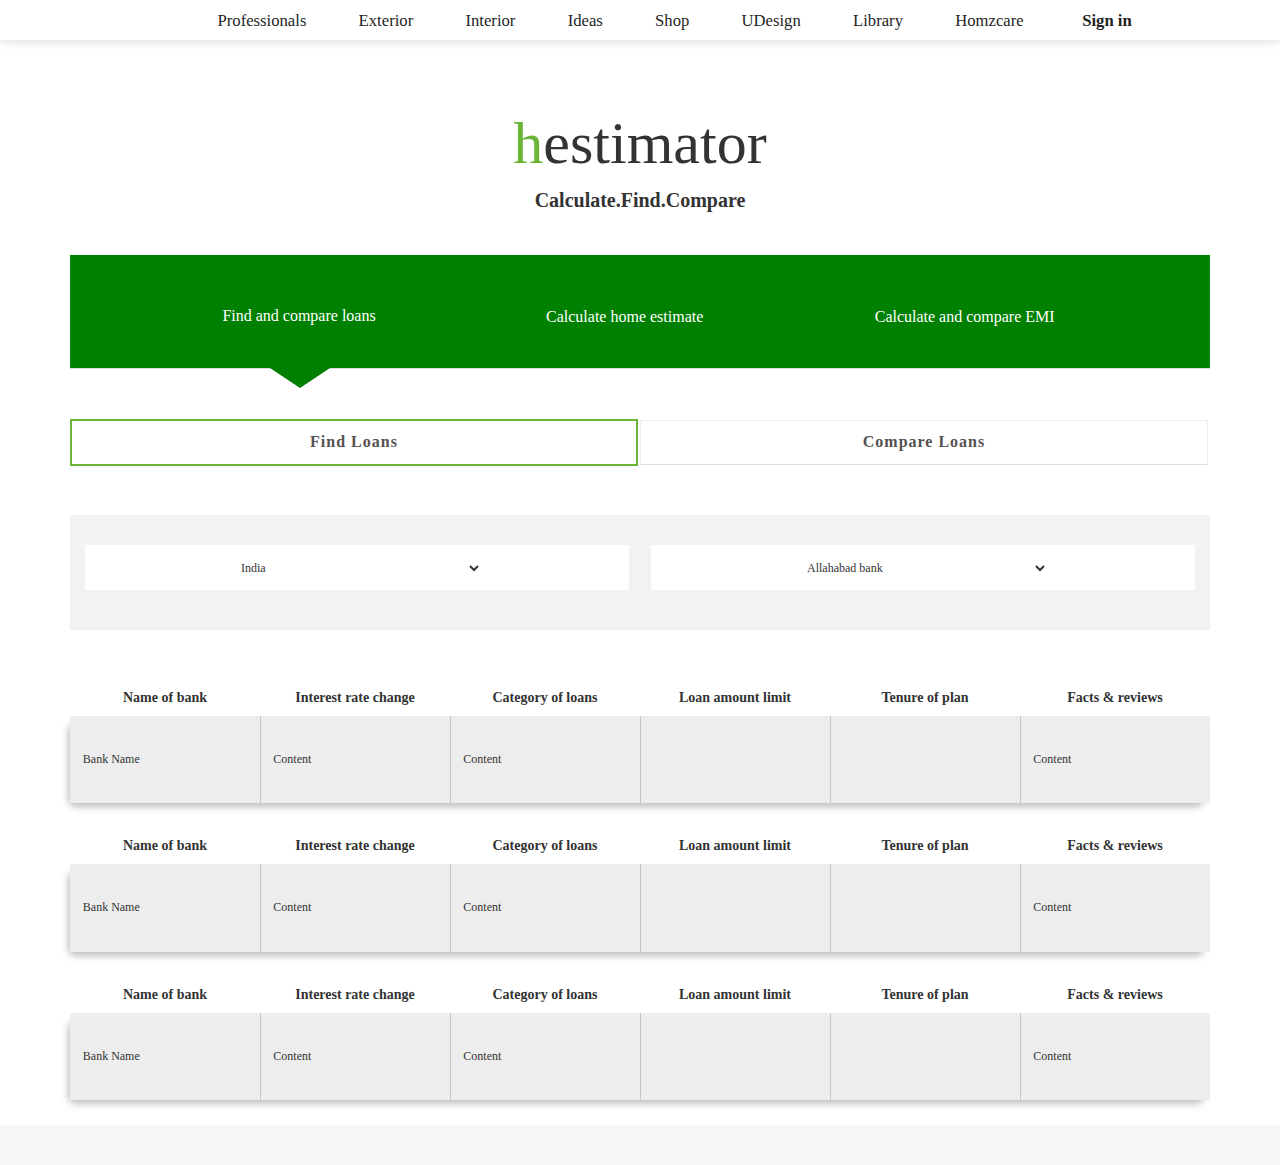
==== hestimator.html @ f02c5f38 "select box change" ====
<!DOCTYPE html>
<html lang="en">
	<head>
		<meta charset="utf-8">
		<meta http-equiv="X-UA-Compatible" content="IE=edge">
		<meta name="viewport" content="width=device-width, initial-scale=1">
		<!-- The above 3 meta tags *must* come first in the head; any other head content must come *after* these tags -->
		<title> HOMZ4ME </title>
		<link rel="shortcut icon" href="img/fav-icon.png" type="image/x-icon">
		<link href="https://fonts.googleapis.com/css?family=Raleway:100,200,300,400,500,600,700,800,900" rel="stylesheet">
		<!-- Bootstrap -->
		<link rel="stylesheet" href="css/bootstrap.min.css">
		<link href="css/bootstrap.css" rel="stylesheet">
		<link href="css/font-awesome.css" rel="stylesheet">
		<link href="css/bootstrap-select.min.css" rel="stylesheet">
		<link href="css/bootstrap-multiselect.css" rel="stylesheet">
		<link href="css/registration-form.css" rel="stylesheet">
		<link href="css/main.css" rel="stylesheet">
		<link href="css/custom.css" rel="stylesheet">
		<link href="css/fontello.css" rel="stylesheet">
		<link href="css/magnific-popup.css" rel="stylesheet">
		<link href="css/owl.carousel.min.css" rel="stylesheet">
		<link href="css/video-player.css" rel="stylesheet">
		<link href="css/animate.css" rel="stylesheet">
		<link href="css/responsive-s.css" rel="stylesheet">
		<link href="css/main-s.css" rel="stylesheet">
		<link href="css/responsive.css" rel="stylesheet">
		<!-- <link href="css/jquery.scrollbar.css" rel="stylesheet"> -->
		<!-- HTML5 shim and Respond.js for IE8 support of HTML5 elements and media queries -->
		<!-- WARNING: Respond.js doesn't work if you view the page via file:// -->
		<!--[if lt IE 9]>
		<script src="https://oss.maxcdn.com/html5shiv/3.7.3/html5shiv.min.js"></script>
		<script src="https://oss.maxcdn.com/respond/1.4.2/respond.min.js"></script>
		<![endif]-->
	</head>
	<body>
		<!-- Login Modal -->
	<div class="modal fade" id="Login-popup" tabindex="-1" role="dialog" aria-labelledby="Login-popup">
	  <div class="modal-dialog" role="document">
		<div class="modal-content">
		  <div class="modal-header">
			<button type="button" class="close" data-dismiss="modal" aria-label="Close"><span><img src="img/close.svg"></span></button>
		  </div>
		  <div class="modal-body">
			<img src="img/logo-signin.jpg" />
			<h3>Enabling you to <span>design and decide.</span></h3>
			<form>
				<div class="form-group">
					<input type="text" class="form-control" placeholder="homz ID/ email ID">
				</div>
				<div class="form-group">
					<input type="password" class="form-control" placeholder="Password">
				</div>
				<div class="form-group text-left">
					<div class="checkbox-grp">
						<input type="checkbox" name="checkboxG1" id="rememberme" class="css-checkbox" />
						<label for="rememberme" class="css-label">Remember me</label>
					</div>
				</div>
				<div class="form-group text-left">
					<a href="" class="btn btn-signin">Sign In</a>
				</div>
				<div class="form-group text-left">
					<a href="" class="common">Forgot your ID or Password ?</a>
				</div>
				<div class="form-group text-left">
					<p class="color-grey d-inline-block">New to homz4me?</p>
					<a href="" class="Sign-Up pull-right">Sign Up</a>
				</div>
		    </form>
		  </div>
		  <div class="modal-footer clearfix"></div>
		</div>
	  </div>
	</div>


		<header class="header homz-menu">
		<nav class="navbar navbar-default">
		  <div class="container-fluid">
			<!-- Brand and toggle get grouped for better mobile display -->
			<div class="navbar-header">
			  <button type="button" class="navbar-toggle collapsed" data-toggle="collapse" data-target="#homz-menu" aria-expanded="false">
				<img src="img/navigation-mini.svg" alt="">
			  </button>
			</div>
			<!-- Collect the nav links, forms, and other content for toggling -->
			<div class="collapse navbar-collapse" id="homz-menu">
			  <ul class="nav navbar-nav navbar-right">
				<li><a href="#">Professionals</a></li>
				<li><a href="#">Exterior</a></li>
				<li><a href="#">Interior</a></li>
				<li><a href="#">ideas</a></li>
				<li><a href="#">Shop</a></li>
				<li><a href="#">UDesign</a></li>
				<li><a href="#">Library</a></li>
				<li><a href="#">homzcare</a></li>
				<li><a href="#" data-toggle="modal" data-target="#Login-popup"><img src="img/log-in.svg" alt=""><b>Sign in</b></a></li>
			  </ul>
			</div><!-- /.navbar-collapse -->
		  </div><!-- /.container-fluid -->
	</nav>
</header>

<div id="hestimator" class="hestimator-wrapper">
				<div class="l-middleContent">
					<div class="container">
						<div class="row">
							<div class="col-md-12">
								<h2><span>h</span>estimator</h2>
								<span class="title">Calculate.Find.Compare</span>
							</div>
						</div>












						<div class="tabbable boxed parentTabs">
						    <ul class="tabbed_menu nav nav-tabs">
						        <li class="active"><a href="#set1"><div class="cell tab-link" data-tab="tab-1"><img src="img/pro-green.svg" alt=""><span>Find and compare loans</span></div></a>
						        </li>
						        <li><a href="#set2"><div class="cell tab-link" data-tab="tab-2"><img src="img/bag-green.svg" alt=""><span> Calculate home estimate</span></div></a>
						        </li>
						        <li><a href="#set3"><div class="cell tab-link" data-tab="tab-3"><img src="img/library-gree.svg" alt=""><span> Calculate and compare EMI</span></div></a>
						        </li>
						    </ul>
						    <div class="tab-content">

						        	<div class="tab-pane fade active in" id="set1">
									<div class="tabbable">
									<ul class="nav nav-tabs compare-here">
									<li class="active"><a href="#sub11">Find Loans</a>
									</li>
									<li><a href="#sub12">Compare Loans</a>
									</li>
									</ul>
									<div class="tab-content">
									<div class="tab-pane fade active in" id="sub11">
									<div id="tab-1" class="tab-content current">
									
									<div class="container text-center select-box">
									<ul id="hestimator_select" role="tablist" aria-multiselectable="true" class="col-md-10">
									<li class="card first_card">
									<form class="form-inline">
									<div class="form-group">
									<select class="selectpicker" data-live-search="true" title="Select Country">
									<option>India</option>
									<option>Oman</option>
									<option>U.A.E</option>
									</select>
									</div>
									</form>
									</li>
									<li class="card">
									<form class="form-inline">
									<div class="form-group">
										<select class="selectpicker" data-live-search="true" title="Select Bank">
											<option value="pro-allabank" id="ro-allabank" >Allahabad bank</option>
								            <option value="pro-andhra" id="ro-andhra">Andhra bank</option>
								            <option value="pro-axis" id="f-cust-id">Axis bank</option>
								             <option value="pro-bob" id="f-pro-id" >Bank of Baroda</option>
								            <option value="pro-boi" id="f-sup-id">Bank of India</option>
								            <option value="pro-bom" id="f-cust-id">Bank of Maharashtra</option>
								             <option value="pro-bmbank" id="f-pro-id" >Bharatiya mahila bank</option>
								            <option value="f-supplyer" id="f-sup-id">Canara Bank</option>
								            <option value="f-supplyer" id="f-sup-id">Catholic Syriyan bank</option>
								            <option value="f-customer" id="f-cust-id">Central bank of India</option>
								              <option value="f-customer" id="f-cust-id">City Union bank</option>
								             <option value="f-pro" id="f-pro-id" >Citi bank</option>
								             <option value="f-pro" id="f-pro-id" >Corporation bank</option>
								            <option value="f-supplyer" id="f-sup-id">Dena bank</option>
								            <option value="f-customer" id="f-cust-id">Developer credit bank</option>
								             <option value="f-pro" id="f-pro-id" >Dhanalaxmi bank</option>
								            <option value="f-supplyer" id="f-sup-id">D.H.F.L</option>
								            <option value="f-customer" id="f-cust-id">Federal bank</option>
								             <option value="f-pro" id="f-pro-id" >Grameen bank</option>
								            <option value="f-supplyer" id="f-sup-id">HDFC</option>
								            <option value="f-customer" id="f-cust-id">HSBC</option>
								              <option value="f-customer" id="f-cust-id">ICICI</option>
								             <option value="f-pro" id="f-pro-id" >IDBI</option>
								            <option value="f-supplyer" id="f-sup-id">IDFC</option>
								             <option value="f-pro" id="f-pro-id" >Indian bank</option>
								             <option value="f-customer" id="f-cust-id">Indusland bank</option>
								            <option value="f-supplyer" id="f-sup-id">IOB</option>
								             <option value="f-pro" id="f-pro-id" >Jammu & Kashmir bank</option>
								            <option value="f-supplyer" id="f-sup-id">Karnataka bank</option>
								            <option value="f-customer" id="f-cust-id">Karur vysya bank</option>
								             <option value="f-pro" id="f-pro-id" >Kotak Mahindra</option>
								            <option value="f-supplyer" id="f-sup-id">Lakshmi Vilas bank</option>
								            <option value="f-customer" id="f-cust-id">LIC Housing</option>
								             <option value="f-pro" id="f-pro-id" >Nainital bank</option>
								            <option value="f-supplyer" id="f-sup-id">Oriental Bank of Commerce</option>
								            <option value="f-customer" id="f-cust-id">Punjab & Sindh bank</option>
								             <option value="f-pro" id="f-pro-id" >Punjab National bank</option>
								            <option value="f-supplyer" id="f-sup-id">RBI bank</option>
								            <option value="pro-sbi" id="h-bsbi">State Bank of India</option>
								             <option value="f-pro" id="f-pro-id" >State Bank of Bikaner and Jaipur</option>
								            <option value="f-supplyer" id="f-sup-id">State Bank of hyderabad</option>
								            <option value="f-customer" id="f-cust-id">State Bank of Patiala</option>
								             <option value="f-pro" id="f-pro-id" >State Bank of Mysore</option>
								            <option value="f-supplyer" id="f-sup-id">State Bank of Travencore</option>
								            <option value="f-customer" id="f-cust-id">South Indian bank</option>
								             <option value="f-pro" id="f-pro-id" >Syndicate bank</option>
								            <option value="f-supplyer" id="f-sup-id">Tamil Nadu mercantile bank</option>
								            <option value="f-customer" id="f-cust-id">Union bank</option>
								             <option value="f-pro" id="f-pro-id" >UCO bank</option>
								            <option value="f-supplyer" id="f-sup-id">United Bank of India</option>
								            <option value="f-customer" id="f-cust-id">Vijaya bank</option>
								             <option value="f-customer" id="f-cust-id">YES bank</option>
										</select>
									</div>
									</form>
									</li>
									
									</div>
									<div class="table-wrap">
									<table class="table">
									<thead>
									<tr>
									<th>Name of bank</th>
									<th>Interest rate change</th>
									<th>Category of loans</th>
									<th>Loan amount limit</th>
									<th>Tenure of plan</th>
									<th>Facts & reviews</th>
									</tr>
									</thead>
									<tbody>
									<tr>
									<td>Bank Name</td>
									<td>Content</td>
									<td>Content</td>
									<td></td>
									<td></td>
									<td>Content</td>
									</tr>
									</tbody>
									</table>
									</div>
									<div class="table-wrap">
									<table class="table">
									<thead>
									<tr>
									<th>Name of bank</th>
									<th>Interest rate change</th>
									<th>Category of loans</th>
									<th>Loan amount limit</th>
									<th>Tenure of plan</th>
									<th>Facts & reviews</th>
									</tr>
									</thead>
									<tbody>
									<tr>
									<td>Bank Name</td>
									<td>Content</td>
									<td>Content</td>
									<td></td>
									<td></td>
									<td>Content</td>
									</tr>
									</tbody>
									</table>
									</div>
									<div class="table-wrap">
									<table class="table">
									<thead>
									<tr>
									<th>Name of bank</th>
									<th>Interest rate change</th>
									<th>Category of loans</th>
									<th>Loan amount limit</th>
									<th>Tenure of plan</th>
									<th>Facts & reviews</th>
									</tr>
									</thead>
									<tbody>
									<tr>
									<td>Bank Name</td>
									<td>Content</td>
									<td>Content</td>
									<td></td>
									<td></td>
									<td>Content</td>
									</tr>
									</tbody>
									</table>
									</div>
									</div>  
									</div>
									<div class="tab-pane fade" id="sub12">
									<div id="tab-1" class="tab-content current">
									<div class="container text-center compare-wrap">
									<form class="form-inline select-country">
									<div class="form-group">
									<select class="selectpicker" data-live-search="true" title="Select Country">
									<option>All Country</option>
									<option>India</option>
									<option>Oman</option>
									<option>U.A.E</option>
									<option>Others</option>
									</select>
									</div>
									</form>
									<div class="compare-bank">
									<select id="boot-multiselect-demo" multiple="multiple">
									<option value="State bank of India">State bank of India</option>
									<option value="State Bank of Bikaner and Jaipur">State Bank of Bikaner and Jaipur</option>
									<option value="State bank of Hyderbad">State bank of Hyderbad</option>
									<option value="State bank of Patiala" >State bank of Patiala</option>
									<option value="State bank of Travancore">State bank of Travancore</option>
									<option value="ICICI bank">ICICI bank</option>
									<option value="HDFC bank">HDFC bank</option>
									</select>
									</div>
									</div>
									
									<div class="table-wrap">
									<table class="table">
									<thead>
									<tr>
									<th>Name of bank</th>
									<th>Interest rate change</th>
									<th>Category of loans</th>
									<th>Loan amount limit</th>
									<th>Tenure of plan</th>
									<th>Facts & reviews</th>
									</tr>
									</thead>
									<tbody>
									<tr>
									<td>Bank Name</td>
									<td>Content</td>
									<td>Content</td>
									<td></td>
									<td></td>
									<td>Content</td>
									</tr>
									</tbody>
									</table>
									</div>
									<div class="table-wrap">
									<table class="table">
									<thead>
									<tr>
									<th>Name of bank</th>
									<th>Interest rate change</th>
									<th>Category of loans</th>
									<th>Loan amount limit</th>
									<th>Tenure of plan</th>
									<th>Facts & reviews</th>
									</tr>
									</thead>
									<tbody>
									<tr>
									<td>Bank Name</td>
									<td>Content</td>
									<td>Content</td>
									<td></td>
									<td></td>
									<td>Content</td>
									</tr>
									</tbody>
									</table>
									</div>
									<div class="table-wrap">
									<table class="table">
									<thead>
									<tr>
									<th>Name of bank</th>
									<th>Interest rate change</th>
									<th>Category of loans</th>
									<th>Loan amount limit</th>
									<th>Tenure of plan</th>
									<th>Facts & reviews</th>
									</tr>
									</thead>
									<tbody>
									<tr>
									<td>Bank Name</td>
									<td>Content</td>
									<td>Content</td>
									<td></td>
									<td></td>
									<td>Content</td>
									</tr>
									</tbody>
									</table>
									</div>
									</div>  
									</div>
									</div>
									</div>
									</div>			





									<div class="tab-pane fade" id="set2">
									<!-- <div class="tabbable"> -->
									<!-- <ul class="nav nav-tabs">
									<li class="active"><a href="#sub21">Tab 2.1</a>
									</li>
									<li><a href="#sub22">Tab 2.2</a>
									</li>
									</ul> -->
									<div class="tab-content">
									<div id="tab-2" class="tab-content">

									<div class="container-fluid">
									<h1>Calculate your home estimate.</h1>
									<p>An uncompromising design for all kind of people.It gives you the power to calculate your own home estimate.It is as simple as beautiful because it is the most advanced in its simplest form.</p>
									</div>

									<div class="container-fluid text-left"> 
									<form class="form-inline">
									<div class="form-group">
									<label for="usr">Country where home is preposed</label>
									<div class="form-group">
									<select class="selectpicker" data-live-search="true" title="Country">
										<option>All Country</option>
										<option>India</option>
										<option>Oman</option>
										<option>U.A.E</option>
										<option>Others</option>
									</select>
									</div>
									</div>
									</form>

									<form class="form-inline">
									<div class="form-group">
									<label for="usr">Select the Unit</label>
									<select class="selectpicker" data-live-search="true" title="Unit">
										<option>Unit</option>
										<option>test</option>
										<option>test</option>
										<option>test</option>
										<option>test</option>
									</select>
									</div>
									</form>

									<div class="form-group">
									<span class="label-title">Floor area details</span>
									<div class="checkbox">
									<label>Option 1<input type="checkbox" value=""></label>
									</div>
									<div class="checkbox">
									<label>Option 2<input type="checkbox" value=""></label>
									</div>
									<div class="checkbox disabled">
									<label>Option 3<input type="checkbox" value=""></label>
									</div>
									</div>



									<div class="form-group">
									<label for="usr">Type of stair handrail</label>
									<div class="selectbox-inline">
									<div class="form-group">
									<select class="selectpicker" data-live-search="true" title="Choose Type">
										<option>Choose Type</option>
										<option>test</option>
										<option>test</option>
										<option>test</option>
										<option>test</option>
									</select>
									</div>
									<div class="form-group">
									<select class="selectpicker" data-live-search="true" title="Quantity">
										<option>Quantity</option>
										<option>test</option>
										<option>test</option>
										<option>test</option>
										<option>test</option>
									</select>
									</div>
									</div>
									</div>



									<div class="form-group">
									<label for="usr">Type of stair door</label>
									<div class="selectbox-inline">
									<div class="form-group">
									<select class="selectpicker" data-live-search="true" title="Choose Type">
										<option>Choose Type</option>
										<option>test</option>
										<option>test</option>
										<option>test</option>
										<option>test</option>
									</select>
									</div>
									<div class="form-group">
									<select class="selectpicker" data-live-search="true" title="Quantity">
										<option>Quantity</option>
										<option>test</option>
										<option>test</option>
										<option>test</option>
										<option>test</option>
									</select>
									</div>
									</div>
									</div>

									<div class="form-group">
									<label for="usr">Type of windows / ventilator</label>
									<div class="selectbox-inline">
									<div class="form-group">
									<select class="selectpicker" data-live-search="true" title="Choose Type">
										<option>Choose Type</option>
										<option>test</option>
										<option>test</option>
										<option>test</option>
										<option>test</option>
									</select>
									</div>
									<div class="form-group">
									<select class="selectpicker" data-live-search="true" title="Quantity">
										<option>Quantity</option>
										<option>test</option>
										<option>test</option>
										<option>test</option>
										<option>test</option>
									</select>
									</div>
									</div>
									</div>

									<form>
									<div class="form-group">
									<label for="usr">Number of toilet + bath + w.c</label>
									<input type="text" class="form-control" placeholder="Enter total Number" id="usr">
									</div>
									<div class="form-group">
									<label for="pwd">Quality of Electrical fittings</label>
									<input type="password" class="form-control" placeholder="Choose Quantity" id="pwd">
									</div>
									<div class="form-group">
									<label for="pwd">Quality of Plumbing and Sabitary material</label>
									<input type="password" class="form-control" placeholder="Choose Quantity" id="pwd">
									</div>
									<div class="form-group">
									<label for="pwd">Type of painiting</label>
									<input type="password" class="form-control" placeholder="Choose Quantity" id="pwd">
									</div>
									</form>

									<div class="container-fluid text-left btn-wrap"> <button type="button" class="btn btn-success">Calculate</button></div>
									</div>
									</div>
									</div>
									</div>




									<div class="tab-pane fade" id="set3">
							            <div class="tabbable">
							                <ul class="nav nav-tabs compare-here">
												<li class="active"><a href="#sub31">Calculate</a></li>
												<li><a href="#sub32">compare</a></li>
											</ul>
							                <div class="tab-content">
							                    <div class="tab-pane fade active in" id="sub31">
							                    <div class="sub31">
							                    	<div>
								                        <h1>Know your home loan detail with a calculator</h1>
								                        <p>We design this calculator to enable all category of people to calculate and know the detail by themselves.
								                        It also make it easy to get the result by filling a simple form. A priceless result from beautifully simple.</p>
													</div>
							                        <div class="container-fluid text-left"> 
														<form class="form-inline">
														<div class="form-group">
														<label for="usr">Country where home is preposed</label>
														<div class="form-group">
														<select class="selectpicker" data-live-search="true" title="Country">
															<option>All Country</option>
															<option>India</option>
															<option>Oman</option>
															<option>U.A.E</option>
															<option>Others</option>
														</select>
														</div>
														</div>
														</form>

														<form class="form-inline">
														<div class="form-group">
														<label for="usr">Select Bank</label>
														<select class="selectpicker" data-live-search="true" title="Select Bank">
															<option>test</option>
															<option>test</option>
															<option>test</option>
															<option>test</option>
															<option>test</option>
														</select>
														</div>
														</form>
														<form class="form-inline">
														<div class="form-group">
														<label for="usr">Select Category</label>
														<select class="selectpicker" data-live-search="true" title="Select Category">
															<option>test</option>
															<option>test</option>
															<option>test</option>
															<option>test</option>
															<option>test</option>
														</select>
														</div>
														</form>
														<form class="form-inline">
														<div class="form-group">
														<label for="usr">Loan amount</label>
														<select class="selectpicker" data-live-search="true" title="Loan amount">
															<option>test</option>
															<option>test</option>
															<option>test</option>
															<option>test</option>
															<option>test</option>
														</select>
														</div>
														</form>
														<form>
															<div class="form-group">
															<label for="usr">Your loan amount</label>
															<input type="text" class="form-control" placeholder="Enter amount" id="usr">
															</div>
															<div class="form-group">
															<label for="usr">Tenure of Loan</label>
															<input type="text" class="form-control" placeholder="Enter duration" id="usr">
															</div>
															<div class="form-group">
															<label for="usr">Rate of interest</label>
															<input type="text" class="form-control" placeholder="Interest" id="usr">
															</div>
														</form>
														<div class="find-and-choose">
															<a href="" title="">Calculate</a>
														</div>
													</div>
							                    </div>
							                    </div>
							                    <div class="tab-pane fade" id="sub32">
													<div class="sub32">
													<div class="container-fluid text-left"> 
														<form class="form-inline">
														<div class="form-group">
														<label for="usr">Country where home is preposed</label>
														<div class="form-group">
														<select class="selectpicker" data-live-search="true" title="Country">
															<option>All Country</option>
															<option>India</option>
															<option>Oman</option>
															<option>U.A.E</option>
															<option>Others</option>
														</select>
														</div>
														</div>
														</form>

														<form class="form-inline">
														<div class="form-group">
														<label for="usr">Select Bank</label>
														<select class="selectpicker" data-live-search="true" title="Select Bank">
															<option>test</option>
															<option>test</option>
															<option>test</option>
															<option>test</option>
															<option>test</option>
														</select>
														</div>
														</form>
														<form class="form-inline">
														<div class="form-group">
														<label for="usr">Select Category</label>
														<select class="selectpicker" data-live-search="true" title="Select Category">
															<option>test</option>
															<option>test</option>
															<option>test</option>
															<option>test</option>
															<option>test</option>
														</select>
														</div>
														</form>
														<form class="form-inline">
														<div class="form-group">
														<label for="usr">Loan amount</label>
														<select class="selectpicker" data-live-search="true" title="Loan amount">
															<option>test</option>
															<option>test</option>
															<option>test</option>
															<option>test</option>
															<option>test</option>
														</select>
														</div>
														</form>
														<form>
															<div class="form-group">
															<label for="usr">Your loan amount</label>
															<input type="text" class="form-control" placeholder="Enter amount" id="usr">
															</div>
															<div class="form-group">
															<label for="usr">Tenure of Loan</label>
															<input type="text" class="form-control" placeholder="Enter duration" id="usr">
															</div>
															<div class="form-group">
															<label for="usr">Rate of interest</label>
															<input type="text" class="form-control" placeholder="Interest" id="usr">
															</div>
														</form>
													</div>
													<div class="container-fluid text-left"> 
														<form class="form-inline">
														<div class="form-group">
														<label for="usr">Country where home is preposed</label>
														<div class="form-group">
														<select class="selectpicker" data-live-search="true" title="Country">
															<option>All Country</option>
															<option>India</option>
															<option>Oman</option>
															<option>U.A.E</option>
															<option>Others</option>
														</select>
														</div>
														</div>
														</form>

														<form class="form-inline">
														<div class="form-group">
														<label for="usr">Select Bank</label>
														<select class="selectpicker" data-live-search="true" title="Select Bank">
															<option>test</option>
															<option>test</option>
															<option>test</option>
															<option>test</option>
															<option>test</option>
														</select>
														</div>
														</form>
														<form class="form-inline">
														<div class="form-group">
														<label for="usr">Select Category</label>
														<select class="selectpicker" data-live-search="true" title="Select Category">
															<option>test</option>
															<option>test</option>
															<option>test</option>
															<option>test</option>
															<option>test</option>
														</select>
														</div>
														</form>
														<form class="form-inline">
														<div class="form-group">
														<label for="usr">Loan amount</label>
														<select class="selectpicker" data-live-search="true" title="Loan amount">
															<option>test</option>
															<option>test</option>
															<option>test</option>
															<option>test</option>
															<option>test</option>
														</select>
														</div>
														</form>
														<form>
															<div class="form-group">
															<label for="usr">Your loan amount</label>
															<input type="text" class="form-control" placeholder="Enter amount" id="usr">
															</div>
															<div class="form-group">
															<label for="usr">Tenure of Loan</label>
															<input type="text" class="form-control" placeholder="Enter duration" id="usr">
															</div>
															<div class="form-group">
															<label for="usr">Rate of interest</label>
															<input type="text" class="form-control" placeholder="Interest" id="usr">
															</div>
														</form>
													</div>
													<div class="container-fluid text-left"> 
														<form class="form-inline">
														<div class="form-group">
														<label for="usr">Country where home is preposed</label>
														<div class="form-group">
														<select class="selectpicker" data-live-search="true" title="Country">
															<option>All Country</option>
															<option>India</option>
															<option>Oman</option>
															<option>U.A.E</option>
															<option>Others</option>
														</select>
														</div>
														</div>
														</form>

														<form class="form-inline">
														<div class="form-group">
														<label for="usr">Select Bank</label>
														<select class="selectpicker" data-live-search="true" title="Select Bank">
															<option>test</option>
															<option>test</option>
															<option>test</option>
															<option>test</option>
															<option>test</option>
														</select>
														</div>
														</form>
														<form class="form-inline">
														<div class="form-group">
														<label for="usr">Select Category</label>
														<select class="selectpicker" data-live-search="true" title="Select Category">
															<option>test</option>
															<option>test</option>
															<option>test</option>
															<option>test</option>
															<option>test</option>
														</select>
														</div>
														</form>
														<form class="form-inline">
														<div class="form-group">
														<label for="usr">Loan amount</label>
														<select class="selectpicker" data-live-search="true" title="Loan amount">
															<option>test</option>
															<option>test</option>
															<option>test</option>
															<option>test</option>
															<option>test</option>
														</select>
														</div>
														</form>
														<form>
															<div class="form-group">
															<label for="usr">Your loan amount</label>
															<input type="text" class="form-control" placeholder="Enter amount" id="usr">
															</div>
															<div class="form-group">
															<label for="usr">Tenure of Loan</label>
															<input type="text" class="form-control" placeholder="Enter duration" id="usr">
															</div>
															<div class="form-group">
															<label for="usr">Rate of interest</label>
															<input type="text" class="form-control" placeholder="Interest" id="usr">
															</div>
														</form>
													</div>
													<div class="find-and-choose-here">
														<div><h2><span>h</span>estimator</h2></div>
														<span class="heading-txt">Find and choose yourself</span>
														<a href="" title="">compare</a>
													</div>
													</div>
							                    </div>
							                </div>
							            </div>
							        </div>
									
						            <!-- </div> -->
						     </div>
						</div>
					</div>

				</div>
					
</div>
<!-- 
		<div class="mobile-footer visible-xs"> 
			<div class="container-fluid">
			<div class="row">
				<div class="col-xs-5"><h4>Popular Post</h4></div>
				<div class="col-xs-7 text-right">
					<div class="dropdown">
					  <button class="mobile-more" id="mobile-more" type="button" data-toggle="dropdown" aria-haspopup="true" aria-expanded="false">
						<i class="fa fa-bars" aria-hidden="true"></i>
					  </button>
					  <ul class="dropdown-menu mobile-more-ul" aria-labelledby="mobile-more">
						<li><a href="">Homz Messenger</a></li>
						<li><a href="">Hestimator</a></li>
					  </ul>
					</div>
				</div>
			</div>
				<div id="FooterSlid" class="owl-carousel owl-theme">
					<div class="item"><p>Rooom text</p><img src="img/footer-slide-01.jpg" alt=""/></div>
					<div class="item"><p>Rooom text</p><img src="img/footer-slide-01.jpg" alt=""/></div>
					<div class="item"><p>Rooom text</p><img src="img/footer-slide-01.jpg" alt=""/></div>
					<div class="item item-video">
						<section id="skin">
							<video style="margin-top: 6px;" id="myMovie" width="100%">
								<source src="img/video.mp4">
							</video>
							<nav>
								<div id="buttons">
									<button type="button" id="playButton">Play</button>
								</div>
								<div class="hidden-xs" id="defaultBar">
									<div id="progressBar">
									</div>
								</div>
								<div style="clear:both">
								</div>
							</nav>
						</section>
					</div>
					<div class="item"><span class="g-ad-icon">Ad</span><img src="img/footer-slide-01.jpg" alt=""/></div>
					<div class="item"><a href="" class="more-album">+10</a><p>Rooom text</p><img src="img/footer-slide-01.jpg" alt=""/></div>
					<div class="item"><p>Rooom text</p><img src="img/footer-slide-01.jpg" alt=""/></div>
					<div class="item"><p>Rooom text</p><img src="img/footer-slide-01.jpg" alt=""/></div>
				</div>
			</div>
		</div> -->
									
									<script src="js/jquery.min.js"></script>
									<script src="js/bootstrap.min.js"></script>
									<script src="js/bootstrap-select.min.js"></script>
									<script src="js/tether.min.js"></script>
									<script src="js/owl.carousel.min.js"></script>
									<script src="js/jquery.magnific-popup.min.js"></script>
									<script src="js/video-player.js"></script>
									<script src="js/bootstrap-multiselect.min.js"></script>
									<script src="js/bootstrap-multiselect.js"></script>
									<script>
										
										/* Scroll fixed menu */
										$(window).scroll(function () {
											if ($(window).scrollTop() >= 100) {
												$('.homz-menu').addClass('fixed-menu');
											} else {
												$('.homz-menu').removeClass('fixed-menu');
											}
										});
										//Same height div for border height
											$(document).ready(function() {
											$(".left-sec").css("height", $(".right-sec").height());
											});
										/* Owl carousel */
										$('#owl-one').owlCarousel({
											loop:true,
											margin:10,
											nav:false,
											responsive:{
												0:{
													items:3
												},
												600:{
													items:3
												},
												1000:{
													items:5
												}
											}
										})
										$('#owl-two, #owl-three').owlCarousel({
											loop:true,
											margin:10,
											nav:true,
											items:5,
											video:true,
											videoWidth: false,
											videoHeight: false,
											merge:true,
											lazyLoad:true,
											center:true,
											responsive:{
												0:{
													mergeFit:true
												},
												600:{
													mergeFit:true
												},
												1000:{
													mergeFit:true
												}
											}
										})
										
										$(".view-100-more").click(function(){
											$(".view-100-more").addClass("hide");
										});
										$(".more").click(function(){
											$(".more").addClass("hide");
										});
										$(".like-btn").click(function(){
											$(".like-btn").toggleClass("liked-icon");
										});
										$(".view-100-more").click(function(){
											$(".user-info-sm").addClass("overflow-view");
										});
										// Magnific popup
										$('.idea-item').each(function() { // the containers for all your galleries
											$(this).magnificPopup({
												delegate: 'a', // the selector for gallery item
												type: 'image',
												gallery: {
												enabled:true
												}
											});
										});
									</script>
									<script src="js/main-s.js"></script>
								</body>
							</html>
---- css/main.css ----
html {
    font-size: 100%;
    -webkit-text-size-adjust: 100%;
    -ms-text-size-adjust: 100%
}
body {
    background-color: #f8f8f8;
    font-family: 'Raleway', sans-serif
}
a {
    color: #69b429
}
a:hover,
a:focus {
    color: #569422
}
h3 {
    color: #000000;
    font-size: 24px
}
.img-responsive {
    width: 100%;
    max-width: 100%
}
.header {
    position: fixed;
    top: 0;
    left: 0;
    width: 100%;
    background: rgba(255, 255, 255, 0.95);
    box-shadow: 0 1px 2px rgba(0, 0, 0, 0.2);
    z-index: 9999
}
.header .navbar-toggler {
    float: right;
    margin: 10px 0px 0 0
}
.header .navbar-nav {
    margin: 0;
    text-transform: uppercase
}
.header .navbar-nav .nav-item.active .nav-link {
    color: #69b429
}
.header #navbar-header {
    clear: both;
    width: 100%
}
.hd-container {
    margin: 0 auto
}
.container {
    padding-right: 15px;
    padding-left: 15px;
    margin-right: auto;
    margin-left: auto
}
.logo {
    margin: 10px 0 10px 0;
    float: left
}
.search-container {
    margin-top: 80px;
    padding: 35px 0;
    position: relative
}
.search-container .form-control {
    position: relative;
    z-index: 1;
    padding-right: 50px;
    border-radius: 0;
    background-color: transparent
}
.search-container span.srchicon {
    position: absolute;
    z-index: 0;
    display: block;
    width: 50px;
    top: 0;
    right: 15px;
    height: 50px;
    background: url(../img/search.jpg) 15px 15px no-repeat
}
.filter-sec {
    margin-bottom: 30px
}
.filter-sec h3 {
    font-size: 24px;
    font-weight: 500
}
.container-middle {
    height: 100%
}
.loading {
    text-align: center
}
.list-item {
    background-color: #ffffff;
    padding: 15px;
    margin-bottom: 40px
}
.list-item .main-p {
    margin-top: 15px
}
.left-sec,
.right-sec {
    max-width: 285px;
    min-width: 285px;
    height: 100%;
    overflow: hidden;
    padding: 0 20px
}
.left-sec {
    float: right;
    border-right: solid 1px #c9c9c9
}
.right-sec {
    float: left;
    border-left: solid 1px #c9c9c9
}
.right-sec .add {
    margin-bottom: 30px
}
.left-nav a {
    margin-bottom: 10px;
    color: #000000;
    border-color: #c3c3c3;
    box-sizing: border-box;
}
.left-nav a:first-child {
    border-top-right-radius: 0;
    border-top-left-radius: 0
}
.left-nav a:last-child {
    margin-bottom: 0;
    border-bottom-right-radius: 0;
    border-bottom-left-radius: 0
}
.left-nav a .fnt-icon {
    margin-right: -10px;
    font-size: 18px
}
.top-dis,
.imgCard {
    clear: both;
    overflow: auto;
    margin-bottom: 20px
}
.top-dis h3,
.imgCard h3 {
    font-weight: 300;
    background-color: #69b429;
    padding: 8px 5px;
    color: #ffffff;
    text-align: center;
    display: block;
    margin-bottom: 0
}
.top-dis .likes a,
.imgCard .likes a {
    color: inherit
}
ul.rating-star {
    margin: 0;
    list-style: none;
    padding: 0;
    overflow: auto
}
ul.rating-star.right {
    float: right
}
ul.rating-star li {
    display: block;
    float: left;
    margin-left: -6px
}
ul.rating-star li:first-child {
    margin-left: -3px
}
ul.rating-star li i {
    color: #f39200
}
.user-info h5 {
    color: #000000;
    font-size: 16px;
    font-weight: 500;
    margin-bottom: 0
}
.user-info p {
    color: #7a7979;
    font-size: 12px;
    margin-bottom: 0
}
.user-info .more {
    background-color: #69b429;
    clear: both;
    color: #ffffff;
    display: block;
    float: right;
    padding: 5px 15px;
    line-height: 1em;
    text-decoration: none
}
.user-info .likes {
    padding: 5px 0;
    text-align: right
}
.user-info .likes span {
    margin-right: 5px
}
.left-sec .user-info {
    background: #f2f2f2;
    padding: 8px
}
.imgCard .cards {
    background: #f2f2f2;
    padding: 8px
}
.imgCard .cards figure {
    border: 1px solid #fff
}
.imgCard .cards figure img {
    width: 100%
}
.imgCard .cards strong {
    font-weight: 300;
    color: #69b429
}
.imgCard .follow {
    background-color: #69b429;
    clear: both;
    color: #ffffff;
    display: block;
    width: 80px;
    padding: 5px 15px;
    margin: 20px auto;
    line-height: 1em;
    text-align: center;
    text-decoration: none
}
.qbox {
    overflow: auto;
    background-color: #ffffff;
    padding: 8px;
    margin-top: 10px;
    line-height: 1.2em
}
.qbox .query {
    font-size: 18px;
    color: #000000;
    font-weight: 800
}
.qbox .query:before {
    content: 'Q: '
}
.qbox ul {
    padding: 0px;
    overflow: auto
}
.qbox ul li {
    padding: 15px 0 0;
    clear: both;
    font-size: 0.9em;
    list-style: none
}
.qbox ul li figure {
    height: 22px;
    border: 1px solid #adadad;
    width: 22px;
    margin-right: 10px;
    float: left
}
.qbox ul li p {
    font-size: 14px
}
.qbox ul li .rplyinfo {
    text-align: right;
    font-size: 12px
}
#accordion {
    padding: 0
}
#accordion .card {
    border-radius: 0
}
#accordion .card-header {
    padding: 0;
    background: #fff;
    border-bottom: none
}
#accordion .card-header a {
    display: block;
    padding: 0.75em;
    text-decoration: none;
    color: #000000
}
#accordion .card-header a.collapsed i:before {
    content: '\f105'
}
#accordion .card-block {
    border-top: 1px solid rgba(0, 0, 0, 0.125)
}
.selectlist {
    padding: 0;
    list-style: none;
    margin: 0px -1.25rem
}
.selectlist li {
    padding: 10px 1.25rem;
    position: relative;
    margin-bottom: 2px
}
.selectlist li:before {
    content: '';
    background-color: #ccc;
    height: 100%;
    width: 0px;
    position: absolute;
    left: 0;
    top: 0;
    margin-right: 4px
}
.selectlist li:hover {
    color: #69b429;
    background-color: #f8f8f8;
    cursor: pointer
}
.selectlist li.active {
    color: #69b429;
    background-color: #f8f8f8
}
.selectlist li.active:before {
    width: 3px;
    background-color: #69b429
}
.edit-user a {
    color: #000000
}
.edit-user .dropdown-toggle {
    font-size: 20px
}
.edit-user .avtr {
    width: 26px;
    height: 26px
}
.readmoreBold {
    font-weight: 800;
    text-decoration: none;
    display: block;
    float: right;
    clear: both;
    margin-top: 20px
}
.readmoreBold:after {
    content: '\f105\f105';
    font-family: "fontello";
    margin-left: 5px
}






@media only screen and (min-width: 768px) {
    .header .navbar-nav {
        margin-top: 1.5em;
        text-align: center
    }
    .header .navbar-nav li {
        display: inline-block;
        float: none
    }
    .header #navbar-header {
        width: auto;
        clear: none
    }
    .header .edit-user {
        margin-top: 15px;
        float: right
    }
}
@media only screen and (min-width: 1200px) {
    .hd-container {
        max-width: 98%
    }
    .list-item {
        padding: 20px 30px;
        margin-bottom: 40px
    }
    .header .navbar-nav a {
        padding: 0px 0.5em
    }
}

/*# sourceMappingURL=main.css.map */
---- css/custom.css ----
@font-face {
	font-family: 'Homz Lt';
	src: url('../fonts/HomzLt-Light.eot');
	src: url('../fonts/HomzLt-Light.eot?#iefix') format('embedded-opentype'),
		url('../fonts/HomzLt-Light.woff2') format('woff2'),
		url('../fonts/HomzLt-Light.woff') format('woff'),
		url('../fonts/HomzLt-Light.ttf') format('truetype');
	font-weight: 300;
	font-style: normal;
}
@font-face {
	font-family: 'Nunito Sans';
	src: url('../fonts/NunitoSans-SemiBold.eot');
	src: url('../fonts/NunitoSans-SemiBold.eot?#iefix') format('embedded-opentype'),
		url('../fonts/NunitoSans-SemiBold.woff') format('woff'),
		url('../fonts/NunitoSans-SemiBold.ttf') format('truetype');
	font-weight: 600;
	font-style: normal;
}
@font-face {
	font-family: 'Nunito Sans';
	src: url('../fonts/NunitoSans-Bold.eot');
	src: url('../fonts/NunitoSans-Bold.eot?#iefix') format('embedded-opentype'),
		url('../fonts/NunitoSans-Bold.woff') format('woff'),
		url('../fonts/NunitoSans-Bold.ttf') format('truetype');
	font-weight: bold;
	font-style: normal;
}
@font-face {
	font-family: 'Nunito Sans';
	src: url('../fonts/NunitoSans-Regular.eot');
	src: url('../fonts/NunitoSans-Regular.eot?#iefix') format('embedded-opentype'),
		url('../fonts/NunitoSans-Regular.woff') format('woff'),
		url('../fonts/NunitoSans-Regular.ttf') format('truetype');
	font-weight: 400;
	font-style: normal;
}

body {
	font-family: 'Nunito Sans' !important;
	font-size: 16px;
}
a {
	color: #ff8900;
	text-decoration: none !important;
}

:hover, :focus, :active, img, button {
  outline: 0;
}
a:focus {
    outline: none !important;
    outline-offset: !important;
}
.read-more {
	display: inline-block;
}
.no-pad{padding:0px;}
.chat-ico > a {    float: left;    margin-left: 0;    margin-top: 4px;}
.chat-head {
    background: #fff none repeat scroll 0 0;    border: 1px solid #e6e6e6;    float: left;    padding: 7px 0;    width: 100%;}
	.chat-list {
    list-style: outside none none;
    padding: 5px;
}
.chat-list a {
    color: #000;
    font-weight: 500;
}
.chat-list a:hover {
    text-decoration: none;
}
.chat-list img {
    padding-right: 5px;
}
.chat.c-active {
    background: #6bb537 none repeat scroll 0 0;
    border: 1px solid #5ca631;
    border-radius: 50%;
    box-shadow: 0 0 2px #2b7520;
    float: right;
    height: 10px;
    margin-right: 10px;
    width: 10px;
	margin-top: 6px;
}
.chat-list > li {
    border-bottom: 1px solid #e6e6e6;
    float: left;
    padding: 7px;
    width: 100%;
}
.chat-srch {
    margin: 0 3px;
    padding: 5px;
    width: 90%;
	border-radius: 0;
    box-shadow: none;
}
.chat-srch:focus {
	box-shadow: none;
}
.chat.c-offline{
	margin-top: 6px;
    background: #d6d6d6  none repeat scroll 0 0;
    border: 1px solid #9ce671;
    border-radius: 50%;
    box-shadow: 0 0 2px #2b7520;
    float: right;
    height: 10px;
    margin-right: 10px;
    width: 10px;
	
}
.chat-tab {
	padding-top: 6px;
}
#dropdownMenuButton {
	cursor: pointer;
}







.popup-box {
   background-color: #ffffff;
    border: 1px solid #b0b0b0;
    bottom: 0;
    display: none;
    height: 365px;
    position: fixed;
    right: 70px;
    width: 300px;
     
}
.round.hollow {
    margin: 40px 0 0;
}
.round.hollow a {
    border: 2px solid #ff6701;
    border-radius: 35px;
    color: red;
    color: #ff6701;
    font-size: 23px;
    padding: 10px 21px;
    text-decoration: none;
     
}
.round.hollow a:hover {
    border: 2px solid #000;
    border-radius: 35px;
    color: red;
    color: #000;
    font-size: 23px;
    padding: 10px 21px;
    text-decoration: none;
}
.popup-box-on {
    display: block !important;
}
.popup-box .popup-head {
    background-color: #fff;
    clear: both;
    color: #7b7b7b;
    display: inline-table;
    font-size: 21px;
    padding: 7px 10px;
    width: 100%;
      
}
.popup-box .popup-head {
    color: #606060; 
    font-size: 15px;
    font-weight: 600 !important;
}
.popup-head-left > img {
    height: 25px;
    margin-right: 4px;
    width: 25px !important;
}
.popup-box .popup-head .popup-head-right {
    margin: 0 7px !important;
}
.bg_none i {
    border: 1px solid #ff6701;
    border-radius: 25px;
    color: #ff6701;
    font-size: 17px;
    height: 33px;
    line-height: 30px;
    width: 33px;
}
.bg_none:hover i {
    border: 1px solid #000;
    border-radius: 25px;
    color: #000;
    font-size: 17px;
    height: 33px;
    line-height: 30px;
    width: 33px;
}
.bg_none {
    background: rgba(0, 0, 0, 0) none repeat scroll 0 0;
    border: medium none;
}
.popup-box .popup-head .popup-head-right {
    margin: 11px 7px 0;
}
.popup-box .popup-messages {
}
.popup-head-left img {
    border: 1px solid #7b7b7b;
    border-radius: 50%;
    width: 44px;
}
.popup-messages-footer > textarea {
    border-bottom: 1px solid #b2b2b2 !important;
    height: 34px !important;
    margin: 7px;
    padding: 5px !important;
     border: medium none;
    width: 95% !important;
}
.popup-messages-footer {
    background: #fff none repeat scroll 0 0;
    bottom: 0;
    position: absolute;
    width: 100%;
}
.popup-messages-footer .btn-footer {
    overflow: hidden;
    padding: 2px 5px 10px 6px;
    width: 100%;
}
.simple_round {
    background: #d1d1d1 none repeat scroll 0 0;
    border-radius: 50%;
    color: #4b4b4b !important;
    height: 21px;
    padding: 0 0 0 1px;
    width: 21px;
}
.search-container span.srchicon {
	top: 4px !important;
}
.popup-box .popup-messages {
    background: #e6e6e6 none repeat scroll 0 0;
    height: 275px;
    overflow: auto;
}
.direct-chat-messages {
    overflow: auto;
    padding: 10px;
    transform: translate(0px, 0px);
}
.popup-messages .chat-box-single-line {
    border-bottom: 1px solid #a4c6b5;
    height: 12px;
    margin: 7px 0 20px;
    position: relative;
    text-align: center;
}
.popup-messages abbr.timestamp {
    background: #3f9684 none repeat scroll 0 0;
    color: #fff;
    padding: 0 11px;
}

.popup-head-right .btn-group {
    display: inline-flex;
	margin: 0 8px 0 0;
	vertical-align: top !important;
}
.chat-header-button {
    background: transparent none repeat scroll 0 0;
    border: medium none;
    border-radius: 50%;
    font-size: 23px;
    height: 30px;
    line-height: 0;
    width: 30px;
}.popup-head-right .btn-group .dropdown-menu {
    border: medium none;
    min-width: 122px;
	padding: 0;
}
.popup-head-right .btn-group .dropdown-menu li a {
    font-size: 12px;
    padding: 3px 10px;
	color: #303030;
}

.popup-messages abbr.timestamp {
    background: #3f9684  none repeat scroll 0 0;
    color: #fff;
    padding: 0 11px;
}
.popup-messages .chat-box-single-line {
    border-bottom: 1px solid #a4c6b5;
    height: 12px;
    margin: 7px 0 20px;
    position: relative;
    text-align: center;
}
.popup-messages .direct-chat-messages {
    height: auto;
}
.popup-messages .direct-chat-text {
    background: #dfece7 none repeat scroll 0 0;
    border: 1px solid #dfece7;
    border-radius: 2px;
    color: #1f2121;
}

.popup-messages .direct-chat-timestamp {
    color: #fff;
    opacity: 0.6;
}

.popup-messages .direct-chat-name {
	font-size: 15px;
	font-weight: 600;
	margin: 0 0 0 49px !important;
	color: #fff;
	opacity: 0.9;
}
.popup-messages .direct-chat-info {
    display: block;
    font-size: 12px;
    margin-bottom: 0;
}
.popup-messages  .big-round {
    margin: -9px 0 0 !important;
}
.popup-messages  .direct-chat-img {
    border: 1px solid #fff;
	background: #3f9684  none repeat scroll 0 0;
    border-radius: 50%;
    float: left;
    height: 40px;
    margin: -21px 0 0;
    width: 40px;
}
.direct-chat-reply-name {
    color: #fff;
    font-size: 15px;
    margin: 0 0 0 10px;
    opacity: 0.9;
}
.direct-chat-img-reply-small
{
    border: 1px solid #fff;
    border-radius: 50%;
    float: left;
    height: 20px;
    margin: 0 8px;
    width: 20px;
	background:#3f9684;
}
.popup-messages .direct-chat-msg {
    margin-bottom: 10px;
    position: relative;
}
.popup-messages .doted-border::after {
	background: transparent none repeat scroll 0 0 !important;
    border-right: 2px dotted #fff !important;
	bottom: 0;
    content: "";
    left: 17px;
    margin: 0;
    position: absolute;
    top: 0;
    width: 2px;
	display: inline;
	z-index: -2;
}
.popup-messages .direct-chat-msg::after {
    background: #fff none repeat scroll 0 0;
    border-right: medium none;
    bottom: 0;
    content: "";
    left: 17px;
    margin: 0;
    position: absolute;
    top: 0;
    width: 2px;
	display: inline;
	z-index: -2;
}
.direct-chat-text::after, .direct-chat-text::before { 
    border-color: transparent #dfece7 transparent transparent;
}
.direct-chat-text::after, .direct-chat-text::before {
    -moz-border-bottom-colors: none;
    -moz-border-left-colors: none;
    -moz-border-right-colors: none;
    -moz-border-top-colors: none;
    border-color: transparent #d2d6de transparent transparent;
    border-image: none;
    border-style: solid;
    border-width: medium;
    content: " ";
    height: 0;
    pointer-events: none;
    position: absolute;
    right: 100%;
    top: 15px;
    width: 0;
}
.direct-chat-text::after {
    border-width: 5px;
    margin-top: -5px;
}
.popup-messages .direct-chat-text {
    background: #dfece7 none repeat scroll 0 0;
    border: 1px solid #dfece7;
    border-radius: 2px;
    color: #1f2121;
}
.direct-chat-text {
    background: #d2d6de none repeat scroll 0 0;
    border: 1px solid #d2d6de;
    border-radius: 5px;
    color: #444;
    margin: 5px 0 0 50px;
    padding: 5px 10px;
    position: relative;
}
.chat-person {
    background: #f3f3f3 none repeat scroll 0 0;
    border: 1px solid #c6c6c6;
    clear: both;
    float: left;
    height: auto;
    margin-left: 10px;
    padding: 10px;
    width: 80%;
}
.chat-us {
    background: #fff none repeat scroll 0 0;
    border: 1px solid #c6c6c6;
    float: right;
    margin-right: 10px;
    margin-top: 15px;
    padding: 10px;
    text-align: right;
    width: 80%;
}
.chat.c-active.big {
    height: 15px;
    margin-left: 3px;
    margin-right: 15px;
    margin-top: 7px;
    width: 15px;
}
.nav.nav-pills.chat-tab li a {
    float: left;
    padding: 0;
    width: 20px;
	background:none;
}
.nav.nav-pills.chat-tab li a img {
	width:100%;
}
ul.tab {
    list-style-type: none;
    margin: 0;
    padding: 0;
    overflow: hidden;
    border: 1px solid #ccc;
    background-color: #f1f1f1;
}
/* Float the list items side by side */

ul.tab li {float: left;}

/* Style the links inside the list items */
ul.tab li a {
    display: inline-block;
    color: black;
    text-align: center;
    padding: 14px 16px;
    text-decoration: none;
    transition: 0.3s;
    font-size: 17px;
}

/* Change background color of links on hover */
ul.tab li a:hover {
    background-color: #ddd;
}

/* Create an active/current tablink class */
ul.tab li a:focus, .active {
    background-color: #ccc;
}

/* Style the tab content */
.tabcontent {
    display: none;
    padding: 0;
    border: 1px solid #ccc;
    border-top: none;
}
.mini{display:none;}
.chat-container {
    background: #fff none repeat scroll 0 0;
    border: 1px solid #dfdfdf;
    border-top: 1px solid #fff;
    border-bottom: 1px solid #fff;
    float: left;
    padding: 0;
    width: 100%;
}
.tabcontent {
    border: medium none;
	float: left;
}
.group-ico {
    color: #6bb537;
    padding-right: 5px;
}
.chat-head {
    background: #fff none repeat scroll 0 0;
    border: 1px solid #e6e6e6;
    float: left;
	margin-bottom: 0;
    padding: 7px 0;
    width: 100%;
}
.sound {
    border: 1px solid #c8c8c8;
    float: right;
    padding: 2px 5px;
    text-align: center;
    width: 30px;
}
.sound .on{
	background:#69b429;
}
.sound.on {
    background: #69b429 none repeat scroll 0 0;
    color: #fff;
}
.modal.fade.in {
    margin-top: 20px;
    z-index: 9998;
    /*overflow: hidden;*/
}
.online-select {
    border: 1px solid #e6e6e6;
    border-radius: 0;
    margin-top: 8px;
    padding: 5px;
}
.online-select {
    border: 1px solid #e6e6e6;
    border-radius: 0;
    box-shadow: none;
    margin-top: 8px;
    padding: 5px;
}
.user-info p {
    font-size: 12px;
}
.online-light {
    line-height: 10px;
}
.online-light .chat.c-active {
    margin-left: 10px;
}
.online-light .chat.c-offline {
    margin-left: 10px;
}
.search-container {
	margin-top: 40px;
}
.search-container .form-control {
    height: 40px;
	background: #fff;
    border-radius: 5px;
	-webkit-box-shadow: 0 0.5px 1px rgba(0, 0, 0, 0.5);
    box-shadow: 0px 3px 10px -3px black;
	font-size: 16px;
}
.search-container .form-control:focus {
	border-color: #69b429;
}
.logo-text {
	font-size: 26px;
}
.logo-text img {
	float: left;
	margin-top: -7px;
    padding-right: 2px;
	max-width: 30px;
	padding-top: 4px;
}
.logo-text span {
	color: #ff8900;
}
.list-item {
    padding-bottom: 5px !important;
}
#collapse-3 input {
	width: 100%;
	height: 36px;
}
.header .navbar {
	margin-bottom: 0;
	min-height: 40px;
	padding: 0;
}
.header .navbar-nav {
    margin-top: 0;
}
.header .edit-user .dropdown-toggle{
    margin-top: 12px;
	font-size: 14px !important;
}
.logo {
    margin: 1px 0 5px -7px;
	height: auto;
    padding: 0;
    padding-top: 7px;
}
.header .navbar-nav .nav-link {
    text-transform: capitalize !important;
}
.header .edit-user {
    white-space: nowrap;
    text-overflow: ellipsis;
    max-width: 160px;
	margin-top: 5px;
}
.header .edit-user .open > .dropdown-menu {
    border-radius: 0;
    top: 40px;
}
.container-middle  a.read-more {
	display: inline !important;
	font-size: 16px;
	font-weight: normal;
}
.readmoreBold,
.container-middle  a.read-more {
	color: #69b429;
}
.readmoreBold:hover,
.container-middle  a.read-more:hover {
	color: #ff8900;
}
.container-middle  a.read-more:hover  {
	font-weight: bold;
}
.bootstrap-select.btn-group .dropdown-toggle .filter-option {
	font-size: 16px;
	line-height: 1;
}
.right-sec .add {
	margin-top: 0;
	margin-bottom: 19px;
}
.imgCard .cards figure {
    position: relative;
}
.imgCard .cards figure .controls {
	position: absolute;
    top: 36%;
    color: #333;
    font-size: 28px;
	opacity: 0;
	-o-transition: all .2s;
	-ms-transition: all .2s;
	-moz-transition: all .2s;
	-webkit-transition: all .2s;
	transition: all .2s;
}
.imgCard .cards figure .left-control {
	left: 0;
}
.imgCard .cards figure .right-control {
	right: 0;
}
.imgCard .cards figure:hover .controls {
	opacity: 1;
}
.user-info .likes span {
	float: right;
	margin-right: 0;
}
.user-info .likes .replies,
.user-info .likes .like {
	float: left;
	margin-right: 5px;
}
.card .dropdown-toggle {
	padding-left: 5px;
}








/* .user-offline,
.user-online {
	display: block;
    font-size: 12px;
    color: #5cb85c;
    padding: 0 0 0 10px;
    position: relative;
} */
.user-offline,
.user-online {
    position: relative;
}
.user-offline:after,
.user-online:after {
	content: '';
	width: 7px;
    height: 7px;
    background: #5cb85c;
    border-radius: 50%;
    position: absolute;
  
    right: -12px;
    top: 7px;
}
.user-offline:after {
	background: #aaa !important;
}
ul.rating-star li:last-child span {
	font-size: 12px;
    margin-top: 2px;
    display: block;
    padding-left: 8px;
}
.user-info h5 {
	margin-top: -3px;
	font-weight: 700;
	display: inline;
}
.mfp-bg {
	z-index: 9999 !important;
}
.mfp-wrap {
	z-index: 99999 !important;
}
.bootstrap-select .dropdown-toggle::after {
	content: '';
	border: none !important;
}
#Filter-list {
	padding: 0;
    list-style: none;
}
#Filter-list .form-inline .form-group {
	display: block;
}
.bootstrap-select:not([class*=col-]):not([class*=form-control]):not(.input-group-btn) {
	width: 100%;
}
#Filter-list .btn, .bootstrap-select .dropdown-toggle:focus, .bs-placeholder, .card , div#hestimator .btn-default{
    height: 45px;
    border-radius: 0;
    background: #fff;
    border: none !important;
}
#Filter-list .btn, div#hestimator .btn-default{
    border: 1px solid #dedede !important;
}
.bs-placeholder {
	border: none !important;
}
.bootstrap-select .dropdown-toggle:focus,
.bs-placeholder,
.bs-placeholder:focus {
	background: #fff !important;
	box-shadow: none !important;
}
.left-sec {
	overflow: visible;
}
.bootstrap-select .bs-caret {
	display: none;
}
.bootstrap-select .filter-option {
	position: relative;
}
.bootstrap-select .filter-option:after {
	content: '\f105';
    font-family: "fontello";
    margin-left: 5px;
	position: absolute;
    right: 8px;
	font-size: 20px;
    top: -2px;
}
.bootstrap-select.btn-group .dropdown-menu li a:hover {
	background: #D3D3D3;
}
.bootstrap-select>.dropdown-toggle {
    padding-right: 0;
}
button:focus {
	outline: none;
	box-shadow: none;
}
.bootstrap-select.btn-group .dropdown-menu li a {
	padding-left: 10px;
}
/* .bootstrap-select.open .filter-option:after {
	content: '';
}
.bootstrap-select.open .filter-option:before {
	content: '\f105';
    font-family: "fontello";
    margin-right: 5px
} */
.bootstrap-select .dropdown-menu > .active > a, 
.bootstrap-select .dropdown-menu > a:hover, 
.bootstrap-select .dropdown-menu > .active > a:focus {
	background: #69b429;
}
.imgCard .cards strong {
    font-weight: bold;
}
.imgCard ul.rating-star {
    padding-left: 3px;
    float: left;
	padding-top: 7px;
}
.imgCard  ul.rating-star li:nth-child(2) {
	padding-right: 9px;
}
.imgCard  ul.rating-star li:first-child {
    margin-left: 0;
	padding-right: 15px;
}
.imgCard  ul.rating-star .likes {
    margin-left: 0;
	padding-right: 11px;
}
.imgCard  ul.rating-star .likes img {
	width: 22px;
    padding-right: 4px;
	position: relative;
	top: -5px;
    left: 5px;
}
.imgCard  ul.rating-star .fa {
	padding-right: 3px;
}
.left-sec .user-info .bottominfo {
	float: left;
    width: 100%;
    padding-top: 5px;
}
ul.rating-star li i.icon-star {
	display: inline-block;
	-o-transition: all .2s;
	-ms-transition: all .2s;
	-moz-transition: all .2s;
	-webkit-transition: all .2s;
	transition: all .2s;
}
ul.rating-star li i.icon-star:hover { 
	-o-transform: rotate(15deg) scale(1.3);
	-ms-transform: rotate(15deg) scale(1.3);
	-moz-transform: rotate(15deg) scale(1.3);
	-webkit-transform: rotate(15deg) scale(1.3);
	transform: rotate(15deg) scale(1.3);
	color:#FFD700;
}
.bs-searchbox {
	display: none;
}
.filter-sec h3 {
    font-weight: 700;
}
.bottominfo .likes,
ul.rating-star li {
	font-size: 12px;
}
.user-info .rating-star .views {
	width: 30px;
	margin: 0;
}
.user-info .likes {
    width: 35px;
    padding: 0;
    padding-right: 9px;
}
.bottominfo .likes {
	width: 100%;
	padding: 2px 0 3px;
}
.bottominfo .likes img {
    padding-right: 4px;
    position: relative;
    top: -2px;
}
.imgCard .follow {
    display: inline-block;
    width: 80px;
    text-decoration: none;
    margin-left: 17px;
}
.qbox ul li p {
    line-height: 1.1;
}
.list-item .media-object {
	width: 70px;
}
.list-item .main-p {
    margin-top: 10px;
}
.list-item {
	position: relative;
	padding: 20px 10px;
	padding-right: 0;
}
.list-item .dropdown {
	position: absolute;
	right: 42px;
    top: 0;
	cursor: pointer;
	background: #f39200 url(../img/report-dropdown.svg) !important;
    padding-right: 4px;
    border-radius: 19px;
    display: block;
    width: 25px;
    height: 25px;
}
.list-item .dropdown,
.list-item .dropdown .dropdown-toggle::after {
	-webkit-transition:all 0.35s ease-in-out;
	-moz-transition:all 0.35s ease-in-out;
	-ms-transition:all 0.35s ease-in-out;
	-o-transition:all 0.35s ease-in-out;
	transition:all 0.35s ease-in-out;
}
.list-item .dropdown:hover {
	
}
.list-item .dropdown .dropdown-toggle::after {
	border: none;
}
.list-item .dropdown-toggle {
	margin-top: -2px;
    display: block;
}
.list-item .dropdown .repost {
	color: #ff2323;
}
.list-item .dropdown-menu-right {
	top: 20px;
	padding: 0;
}
.list-item .designation {
	color: #000;
    font-size: 14px;
    margin-top: 0;
    line-height: 1;
}
.rating-follower-grp {
	width: 100%;
	float: left;
}
.rating-follower-grp p {
	float: left;
}
.rating-follower-grp p.follower {
	padding: 0 10px;
	padding-right: 0;
}
.rating-follower-grp div.stars {
	width: 76px;
	top: 0;
	line-height: 1;
}
.top-dis div.stars {
	float: left;
	width: auto;
    top: 0;
}
.top-dis label.star,
.rating-follower-grp label.star {
    font-size: 100%;
}
.qbox .query {
	font-weight: 700;
}
.dropdown-menu-right {
	top: 40px;
}
.search-container a.srchicon {
    top: -7px !important;
}
.search-container a.srchicon {
    position: absolute;
    z-index: 10;
    display: block;
    width: 50px;
    top: 0;
    right: 20px;
    height: 50px;
    background: url(../img/lense.svg) 15px 15px no-repeat;
	background-size: 27px;
	-o-transition: all .2s;
	-ms-transition: all .2s;
	-moz-transition: all .2s;
	-webkit-transition: all .2s;
	transition: all .2s;
}
.search-container a.srchicon:hover {
	background-size: 30px;
}
.add a.how-it-works,
.edit-user a {
	-o-transition: all .2s;
	-ms-transition: all .2s;
	-moz-transition: all .2s;
	-webkit-transition: all .2s;
	transition: all .2s;
}
.edit-user a:hover,
.dropdown-menu > li > a:hover {
	color: #69b429 !important;
}
.left-sec, .right-sec {
    padding: 0 20px;
    padding-right: 10px;
	float: left;
}
.right-sec {
    float: right;
    padding-right: 20px;
    padding-left: 10px;
}
.add  {
	position: relative;
}
.add a {
	display: block;
	color: #000;
	text-align: center;
	position: absolute;
}
.add a.estimate {
	font-size: 42px;
	line-height: 1;
	bottom: 60px;
    width: 100%;
}
.add p {
	position: absolute;
    top: 20px;
    text-align: center;
    font-size: 26px;
    line-height: 1;
    font-weight: 600;
    width: 100%;
}
.add a.how-it-works,
.add a span {
	color: #69b429;
}
.add a.how-it-works {
	font-size: 16px;
	bottom: 35px;
    width: 100%;
	font-weight: normal;
}
.add a.how-it-works:hover {
	color: #ff8900;
}
.add a.how-it-works:after {
	content: '\f105';
    font-family: "fontello";
    margin-left: 15px;
	position: absolute;
	right: 45px;
    font-size: 20px;
    top: -3.5px
}
	/*============Ratings=================*/
	
div.stars {
	width: 80px;
	float: right;
	display: inline-block;
	margin-left: 0;
	margin-top: 0;
	position: relative;
	top: 3px;
}
input.star { 
	display: none; 
}
label.star {
	float: right;
	padding: 0px;
	font-size: 18px;
	color: #444;
	transition: all .2s;
}
input.star:checked ~ label.star:before {
	content: '★';
	color: #FE7 ;
	transition: all .25s;
	text-shadow: 0px 1px .5px red;
}
input.star-5:checked ~ label.star:before {
	color: #FFDF00;
}
input.star-1:checked ~ label.star:before {
	color: #FFD700;
}
input.star-1:checked ~ label.star:before { 
	color: #F62; 
}
label.star:hover { 
	transform: rotate(-15deg) scale(1.3); 
	color:#FFD700;
}
label.star:before {
	content: '★';
	color:gray;
}
/*chat corrections*/
.cht-ico{ height: 24px;  width: 26px !important; background-repeat:no-repeat;}
.ico1 {background: rgba(0, 0, 0, 0) url("../img/ico01-grey.jpg") repeat scroll 0 0 !important; }
.ico2 {background: rgba(0, 0, 0, 0) url("../img/ico02-grey.jpg") repeat scroll 0 0 !important; }
.ico3 {background: rgba(0, 0, 0, 0) url("../img/ico03-grey.jpg") repeat scroll 0 0 !important; }
.ico4 {background: rgba(0, 0, 0, 0) url("../img/ico04-grey.jpg") repeat scroll 0 0 !important; }

.cht-ico.ico1.active{background: rgba(0, 0, 0, 0) url("../img/ico01.jpg")!important;}
.cht-ico.ico2.active{background: rgba(0, 0, 0, 0) url("../img/ico02.jpg")!important;}
.cht-ico.ico3.active{background: rgba(0, 0, 0, 0) url("../img/ico03.jpg")!important;}
.cht-ico.ico4.active{background: rgba(0, 0, 0, 0) url("../img/ico04.jpg") !important;}


.chat-main{
    bottom: 0;
    left: 10px;
    position: fixed;
    width: 252px;
    z-index: 1000;
}
.ico-rot{background: rgba(0, 0, 0, 0) url("../img/ico04.jpg") !important;}
.tablinks.cht-ico > span {
    background: #6cb436 none repeat scroll 0 0;
    border-radius: 50%;
    color: #fff;
    font-size: 10px;
    height: 12px;
    line-height: 12px;
    position: absolute;
    right: 0;
    text-align: center;
    top: -7px;
    width: 12px;
}
.unread-msg {
    background: #efefef none repeat scroll 0 0;
}
.chat-list {
    list-style: outside none none;
    max-height: 269px;
    overflow: auto;
    padding: 5px;
}
.chatbox-minimise {
    background: #666 none repeat scroll 0 0;
    float: right;
    height: 3px;
    margin-top: 12px;
    width: 13px;
	margin-right:10px;
	    cursor: pointer;
}
.chatbox-minimise.remove-chat {
    background: rgba(0, 0, 0, 0) none repeat scroll 0 0;
    border: 2px solid #666;
     height: 14px;
    margin-top: 7px;
}
.chatbox-minimise.remove-chat-b {
    background: rgba(0, 0, 0, 0) none repeat scroll 0 0;
    border: 2px solid #666;
     height: 14px;
    margin-top: 7px;
}
.popup-head-right.pull-right .chatbox-minimise.remove-chat + .popup-messages{display:none !important;}
.remove-chat .popup-messages-footer{display:none;}
.chat-person {
    background: #f3f3f3 none repeat scroll 0 0;
    border: 1px solid #c6c6c6;
    clear: both;
    float: left;
    font-size: 15px;
    font-weight: 300;
    height: auto;
    margin-left: 10px;
    padding: 5px;
    width: 80%;
}
.chat-us{
    font-size: 15px;
    font-weight: 300;
    padding: 5px;
    width: 80%;
}
.chat-setting{margin-right:15px;}

.modal-backdrop{z-index:999;}
.hide-chat{display:none !important;}
.red-txt{color:#f00;}
.grn-txt{color:#50b80e;}
.chat-list a p {
    float: right;
    font-size: 16px;
}
.popup-messages.off{display:none;}
.popup-messages-footer.off{display:none;}
.popup-box.chat-popup.off{height:auto;}
.active-user-name {
	font-weight: bold;
}
.home-center-section {
	position:: relative;
}
.home-center-section:after {
	content: '';
	position: absolute;
	top: 0;
	height: 50000vh;
	border-right: 1px solid red;
}
.left-sec .bottominfo .likes span a {
	color: #fff;
}
.bootstrap-select .dropdown-toggle:focus,
input:focus {
	outline: none !important;
}
input {
	-webkit-appearance: none;
	-moz-appearance: none;
	appearance: none;
}
.homz-menu {
    height: 40px;
    width: 100%;
    background: #fff;
 	position: relative;
	-webkit-box-shadow: 0 .5px 1px rgba(0, 0, 0, 0.5);
 	box-shadow: 0 0px 10px #D0D0D0;
 	margin: 0;
	left: 0; 
	top: 0;
	z-index: 998;
}
.fixed-menu {
	position: fixed !important;
	top: 0;
	width: 100%;
	left: 0;
	right: 0;
}
.homz-menu .navbar-default {
	border: none;
	background: transparent;
	min-height: auto;
}
.homz-menu .navbar-brand {
	display: block;
	padding-top: 3px;
	font-weight: 400;
}
.homz-menu .navbar-brand > img {
    width: 36px;
	display: inline-block;
	margin-right: 3px;
}
.homz-menu .navbar-brand {
	font-size: 26px;
	color: rgba(0,0,0,.9);
}
.homz-menu .navbar-brand span.orange {
    color: #ff8900;
}
.homz-menu .navbar-brand .logo-text {
	position: relative;
    top: 2px;
    display: inline-block;
}
.homz-menu .navbar-nav > li:last-child img {
	position: relative;
    top: -1px;
	margin-right: 3px;
	width: 25px;
}
.homz-menu .navbar-nav > li > a {
	color: #1F1F1F;
    padding-top: 12px;
    padding-bottom: 8px;
	font-size: 12.5pt;
	text-transform: capitalize;
	-o-transition: all .2s;
	-ms-transition: all .2s;
	-moz-transition: all .2s;
	-webkit-transition: all .2s;
	transition: all .2s;
	padding-left: 0;
    padding-right: 0;
}
.homz-menu .navbar-nav > li > a.active {
	color: #69b429;
	font-weight: 600;
	background: transparent;
}
.homz-menu .navbar-nav > li > a.active ,
.homz-menu .navbar-nav > li > a:hover {
	color: #69b429;
}
.homz-menu .navbar-nav > li:last-child a {
	/* padding-right: 0;
	font-weight: bold; */
	text-transform: none;
}
.homz-menu .navbar-nav > li a:active,
.homz-menu .navbar-nav > li a:focus {
	background: transparent !important;
}
.homz-menu .navbar-nav > li .dropdown-menu a.dropdown-item:hover {
    background-color: #D3D3D3 !important;
    color: #69b429;
}
.homz-menu .navbar-nav > li .dropdown-menu {
	padding: 0;
	border-radius: 0;
}
.homz-menu .navbar-right {
	width: 100%;
	max-width: 87%;
    position: absolute;
    right: 0;
	padding-left: 25px;
}
.homz-menu .navbar-nav > li {
    padding: 0 2.4%;
    top: -1px;
    float: left;
}
.homz-menu.logeD .navbar-nav > li {
	padding: 0 2%;
	top: -1px;
	float: left;
}
.homz-menu .navbar-right .dropdown {
	line-height: 2.6;
	cursor: pointer;
}
.homz-menu .nav .open > a {
	background: transparent;
}
#Signout-dropdown {
	font-weight: bold;
	font-size: 14px;
}
.homz-menu .navbar-nav > li:last-child {
	padding-left: 2.7%;
}
.homz-menu .dropdown-toggle {
	padding-top: 7px !important;
    padding-bottom: 7px !important;
}
.homz-menu .profile-icon {
	max-width: 25px;
    margin-right: 5px;
}
.profile-user-name {
	max-width: 130px;
	white-space: nowrap;
	overflow: hidden;
	text-overflow: ellipsis;
	font-size: 14px;
}
.list-item a.dropdown-item:hover {
	background-color: #D3D3D3 !important;
	color: #69b429;
}

/* Mobile filter */

.mobile-filer {
	background: #65c12d;
    padding: 10px 0;
}
.mobile-filer .form-control1 {
	background: #fff url(../img/lense.svg) 94% 50% no-repeat;
    background-size: 20px;
	border-radius: 6px !important;
	box-shadow: none;
	padding: 6px 9px;
	padding-right: 30px;
}
.mobile-filer .form-control1:focus {
	border-color: #65c12d;
}
.dropdown-btn {
	border-radius: 4px !important;
	background: #fff;
    padding: 6px 20px;
    width: 100%;
    display: block;
    float: left;
    border: none !important;
}
.mobile-filer .dropdown-menu {
	padding: 0;
	margin: 33px 0 0;
}
.mobile-filer .form-group .form-control {
	border-right: none;
	border-left: none;
	border-radius: 0;
	box-shadow: none;
	padding: 6px;
}
.mobile-filer .form-group option {
	white-space: pre-wrap;
}
.mobile-footer {
	border-top: 15px;
	text-align: center;
	background: #e6e6e6;
	padding: 8px 0;
	text-align: left;
	border-top: solid 1px #c9c9c9;
}
.mobile-footer img {
	width: 100%;
}
.mobile-footer .col-xs-2 {
	padding: 0 5px;	
}
.mobile-filer  .form-group:after {
	content: url('../img/arrow-slim.jpg');
	position: absolute;
    right: 4px;
    top: 6px;
    width: 13px;
    height: 20px;
    overflow: hidden;
}
.mobile-filer .dropdown-menu .form-control,
.mobile-filer .dropdown-menu .form-group {
	width: 100%;
	position: relative;
}
.mobile-filer .dropdown-menu {
	overflow: visible !important;
	width: 260px;
	right: 0;
    left: auto;
}
.mobile-filer .bootstrap-select.btn-group .dropdown-menu {
	display: block;
    margin: 4px 0 0;
    right: 0;
    left: auto;
}
.mobile-footer .item {
	position: relative;
}
.mobile-footer .item p {
	color: #fff;
	font-size: 14px;
	position: absolute;
	bottom: 0;
	width: 100%;
	text-align: center;
	margin-bottom: 5px;
}
.Review-author {
	margin-top: 40px !important;
}
.mobile-more {
	border: none;
    background: transparent;
    padding: 1px 11px;
    font-size: 20px;
    margin-bottom: 0;
    color: #65c12d;
    margin-top: -9px;
	padding-right: 0;
	line-height: 1;
}
.mobile-more-ul {
	top: -83px;
    right: 0;
	min-width: 130px;
    z-index: 9999;
    background: #fff;
    text-align: left;
    padding: 0;
    left: auto;
}
.mobile-more-ul li {
	display: block;
}
.mobile-more-ul li a {
	padding: 9px 20px;
	display: block;
	font-size: 13px;
}
.mobile-footer h4 {
	font-size: 18px;
	color: #65c12d;
	margin: 0;
}
.minus-10 {
	margin-left: -10px;
}
.form-control-large {
	box-shadow: none;
	border: 1px solid #ccc;
	border-radius: 0;
	min-height: 85px;
}
.form-control-large:focus {
	border: 1px solid #69b429;
	box-shadow: none;
}
.margin-45 {
	margin-top: 45px;
}
.filter-1 {
    position: relative;
    display: inline-block;
	padding: 10px;
	background: gold;
}
.filter-1-content {
    display: none;
    position: absolute;
	bottom: 0;
    background-color: #f9f9f9;
    min-width: 160px;
    height: 160px;
    box-shadow: 0px 8px 16px 0px rgba(0,0,0,0.2);
    padding: 12px 16px;
    z-index: 1;
	background: red;
	top: 40px;
	left: 0;
}
.filter-1:hover .filter-1-content {
    display: block;
}
.Review-author .media-object {
    width: 30px;
}
.Review-author .media-heading span {
	color: #69b429;
	display: block;
    font-size: 14px;
    font-weight: 700;
	margin-bottom: 2px;
}
.Review-author .media-heading {
	font-size: 16px;
	font-weight: 300;
	margin: 0;
}
.Review-author .likes .like {
	display: inline-block;
    vertical-align: middle;
}
.Review-author .likes {
	position: relative;
    top: -10px;
}
.Review-author .likes .like img {
	vertical-align: top;
	margin-top: -3px;
}
.modal-LG .modal-content {
	border-radius: 0;
	background: #f8f8f8;
}
.margin-45 {
	margin-top: 45px !important;
}
.view-100-more {
	color: #69b429;
}
.view-100-more:hover {
	color: #ff8900;
}
.modal-LG .media {
    margin-bottom: 15px;
}
.modal-LG .media:last-child {
    margin-bottom: 10px;
}
.last-line {
	margin: 0 0 10px;
}
.modal-LG .modal-header {
    padding: 15px 0 0;
}
.modal-LG span.time {
	color: #9a9a9a;
    font-size: 12px;
    line-height: 1;
	font-weight: 300;
	display: inline-block;
}
.modal .well {
	border: none;
	box-shadow: none;
	background: transparent;
	padding: 0;
	margin: 0;
}
.row-table {
	display: table;
}
.row-table .mobile-xs10,
.row-table .mobile-xs90 {
	display: table-cell;
	float: none;
}
.row-table .mobile-xs10 {
	vertical-align: bottom;
}
.margin-28 {
    margin-top: 28px !important;
}
.imgCard  ul.rating-star .likes img,
.top-dis .bottominfo .likes img,
.sm-like-reply li:first-child img,
.like-share-views li img {
	-o-transition: all .2s;
	-ms-transition: all .2s;
	-moz-transition: all .2s;
	-webkit-transition: all .2s;
	transition: all .2s;
}
.imgCard  ul.rating-star .likes img:hover,
.top-dis .bottominfo .likes img:hover,
.sm-like-reply li:first-child img:hover,
.like-share-views li img:hover {
	-o-transform: scale(1.2);
	-ms-transform: scale(1.2);
	-moz-transform: scale(1.2);
	-webkit-transform: scale(1.2);
	transform: scale(1.2);
}
.more-album {
	position: absolute;
    padding: 7px;
    font-size: 14px;
    color: #ffffff;
    background: rgba(82, 82, 82, 0.50);
    top: 0;
    right: 0;
    font-weight: 700;
}
.more-album:hover {
	color: #fff;
}
.imgCard .cards figure video {
	display: block;
}
.g-ad-icon {
	width: 30px;
    display: block;
    position: absolute;
    right: 0;
    top: -6px;
	background: #ff8900;
	color: #fff;
	text-align: center;
	font-size: 14px;
	font-size: 14px;
    padding: 6px 0 0;
}
.homz-ideas-article .owl-nav .owl-next {
    float: right;
    width: 15px;
    height: 23px;
    background: url(../img/arrow-right.png) no-repeat;
    font-size: 0;
	position: absolute;
	top: 50%;
	right: -9px;
	-webkit-transform:: translateX(-50%) translateY(-50%);
	-ms-transform: translateX(-50%) translateY(-50%);
	-o-transform: translateX(-50%) translateY(-50%);
	transform: translateX(-50%) translateY(-50%);
}
.homz-ideas-article .owl-nav .owl-prev {
	float: left;
    width: 15px;
    height: 23px;
    background: url(../img/arrow-left.png) no-repeat;
    font-size: 0;
	position: absolute;
	top: 50%;
	left: 0%;
	-webkit-transform:: translateX(0%) translateY(-50%);
	-ms-transform: translateX(0%) translateY(-50%);
	-o-transform: translateX(0%) translateY(-50%);
	transform: translateX(0%) translateY(-50%);
}
.p-left {
	padding-left: 5px;
	padding-top: 20px;
}
.sm-like-reply-collapse .form-control-common {
	display: inline-block;
    width: 70% !important;
    padding: 1px 0 1px;
    font-size: 14px;
}
.sm-like-reply-collapse img {
	display: inline-block;
    width: 25px !important;
}
span.more-replies {
    color: #69b429;
	display: block;
	margin: 3px 0 0;
	cursor: pointer;
	font-size: 14px;
}
.sm-like-reply-collapse p.designation span {
    color: #569422;
	font-size: 13px !important;
    font-weight: 700;
}
.sm-like-reply-collapse .left p {
    font-size: 13px !important;
    margin-top: 0 !important;
    line-height: 1;
}
.overflow-view {
	max-height: 420px;
    overflow: scroll;
    overflow-x: hidden;
}
.recommended {
	color: #569422;
	font-size: 24px;
    font-weight: 700;
	margin-bottom: 10px;
}



/* .mobile-filer option {
	background: #D3D3D3;
	color: #69b429 !important;
} */
select.decorated option:hover {
    background: red;
}
.btn-green {
	background-color: #69b429;
	color: #ffffff;
	display: inline-block;
	font-weight: 300;
	line-height: 1.3;
	margin: 10px 20px 0;
	padding: 0 10px;
	text-align: center;
}
.btn-green:hover {
	background-color: #69b429;
	color: #ffffff;
}
.top-dis .bottominfo .likes {
	padding: 7px 0 3px;
}
.top-dis .bottominfo .likes img {
	margin-left: 2px;
	position: relative;
    top: -6px;
}
.m-top10 {
	margin-top: 25px !important;
}

/* Ideas styles */

.homz-ideas .imgCard h3,
.homz-ideas .top-dis h3 {
	margin: 0;
}
.featured-list {
	padding: 45px 0 1%;
	list-style: none;
	text-align: center;
}
.featured-list li {
	display: inline-block;
	font-weight: normal;
	font-size: 20px;
	padding: 0 15px;
	border-right: 2px solid #b4b4b4;
	text-transform: capitalize;
}
.featured-list li a {
	color: #333;
}
.featured-list li a:hover {
	color: #69b429;
}
.featured-list li a.active {
	color: #69b429;
	font-weight: bold;
	background: transparent;
}
.featured-list li:last-child {
	border-right: none;
}
.ideas-logo {
	position: absolute;
    left: 86px;
    width: 100%;
    max-width: 160px;
	top: 68px;
}
.wrap {
	position: relative;
}
.homz-ideas  {
	margin-top: 0;
    padding-top: 25px;
}
.homz-ideas .idea-list-title {
	font-size: 30px;
	color: #000;
	font-weight: bold;
	line-height: 1;
	margin: 10px 0;
	display: block;
}
.homz-ideas .idea-list-title:hover {
	color: #569422;
}
.homz-ideas .list-item .main-p {
	margin-top: 0;
}
.like-share-views {
	margin: 15px 0 0;
	padding: 9px 0;
	list-style: none;
	width: 100%;
	text-align: center;
	background: #f2f2f2;
	border-top: 1px solid #ddd;
	border-bottom: 1px solid #ddd;
}
.like-share-views li {
	display: inline-block;
	vertical-align: middle;
	color: #333;
	padding: 0 10px;
	font-size: 16px;
}
.homz-ideas-article .like-share-views li {
	padding: 0 20px;
}
.like-share-views li:first-child img {
	width: 20px;
}
.like-share-views li:first-child {
	padding-left: 0;
}
.like-share-views li:last-child {
	padding-right: 0;
}
.like-share-views li img {
	vertical-align: baseline;
}
.like-share-views li:nth-child(2) img {
	vertical-align: middle;
	width: 20px;
}
.like-share-views li:nth-child(3) img {
	vertical-align: sub;
    width: 22px;
}
.liked-icon .unlike {
	display: none;
}
.liked-icon .liked {
	display: inline-block !important;
}
.like-btn .liked {
	display: none;
}
.homz-ideas .list-item {
    padding-bottom: 25px !important;
}
.homz-ideas .container-fluid {
	position: relative;
}
.ideas-dropdown-menu > li > a {
    padding: 9px 20px;
}
.minus-10 {
	margin-left: -10px;
}


/* Ideas Article */

.detailed-banner {
	background: url(../img/ideas-banner.jpg) no-repeat;
	background-size: cover;
	height: 300px;
}
.white-bg {
	margin-top: -50px;
	background: #fff;
	padding-bottom: 200px;
}
.post-time {
	text-align: right;
	font-size: 12px;
	color: #c1c1c1;
	margin-bottom: 4px;
}
.homz-ideas-article h2 {
	font-size: 30px;
    color: #000;
    font-weight: bold;
    margin: 0;
    line-height: 1;
}
.homz-ideas-article figure img {
	-webkit-box-shadow: 0px 0px 10px 0px rgba(0,0,0,0.3);
	-moz-box-shadow: 0px 0px 10px 0px rgba(0,0,0,0.3);
	box-shadow: 0px 0px 10px 0px rgba(0,0,0,0.3);
}
.homz-ideas-article figure span {
	display: block;
	font-size: 14px;
	font-weight: bold;
	margin: 5px 0 0;
	color: #000;
}
.homz-ideas-article figure {
	margin: 0 0 10px;
}
.homz-ideas-article .read-more {
	color: #69b429;
}
.homz-ideas-article .read-more:hover {
	color: #ff8900;
	font-weight: 700;
}
.homz-ideas-article .like-share-views {
	padding-left: 10px;
	border: none;
	background: transparent;
}
.homz-ideas-article .like-share-views li {
	float: left;
}
.homz-ideas-article .btn-green {
	margin: 20px 10px 0;
}
.color-green {
	color: #69b429;
}
.homz-ideas-article .list-item {
	background: transparent;
}
.homz-ideas-article .list-item .designation {
	font-size: 16px;
    margin-top: 4px;
}
.homz-ideas-article .user-info p {
    font-size: 16px;
    margin-top: 5px;
	line-height: 1;
}
.homz-ideas-article .ideas-right .main-p {
	background: #fff;
	padding: 10px;
	font-size: 16px !important;
    /* font-weight: 700;
	color: #000; */
}
.designation-comment p span {
	color: #569422;
}
.homz-ideas-article .ideas-right h6 {
	margin: 20px 0 0;
	font-size: 16px;
	font-weight: 700;
}
.author-comment .media-left img,
.user-info-sm  .media-object {
    width: 35px;
}
.homz-ideas-article .list-item .user-info-sm .designation {
	font-size: 20px;
    margin-top: 3px;
}
.homz-ideas-article .user-info-sm p {
	color: #000;
}
.homz-ideas-article .user-info-sm .media {
	position: relative;
	padding-right: 15px;
}
#article-detail {
    margin-top: 40px;
}

@-moz-document url-prefix() { 
	.like-share-views {
		margin: 10px 0 0;
	}
}
.sm-like-reply {
	padding: 0;
	text-decoration: none;
	margin: 7px 0 0;
}
.sm-like-reply li {
	display: inline-block;
	padding-right: 10px;
	font-size: 13px;
}
.sm-like-reply li:last-child {
	padding-right: 0;
}
.sm-like-reply li a {
	color: #69b429;
}
span.more-replies:hover,
.sm-like-reply li a:hover {
	color: #ff8900
}
.sm-like-reply li span {
	padding-right: 3px;
}
.user-info-sm .sm-like-reply li:first-child,
.sm-like-reply li span,
.sm-like-reply li:last-child {
	color: #bbb;
}
.sm-like-reply li:first-child img {
	vertical-align: baseline;
	width: 17px;
}
.designation-comment {
	display: table;
}
.designation-comment .left {
	width: 85%;
}
.designation-comment .left,
.designation-comment .right {
	display: table-cell;
}
.designation-comment .right img {
	vertical-align: baseline;
	width: 16px;
}
.designation-comment .right {
	vertical-align: bottom;
	font-size: 14px;
}
.homz-ideas-article .user-info-sm .media .like-btn {
    
}
.homz-ideas-article .designation-comment .designation {
	color: #69b429;
    font-size: 16px !important;
    font-weight: 700;
    margin-top: 0 !important;
    line-height: 1 !important;
}
.homz-ideas-article .well {
	padding: 0;
	border: none;
	box-shadow: none;
	background: transparent;
}
.user-info-sm .media:first-child {
	margin-top: 15px;
}
.form-control-common,
.author-comment  .form-control {
	border: none;
	border-radius: 0;
	-webkit-box-shadow: 0px 0px 10px 0px rgba(0,0,0,0.3);
    -moz-box-shadow: 0px 0px 10px 0px rgba(0,0,0,0.3);
    box-shadow: 0px 0px 10px 0px rgba(0,0,0,0.3);
	width: 100% !important;
	position: relative;
}
.form-control-common {
	border: 1px solid #ccc;
	box-shadow: none;
	padding: 5px;
	margin: 5px 0 0;
}
.width-90 {
	width: 90% !important;
}
.author-comment {
	margin: 20px 0;
}
.author-comment .smiley-a {
    right: 5px;
    bottom: 7px;
}
.modal-full .modal-LG {
    width: 100% !important;
    max-width: 95%;
    margin-top: 0;
}
.modal-full .white-bg {
	background: transparent;
}
.white-bg-inner {
	background: #fff;
	padding: 20px;
    margin-top: -70px;
}
.homz-ideas-article .btn-green {
    width: 100px;
}
.author-comment .media-body {
	position: relative;
}
#article-detail .modal-header {
	padding: 0;
}
#article-detail .modal-body {
    padding-top: 5px;
}


/* Modal review */

.modal .btn-green {
	border: none;
	padding: 5px 10px;
}
.modal-header .close:hover,
.modal-header .close img:hover {
	-webkit-filter: blur(1px); /* Safari 6.0 - 9.0 */
    filter: blur(1px);
}
.modal-header .close {
    margin-top: 5px;
    margin-right: 0;
    margin-left: 10px;
	float: left;
	opacity: 1;
}
.modal-header {
    border-bottom: none;
}
h3.green {
    font-weight: 300;
    background-color: #69b429;
    padding: 8px 25px;
    color: #fff;
    margin: 0;
	font-size: 18px;
}
.modal-LG {
	width: 620px !important;
}
#Review-author h3 {
	display: inline-block;
}
.bottom-20 {
	margin-bottom: 15px !important;
}
.modal-bottom {
	overflow: hidden;
    overflow-y: auto;
    height: 160px;
}
.smiley {
	width: 20px;
}
.smiley-a {
	position: absolute;
    right: 23px;
    bottom: 10px;
    opacity: 0.5;
}
.radio input[type=radio].css-checkbox {
	position:absolute; 
	z-index:-1000; 
	left:-1000px; 
	overflow: hidden; 
	clip: rect(0 0 0 0); 
	height:1px; 
	width:1px; 
	margin:-1px; 
	padding:0; 
	border:0;
}
.radio input[type=radio].css-checkbox + label.css-label {
	padding-left:20px;
	height:15px; 
	display:inline-block;
	line-height:15px;
	background-repeat:no-repeat;
	background-position: 0 0;
	font-size:15px;
	vertical-align:middle;
	cursor:pointer;
}
.radio input[type=radio].css-checkbox:checked + label.css-label {
	background-position: 0 -15px;
}
.radio label.css-label {
	background-image:url(../img/radio.png);
	-webkit-touch-callout: none;
	-webkit-user-select: none;
	-khtml-user-select: none;
	-moz-user-select: none;
	-ms-user-select: none;
	user-select: none;
}
.radio label, .checkbox label {
	min-height: auto;
}
.modal .white-bg {
	margin: 0;
	padding: 7px 20px;
}
.modal .rate-posts .left {
	width: 70%;
	float: left;
}
.modal .rate-posts .right {
	width: 30%;
	float: left;
}
.modal .rate-posts .left aside img {
	width: 100px;
	margin-right: 20px;
}
.radio-grp, .modal .rate-posts .left aside img {
	float: right;
}
.radio-grp {
	position: relative;
	top: -3px;
}
.rating-author h3.green {
	display: inline-block;
}
.modal .white-bg1 {
	margin: 0 0 15px;
}
.total-rate .right,
.total-rate .left {
	float: left;
}
.total-rate .left {
	width: 25%;
}
.total-rate .right {
	width: 75%;
}
.total-rating {
	font-size: 32px;
	font-weight: 700;
	text-align: center;
	padding: 30px 0 0;
}
.total-rating img {
	display: inline-block;
	width: 20px;
    vertical-align: baseline;
}
.total-rating span {
	display: block;
	font-size: 14px;
	font-weight: 300;
}
.total-rating-rate {
	list-style: none;
	margin-bottom: 2px;
}
.total-rating-rate li {
	font-size: 16px;
	font-weight: 700;
	display: inline-block;
	padding-right: 20px;
}
.total-rating-rate li:nth-child(1) img {
	width: 14px;
    display: inline-block;
    vertical-align: baseline;
}
.total-rating-rate li:nth-child(2) {
	width: 125px;
}
.total-rating-rate li:nth-child(2) span {
	display: inline-block;
    height: 4px;
    vertical-align: middle;
}
.total-rating-rate li:last-child {
	text-align: right;
	min-width: 60px;
}
.Excellent {
	background: #65a72d;
	width: 100%;
}
.VeryGood {
	background: #85c94e;
	width: 90%;
}
.Good {
	background: #e6961d;
	width: 70%;
}
.Fair {
	background: #ed5f2c;
	width: 50%;
}
.Poor {
	background: #eb2b1d;
	width: 30%;
}
.report-user-modal .bg-transparent {
	background: transparent !important;
}
.report-user-modal .rate-posts .left {
	width: 90%;
}
.report-user-modal .btn-green {
    border: none;
    padding: 5px 10px;
    margin-left: 0;
    margin-top: 30px !important;
}
.user-info .more:hover,
.btn-green:hover,
.modal .btn-green:hover {
	background: #f39200;
}
.add a:hover span {
	color: #f39200;
}
























@media only screen and (min-width: 992px) and (max-width: 1199px) {
	
	.col-center-main {
		padding-left: 0;
		margin-left: -20px;
	}
	.sidebar-right {
		display: none;
	}
	.left-sec {
		height: auto !important;
	}
	.search-container {
		margin-top: 70px;
		padding: 20px 0;
	}
	.navbar-nav .nav-item+.nav-item {
		margin-left: 0;
	}
	.header .navbar-nav {
		margin-top: 2px;
	}
	
	
}
@media only screen and (min-width: 768px) and (max-width: 991px) {
	
	.col-center-main {
		width: 62%;
		margin-left: 25px;
	}
	.left-sec {
		height: auto !important;
		border: none;
	}
	.search-container {
		margin-top: 70px;
		padding: 20px 0;
	}
	.navbar-nav .nav-item+.nav-item {
		margin-left: 0;
	}
	.header .navbar-nav {
		margin-top: 1px;
	}
	.header  .nav > li > a {
		padding: 10px 2px;
	}
	.logo-text {
		font-size: 18px;
	}
	.list-item  {
		padding: 20px 0px;
	}
	.list-item .dropdown {
		top: -15px;
	}
	.list-item .main-p {
		font-size: 14px;
	}
	
	
}

@media only screen and (max-width: 767px) {
	
	.header .navbar-toggler {
		float: right;
		margin: 5px 0px 5px 0;
		position: relative;
		right: 10px;
	}
	.logo-text {
		display: block;
	}
	.header .edit-user {
		left: 10px;
	}
	.user-info .media:first-child {
		margin-top: 10px;
	}
	.homz-menu .navbar-nav > li {
		width: 100%;
	}
	.homz-menu .navbar-nav > li .dropdown-item {
		text-align: center;
	}
	.mobile-filer .bootstrap-select.btn-group .dropdown-toggle .filter-option {
		font-size: 13px;
		line-height: 1.9;
	}

}

@media (min-width:320px)  { 

  .mobile-footer a.more-album {
       top: 0 !important;
    }
  video {
       display: block;
    }
  .mobile-footer .item {
       position: relative;
       margin-bottom: -9px;
    }
  .mobile-footer .item p {
       color: #fff;
       font-size: 14px;
       position: absolute;
       bottom: 0;
       width: 100%;
       text-align: center;
       margin-bottom: 14px;
    }
}

@media screen and (min-device-width: 320px) and (max-device-width: 480px) and (width : 480px) and (height : 320px) 
and (orientation : landscape) {

    .mobile-footer .item {
       position: relative;
       margin-bottom: -14px;
    }
}

@media only screen and (min-device-width : 375px) and (max-device-width : 667px) and (width : 667px) and (height : 375px) 
and (orientation : landscape) { 
    
    .mobile-footer .item p {
        color: #fff;
        font-size: 14px;
        position: absolute;
        bottom: 0;
        width: 100%;
        text-align: center;
        margin-bottom: 30px!important;
    }
    .mobile-footer .item {
        position: relative;
        margin-bottom: -21px!important;
    }
}

@media only screen and (min-device-width : 414px)  and (max-device-width : 736px) and (orientation : landscape) { 

    .mobile-footer .item {
       position: relative;
       margin-bottom: -23px!important;
    }
    .mobile-footer .item p {
        color: #fff;
        font-size: 14px;
        position: absolute;
        bottom: 0;
        width: 100%;
        text-align: center;
        margin-bottom: 35px!important;
    }
}

@media (min-width:375px)  {

    .mobile-footer a.more-album {
       top: 0 !important;
    }
    video {
       display: block;
    }
    .mobile-footer .item {
       position: relative;
       margin-bottom: -11px;
    }
    .mobile-footer .item p {
       color: #fff;
       font-size: 14px;
       position: absolute;
       bottom: 0;
       width: 100%;
       text-align: center;
       margin-bottom: 16px;
    }
}


@media (min-width:360px)  { 

   .mobile-footer a.more-album {
       top: 0 !important;
    }
   video {
       display: block;
    }
   .mobile-footer .item {
       position: relative;
       margin-bottom: -11px;
    }
    .mobile-footer .item p {
       color: #fff;
       font-size: 14px;
       position: absolute;
       bottom: 0;
       width: 100%;
       text-align: center;
       margin-bottom: 16px;
    }
}

@media (min-width:320px)  { 

    
  .mobile-footer a.more-album {
       top: 0 !important;
    }
  video {
       display: block;
    }
  .mobile-footer .item {
       position: relative;
       margin-bottom: -11px;
    }
  .mobile-footer .item p {
       color: #fff;
       font-size: 14px;
       position: absolute;
       bottom: 0;
       width: 100%;
       text-align: center;
       margin-bottom: 16px;
    }
}
---- css/main-s.css ----
.cmmentBox {
	padding: 0;
	margin: 20px 0 0 0;
}
.cmmentBox .row01 {
	padding: 0 0 20px 0;
}
.cmmentBox .row01 .left {
	float: left;
	width: 40%;
	padding: 0 20px 0 50px;
	position: relative;
}
.cmmentBox .row01 .left>i {
	position: absolute;
	top: 0;
	left: 0;
	width: 39px;
	height: 37px;
}
.cmmentBox .row01 .left span {
	color: #3F830A;
	font-size: 18px;
}
.cmmentBox .row01 .left span sub {
	display: block;
	font-size: 12px;
	color: #000;
}
.cmmentBox .row01 .right {
	width: 60%;
	float: right;
	padding: 0 0 0 0;
}
.cmmentBox .row01 .right span {
	font-size: 20px;
	color: #000;
	margin: 0 0 5px 0;
	display: block;
}
.cmmentBox .row01 .right label {
	width: 100%;
	margin: 0;
}
.cmmentBox .row01 .right label>label {
	width: 25%;
	float: left;
	font-size: 12px;
	font-weight: normal;
	margin: 0;
}
.cmmentBox .row01 .right label>label a {
	color: #A39F9E;
}
.cmmentBox .row01 .right label>label a:hover {
	color: #6BB536;
}
.cmmentBox .row01 .right img {
	margin: 0 0 10px 0;
}
.cmmentBox .typeSec {
	background: #F2F2F2;
	padding: 10px 15px 10px 51px;
	position: relative;
}
.cmmentBox .typeSec>.logoicn {
	width: 26px;
	height: 26px;
	position: absolute;
	top: 12px;
	left: 15px;
}
.cmmentBox .typeSec input {
	width: 100%;
	padding: 5px 15px;
	border: 0px;
	font-size: 14px;
}
.cmmentBox .typeSec a {
	position: absolute;
	right: 20px;
	top: 12px;
}
.cmmentBox .typeSec button {
	position: absolute;
	background: none;
	border: 0px;
	font-size: 17px;
	top: 12px;
	right: 40px;
}
.cmmentBox .viewMore {
	background: #F2F2F2;
	font-size: 16px;
	padding: 0 0 10px 51px;
}
.cmmentBox .viewMore a {
	color: #6BB536;
	text-decoration: none;
}
.cmmentBox .viewMore a:hover {
	color: #6BB536;
	text-decoration: underline !important;
}
.cmmentBox .bottomSec {
	background: #F2F2F2;
	padding: 15px 15px;
	border-top: 1px solid #dcdee0;
}
.cmmentBox .bottomSec>.left {
	width: 70%;
	float: left;
}
.cmmentBox .bottomSec>.right {
	width: 30%;
	float: left;
}
.cmmentBox .bottomSec>.left>label {
	width: 100%;
}
.cmmentBox .bottomSec>.left>label>label {
	width: 25%;
	float: left;
	font-size: 12px;
	font-weight: normal;
	margin: 0;
}
.cmmentBox .bottomSec>.left>label>label a {
	color: #A39F9E;
}
.cmmentBox .bottomSec>.left>label>label a:hover {
	color: #6BB536;
}
.cmmentBox .bottomSec>.right button {
	width: 45%;
	height: 25px;
	background: #6bb536;
	color: #fff;
	border: 0px;
}
.cmmentBox .bottomSec>.right button:first-child {
	margin-right: 5%;
}
.cmmentBox .bottomSec>.right button:hover {
	background: #F1941A;
}

@media screen and (max-width: 991px) {
	.cmmentBox .row01 .left {
		float: none;
		width: 100%;
	}
	.cmmentBox .row01 .right {
		float: none;
		width: 100%;
		padding-top: 20px;
	}
	.cmmentBox .bottomSec>.left, .cmmentBox .bottomSec>.right {
		float: none;
		width: 100%;
	}
}





/*Landing page*/
body {
	-ms-overflow-y: scroll;
	    overflow-y: scroll;
}
img {
	max-width: 100%;
	height: auto;
}
.homz-menu .navbar-brand .logo-text sup {
	position: relative;
	left: -10px;
	top: -12px;
	font-size: 18px;
}

.l-banner {
	width: 100%;
	display: block;
	float: none;
	position: relative;
	text-align: center;
}
.homz-menu .navbar-brand {
	height: 40px;
}
.l-banner .owl-carousel .item {
	-webkit-background-size: cover;
	     -o-background-size: cover;
	        background-size: cover;
	height: 669px !important;
}
.l-banner .owl-carousel .item.one {
	background: url(../img/l-banner-1.jpg) center center no-repeat;
}
.l-banner .owl-carousel .item.two {
	background: url(../img/l-banner-2.jpg) center center no-repeat;
}
.l-banner .owl-carousel .item.three {
	background: url(../img/l-banner-3.jpg) center center no-repeat;
}
.l-banner .owl-carousel .item.four {
	background: url(../img/l-banner-4.jpg) center center no-repeat;
}
.l-banner .owl-carousel .item.five {
	background: url(../img/l-banner-5.jpg) center center no-repeat;
}

.l-banner .owl-dots {
	position: absolute;
	left: 50%;
	bottom: 6%;
	-webkit-transform: translateX(-50%);
	   -moz-transform: translateX(-50%);
	    -ms-transform: translateX(-50%);
	     -o-transform: translateX(-50%);
	        transform: translateX(-50%);
	z-index: 99999 !important;
}
.l-banner .owl-dot {
	width: 13px;
	height: 13px;
	-webkit-border-radius: 50%;
	        border-radius: 50%;
	background: #a7a6a6;
	float: left;
	margin: 0 2px;
}
.l-banner .owl-dot.active {
	background: #FFF;
}
.l-banner-text {
	width: 100%;
	height: 90%;
	position: absolute;
	top: 0;
	left: 0;
	text-align: center;
	z-index: 9;
	padding: 100px 0 0 0;
}
.l-banner .item {
	position: relative;
}
.l-banner-text h1 {
	font-size: 40px;
	font-weight: 600;
	color: #fff;
	display: inline-block;
	background: rgba(109, 109, 109, 0.7);
	padding: 5px 20px;
}
.l-banner .search-box {
	width: 500px;
	display: inline-block;
	margin: 0 auto;
	padding: 0 50px 0 0;
	margin: 20px 0 0 0;
	position: relative;
	-webkit-box-shadow: 0 .5px 1px rgba(0, 0, 0, 0.5);
 box-shadow: 0px 3px 10px -3px black;
}
.l-banner .search-box input {
	width: 100%;
	height: 45px;
	border: 0px;
	padding: 0 0 0 20px;
	-webkit-border-top-left-radius: 4px;
	        border-top-left-radius: 4px;
	-webkit-border-bottom-left-radius: 4px;
	        border-bottom-left-radius: 4px;
	font-size: 15px;
	color: #000;
}
.l-banner .search-box button {
	position: absolute;
	top: 0;
	right: 0;
	height: 45px;
	width: 50px;
	border: 0px;
	padding: 0 12px;
	background: #fff;
	color: #fff;
	-webkit-transition: 0.3s;
	   -moz-transition: 0.3s;
	    -ms-transition: 0.3s;
	     -o-transition: 0.3s;
	        transition: 0.3s;
	-webkit-border-top-right-radius: 4px;
	        border-top-right-radius: 4px;
	-webkit-border-bottom-right-radius: 4px;
	        border-bottom-right-radius: 4px;
}
.l-banner .search-box button:hover {
	/*background: #ff8900;*/
	padding: 0 10px;
}
.l-watchvideo {
	display: block;
	font-size: 20px;
	color: #fff;
	margin: 5px 0 0 354px;
}
.l-watchvideo:hover {
	color: #6FB230;
}
.l-account {
	width: 410px;
	margin: 20px auto 20px auto;
	display: block;
}
.l-account a {
	display: block;
	width: 195px;
	height: 35px;
	background: #FFF;
	float: left;
	line-height: 35px;
	-webkit-border-radius: 2px;
	        border-radius: 2px;
	color: #000;
	font-size: 16px;
	-webkit-transition: 0.3s;
	   -moz-transition: 0.3s;
	    -ms-transition: 0.3s;
	     -o-transition: 0.3s;
	        transition: 0.3s;
	-webkit-box-shadow: 0 .5px 1px rgba(0, 0, 0, 0.5);
 box-shadow: 0px 3px 10px -3px black;
}
.l-account a:last-child {
	float: right;
}
.l-account a:hover {
	color: #6FB230;
}
.l-account a i {
	color: #3A579D;
	font-size: 20px;
	position: relative;
	bottom: -2px;
	-webkit-transition: 0.3s;
	   -moz-transition: 0.3s;
	    -ms-transition: 0.3s;
	     -o-transition: 0.3s;
	        transition: 0.3s;
}
.l-banner a.free {
	display: block;
	margin-left: 240px;
}
.l-banner a.free img {
	width: 200px;
}
.l-banner .cellWrap {
	display: inline-block;
	padding: 30px 0 0 0;
}
.l-banner .cellWrap .cell {
	float: left;
	margin: 0 25px;
}
.l-banner .cellWrap .cell span {
	display: block;
	color: #FFF;
	font-size: 15px;
	margin: 5px 0 0 0;
}
.l-banner .cellWrap .cell span:hover {
	color: #6BB536;
	cursor: pointer;
}
.l-middleContent {
	padding: 50px 0 0 0;
	background: #FFF;
}
.l-middleContent h2 {
	text-align: center;
	font-size: 40px;
}
.l-middleContent h2 img {
	margin-right: 7px;
	position: relative;
	top: -13px;
}
.l-middleContent h2 span {
	font-size: 60px;
	color: #6AB536;
}
.l-middleContent a.l-watchvideo {
	text-align: center;
	margin: -10px 0 60px 517px;
	color: #6FB230;
}
/*.l-middleContent a.l-watchvideo:hover {
	color: #000;
}*/
.l-middleContent a.l-watchvideo:hover {
	color: #F1941A;
}
.l-middleContent a.l-watchvideo span {
	color: #000;
}
.l-left {
	text-align: center;
	padding: 50px 35px 0 35px;
}
.l-left h3, .hestimator-wrapper h3 {
	font-size: 40px;
	margin: 0 0 30px 0;
	padding: 0;
}
.l-left a {
	font-size: 20px;
	color: #6BB536;
	margin: 10px 0 0 0;
	display: block;
}
.l-left a:hover {
	color: #f1941a;
}

.l-middleContent section.ideas {
	background: #f1f1f1;
	margin: 80px 0 0 0;
}
.l-middleContent section.ideas .top {
	text-align: center;
	padding: 40px 0 60px 0;
}
.l-middleContent section.ideas .top p {
	text-align: left;
}
/*.l-middleContent section.ideas .top h2 {
	text-transform: uppercase;
}*/
.l-middleContent section.ideas .cell01 {
	padding: 0 0 0 150px;
	min-height: 115px;
	position: relative;
	margin: 0 0 25px 0;
}
.l-middleContent section.ideas .cell01 img {
	position: absolute;
	left: 0;
	top: 0;
}
.l-middleContent section.ideas .cell01 a span.title, span.title {
	font-size: 20px;
	font-weight: 700;
	margin: 0 0 10px 0;
	display: block;
	color: #333333;
}
.l-middleContent section.ideas .cell01 a:hover span.title {
	color: #6BB536;
}
.l-middleContent section.ideas .cell01 p {
	font-size: 14px;
	line-height: normal;
}


.SlidOne {
	padding: 50px 0;
	background: #F8F8F8;
}
.SlidOne .owl-item {
	background: none;
}
#SlidOne,
#SlidTwo {
	position: relative;	
}
#SlidOne .owl-next,
#SlidOne .owl-prev,
#SlidTwo .owl-next,
#SlidTwo .owl-prev {
	width: 37px;
	height: 57px;
	position: absolute;
	background-image: url(../img/arrow-sprite.png);
	
}
#SlidOne .owl-next,
#SlidTwo .owl-next {
	right: -47px;
	top: 5px;
	background-position: right top;
}
#SlidOne .owl-next:hover,
#SlidTwo .owl-next:hover {
	background-position: right bottom;
}
#SlidOne .owl-prev,
#SlidTwo .owl-prev {
	left: -47px;
	top: 5px;
	background-position: left top;
}
#SlidOne .owl-prev:hover,
#SlidTwo .owl-prev:hover {
	background-position: left bottom;
}
#SlidTwo .owl-nav {
	top: 50%;
	position: absolute;
	width: 100%;
	height: 57px;
	-webkit-transform: translateY(-50%);
	   -moz-transform: translateY(-50%);
	    -ms-transform: translateY(-50%);
	     -o-transform: translateY(-50%);
	        transform: translateY(-50%);
}
#SlidTwo .owl-stage-outer {
	z-index: 99;
}
#SlidTwo .item {
	background: #f8f8f8;
}
.l-middleContent.pageTwo {
	padding: 0;
	margin: 0;
}
.l-middleContent.pageTwo section.ideas {
	padding: 0 !important;
	margin: 0 !important;
}

.know-more-about {
	padding: 40px 0 0 0;
}
.know-more-about h3 {
	font-size: 40px;
	margin: 0 0 10px 0;
	padding: 0;
}
.knowbox {
	padding: 0;
}
.knowbox video {
	width: 100%;
	height: 100%;
}
hr.one {
	border-top: 1px solid #c1bdbd;
	margin: 20px 0;
}
section.faq-sec {
	padding: 0;
}
section.faq-sec h4 {
	display: inline-block;
	background: #83B33D;
	color: #fff;
	padding: 13px 20px;
	margin: 25px 0 15px 0;
	font-size: 25px;
}
section.faq-sec a[data-toggle="collapse"] {
	width: 100%;
	display: block;
	padding: 10px 15px;
	font-weight: 700;
	color: #69B429;
}
section.faq-sec a[data-toggle="collapse"]:hover {
	color: #FF8900;
}
section.faq-sec .panel-heading {
	padding: 0;
}
section.faq-sec .panel-body ol li {
	margin: 0 0 10px 0;
}




footer.style1 {
	background: #cfcdcd;
	padding: 40px 0 0 0;
}
footer.style1 img {
	max-width: 100% !important;
	height: auto !important;
	width: auto !important;
	margin: 0 auto;
}
#SlidThree .cell-1 {
	text-align: center;
}
#SlidThree .cell-1>img.icon-1 {
	width: 70px !important;	
}
#SlidThree .cell-1 span {
	font-size: 30px;
	font-weight: 300;
	color: #FB8702;
}
#SlidThree .cell-1 p {
	font-size: 18px;
	font-weight: 300;
	color: #646363;
}
#SlidThree .cell-1>a.btn {
	display: inline-block;
	font-size: 20px;
	background: #83B33D;
	-webkit-border-radius: 0;
	        border-radius: 0;
	color: #fff;
	margin: 0 0 5px 0;
	padding: 0 10px;
	-webkit-transition: 0.3s;
	   -moz-transition: 0.3s;
	    -ms-transition: 0.3s;
	     -o-transition: 0.3s;
	        transition: 0.3s;
}
#SlidThree .cell-1>a.btn:hover {
	background: #FB8702;
}
#SlidThree .cell-1>label {
	font-weight: 300;
	display: block;
	width: 100%;
	display: inline-block;
	text-align: left;
	padding: 0 0 0 128px;
}
#SlidThree .cell-1>label span {
	width: 10px;
	height: 10px;
	-webkit-border-radius: 50%;
	        border-radius: 50%;
	background: #83B33D;
	display: inline-block;
}
#SlidThree .cell-1>label img {
	/*float: left;*/
	display: -webkit-inline-box;
}
#SlidThree .cell-1 ul.social {
	margin: 10px 0 0 0;
	padding: 0;
	display: inline-block;
}
#SlidThree .cell-1 ul.social li {
	float: left;
	list-style: none;
	width: 40px;
	height: 40px;
	margin: 0 2px;
	font-size: 20px;
	color: #fff;
}
#SlidThree .cell-1 ul.social li a {
	display: block;
	color: #FFF;
	width: 40px;
	height: 40px;
	-webkit-border-radius: 50%;
	        border-radius: 50%;
	line-height: 40px;
	background: #d9dada;
	-webkit-transition: 0.3s;
	   -moz-transition: 0.3s;
	    -ms-transition: 0.3s;
	     -o-transition: 0.3s;
	        transition: 0.3s;
}
#SlidThree .cell-1 ul.social li:nth-of-type(1):hover a {
	background: #597ac7;
}
#SlidThree .cell-1 ul.social li:nth-of-type(2):hover a {
	background: #5bbcec;
}
#SlidThree .cell-1 ul.social li:nth-of-type(3):hover a {
	background: #dd4d42;
}
#SlidThree .cell-1 ul.social li:nth-of-type(4):hover a {
	background: #7fdde8;
}
#SlidThree .cell-1 ul.social li:nth-of-type(5):hover a {
	background: #ff3635;
}
#SlidThree .cell-1 ul.social li:nth-of-type(6):hover a {
	background: #c03391;
}
#SlidThree .cell-1 ul.social li:nth-of-type(7):hover a {
	background: #fd3832;
}




#SlidThree .cell-2>span {
	color: #110900;
	font-size: 20px;
	line-height: 40px;
	margin: 0 0 10px 0;
	display: block;
}
#SlidThree .cell-2>span img {
	display: -webkit-inline-box;
	position: relative;
	top: -5px;
	width: 29px !important;
}
#SlidThree .cell-2>span>span {
	color: #FB8702;
}
#SlidThree .cell-2>a.phone,
#SlidThree .cell-2>a.email {
	display: block;
	font-size: 24px;
	color: #646363;
	margin: 0 0 10px 0;
}
#SlidThree .cell-2>a.phone img,
#SlidThree .cell-2>a.email img {
	display: -webkit-inline-box;
	margin: 0 10px 0 0;
	width: 30px !important;
}
#SlidThree .cell-2>a.phone:hover,
#SlidThree .cell-2>a.email:hover {
	color: #83b33d;
}
#SlidThree .cell-3 {
	padding: 0 0 0 30px;
}
#SlidThree .cell-3 .top {
	padding: 0 0 0 0;
}
#SlidThree .cell-3 .top ul {
	width: 33.33%;
	float: left;
	list-style: none;
	padding: 0;
}
#SlidThree .cell-3 .top ul li:first-child {
	font-size: 20px;
	font-weight: 700;
	color: #646363;
	margin: 0 0 20px 0;
}
#SlidThree .cell-3 .top ul li {
	line-height: 15px;
	margin: 0 0 10px 0;
}
#SlidThree .cell-3 .top ul li a {
	color: #646363;
}
#SlidThree .cell-3 .top ul li a:hover {
	color: #83b33d;
	cursor: pointer;
}
#SlidThree .cell-3 .bottom {
	text-align: center;
	margin: 49px 0 0 0;
}
#SlidThree .cell-3 .bottom img {
	margin: 0 auto 5px auto;
}
#SlidThree .owl-dots {
	position: absolute;
	left: 50%;
	bottom: -5px;
	-webkit-transform: translateX(-50%);
	   -moz-transform: translateX(-50%);
	    -ms-transform: translateX(-50%);
	     -o-transform: translateX(-50%);
	        transform: translateX(-50%);
}
#SlidThree .owl-dot {
	width: 13px;
	height: 13px;
	border: 2px solid #fff;
	background: none;
	float: left;
	margin: 0 4px;
	-webkit-border-radius: 50%;
	        border-radius: 50%;
}
#SlidThree .owl-dot.active {
	background: #FFF;
}


.HomzcareBanner {
	position: relative;
}
.HomzcareBanner>.banner-text {
	width: 100%;
	height: 90%;
	position: absolute;
	top: 0;
	left: 0;
	text-align: center;
	z-index: 9;
	padding: 20px 0 0 0;
}
.HomzcareBanner>.banner-text>.care {
	width: 130px;
	margin: 0 0 0 10px;
	float: left;
}
.HomzcareBanner>.banner-text>.right-link {
	padding: ;
	float: right;
	font-size: 20px;
	font-weight: normal;
	color: #FFF;
	margin: 0 25px 0 0;
	text-shadow: -1px 0px 5px #000000;
}
.HomzcareBanner>.banner-text>.right-link a {
	color: #FFF;
}
.HomzcareBanner>.banner-text>.right-link a:hover {
	color: #69B429;
	text-shadow: none;
}
.HomzcareBanner>.banner-text>h1 {
	font-size: 40px;
	font-weight: 600;
	color: #fff;
	display: block;
	width: 740px;
	background: rgba(109, 109, 109, 0.7);
	padding: 5px 20px;
	position: absolute;
	bottom: 30px;
	left: 50%;
	-webkit-transform: translateX(-50%) translateY(-50%);
	   -moz-transform: translateX(-50%) translateY(-50%);
	    -ms-transform: translateX(-50%) translateY(-50%);
	     -o-transform: translateX(-50%) translateY(-50%);
	        transform: translateX(-50%) translateY(-50%);
}
.HomzcareBanner .owl-carousel .item {
	-webkit-background-size: cover;
	     -o-background-size: cover;
	        background-size: cover;
	height: 669px !important;
}
.HomzcareBanner .owl-carousel .item.one {
	background: url(../img/l-banner-1.jpg) center center no-repeat;
}
.HomzcareBanner .owl-carousel .item.two {
	background: url(../img/l-banner-2.jpg) center center no-repeat;
}
.HomzcareBanner .owl-carousel .item.three {
	background: url(../img/l-banner-3.jpg) center center no-repeat;
}
.HomzcareBanner .owl-carousel .item.four {
	background: url(../img/l-banner-4.jpg) center center no-repeat;
}
.HomzcareBanner .owl-carousel .item.five {
	background: url(../img/l-banner-5.jpg) center center no-repeat;
}
.HomzcareBanner .owl-carousel .item .content {
	text-align: left;
	text-shadow: -1px 0px 1px #000000;
	padding: 250px 0 0 0;
	width: 100%;
	display: block;
	margin: 0 auto;
}
.HomzcareBanner .owl-carousel .item .content span {
	font-size: 60px;
	font-weight: 700;
	color: #FFF;
	float: left;
	display: block;
	width:50%;
	line-height: 65px;
	text-align: right;
	padding: 16px 30px 0 0;
	position: relative;
}
.HomzcareBanner .owl-carousel .item .content span::after {
	width: 3px;
	height: 150px;
	background: #FFF;
	content: "";
	position: absolute;
	right: 15px;
	top: -23px;
}
.HomzcareBanner .owl-carousel .item .content p {
	font-size: 25px;
	color: #FFF;
	float: left;
	display: block;
	width:50%;
}
.HomzcareBanner .owl-dots {
	position: absolute;
	left: 50%;
	bottom: 7%;
	-webkit-transform: translateX(-50%);
	   -moz-transform: translateX(-50%);
	    -ms-transform: translateX(-50%);
	     -o-transform: translateX(-50%);
	        transform: translateX(-50%);
	z-index: 99999 !important;
}
.HomzcareBanner .owl-dot {
	width: 13px;
	height: 13px;
	-webkit-border-radius: 50%;
	        border-radius: 50%;
	background: #a7a6a6;
	float: left;
	margin: 0 2px;
}
.HomzcareBanner .owl-dot.active {
	background: #FFF;
}


/*registration page*/
body.register-s {
	background: #FFF;
}
.form-head.register-s {
	margin-top: 20px;
}
.center-block.register-s a {
	color: #69b429;
}
.center-block.register-s a:hover {
	color: #FF8900;
}
.center-block.register-s select.selectpicker {
	display: block !important;
}
.center-block.register-s .bootstrap-select.btn-group .dropdown-toggle {
	padding: 0;
}
.center-block.register-s .bootstrap-select.btn-group .dropdown-toggle span {
	padding: 8px 0 8px 8px;
	he
}
.center-block.register-s .bootstrap-select.btn-group .dropdown-toggle .filter-option:after {
	padding: 0;
}
.center-block.register-s .bootstrap-select .dropdown-toggle:focus {
	height: auto !important;
	-webkit-border-radius: 5px;
	        border-radius: 5px;
}

footer.style1 .copyright {
	padding: 0;
	font-size: 15px;
	font-weight: 400;
	color: #fff;
	background: #83B33D;
	padding: 7px 0;
	margin: 20px 0 0 0;
}
footer.style1 .copyright .left {
	text-align: left;
	float: left;
}
footer.style1 .copyright .right {
	text-align: right;
	float: right;
}

.hmz-modal-s {
	margin: 0 !important;
	z-index: 9999;
	-ms-overflow-y: auto !important;
	    overflow-y: auto !important;
}
.hmz-modal-s .modal-dialog {
	width: 95%;
	max-width: 100%;
}
.hmz-modal-s .modal-content {
	width: 100%;
	-webkit-border-radius: 0;
	        border-radius: 0;
}
.hmz-modal-s .modal-body {
	padding: 0;
	background: #F0F0F0;
}
#hmz-about-modal .modal-body .modHeader {
	height: 435px;
	width: 100%;
	position: relative;
	background: url(../img/about-us-wall-paper.jpg) center center no-repeat;
	-webkit-background-size: cover;
	     -o-background-size: cover;
	        background-size: cover;
	text-align: center;
}
#hmz-careers-modal .modal-body .modHeader {
	height: 435px;
	width: 100%;
	position: relative;
	background: url(../img/career-wallpaper.jpg) center center no-repeat;
	-webkit-background-size: cover;
	     -o-background-size: cover;
	        background-size: cover;
	text-align: center;
}
.hmz-modal-s .modal-body .modHeader h1 {
	font-size: 40px;
	color: #FFF;
	font-weight: 400;
	margin: 0;
	padding: 180px 50px 0 50px;
	text-align: center;
	font-weight: 700;
	text-shadow: -1px 0px 5px #000000;
}
.hmz-modal-s .modal-body .midContent {
	background: #FFF;
	width: 80%;
	border: 2px solid #cacaca;
	margin: -120px auto 0 auto;
	position: relative;
	z-index: 99;
}
.hmz-modal-s .modal-body .midContent .row01 {
	width: 100%;
	padding: 60px 0;
}
.hmz-modal-s .modal-body .midContent .row01 .cell {
	float: left;
	width: 20%;
	text-align: center;
}
.hmz-modal-s .modal-body .midContent .row01 .cell img {
	display: block;
	margin: 0 auto 5px auto;
}
.hmz-modal-s .modal-body .midContent .row01 .cell span {
	display: block;
	font-size: 18px;
	color: #666A63;
}
.hmz-modal-s .modal-body .midContent .content {
	padding: 0 30px 30px 30px;
}
.hmz-modal-s .modal-body .midContent .content p {
	font-size: 20px;
	color: #000;
	line-height: normal;
	margin: 0 0 15px 0;
}
.hmz-modal-s .modal-body .midContent .content p a {
	color: #69B429;
}
.hmz-modal-s .modal-body .midContent .content p a:hover {
	color: #ff8900;
}
.hmz-modal-s .modal-body .midContent .content span.regards {
	font-size: 20px;
	color: #000;
	display: block;
	padding: 0 0 30px 0;
	margin: 40px 0 0 0;
}
.hmz-modal-s .modal-body .midContent .content span.regards sub {
	display: block;
	font-weight: 700;
	font-size: 20px;
	margin: 5px 0 0 0;
	color: #69B429;
}
.hmz-modal-s .modal-body .modfooter {
	text-align: center;
	border-bottom: 50px solid #6cb131;
	padding: 30px 0;
}
.hmz-modal-s .modal-body .modfooter img {
	display: block;
	margin: 0 auto 5px auto;
}
.hmz-modal-s .modal-body .modfooter span {
	font-size: 18px;
}
.hmz-modal-s button.close {
	/*background: red;*/
	height: 30px;
	width: 30px;
	position: absolute;
	top: 30px;
	left: 30px;
	z-index: 999;
	opacity: 1;
}
.hmz-modal-s button.close:hover {
	-webkit-filter: blur(1px);
    filter: blur(1px);
}

/*careers modal*/

#hmz-careers-modal .modal-body .midContent .content {
	text-align: center;
	padding: 50px 30px;
}
#hmz-careers-modal .modal-body .midContent .content h2 {
	font-size: 30px;
	font-weight: 700;
	color: #000;
	margin: 0 0 20px 0;
}
#hmz-careers-modal .modal-body .midContent .content p.one {
	text-align: left;
}
#hmz-careers-modal .modal-body .midContent .content span.title-1 {
	font-size: 20px;
	color: #69B429;
	font-weight: 700;
	display: block;
	margin: 30px 0 15px 0;
}
#hmz-careers-modal .modal-body .midContent .content button.style-1 {
	background: #69B429;
	color: #fff;
	padding: 0 30px;
	height: 45px;
	border: 0px;
	font-weight: 700;
	margin: 0 0 0 0;
	-webkit-border-radius: 4px;
	        border-radius: 4px;
	font-size: 18px;
	-webkit-transition: 0.3s;
	   -moz-transition: 0.3s;
	    -ms-transition: 0.3s;
	     -o-transition: 0.3s;
	        transition: 0.3s;
}
#hmz-careers-modal .modal-body .midContent .content button.style-1:hover {
	background: #FB8702;
}
.job-openings {
	width: 80%;
	background: #e6e4e4;
	padding: 15px;
	padding-bottom: 0;
	margin: 40px auto 0 auto;
}
.job-openings .cell {
	border: 1px solid #cacaca;
	margin: 0 0 15px 0;
	padding: 15px;
	background: #fff;
	text-align: left;
}
.job-openings .cell>.top {
	padding: 0;
	width: 100%;
	margin: 0 0 15px 0;
}
.job-openings .cell>.top span.left {
	font-size: 22px;
	color: #69B429;
	float: left;
	text-align: left;
}
.job-openings .cell>.top span.left sub {
	font-size: 16px;
	color: #333;
	display: block;
	margin: -5px 0 0 0;
	line-height: normal;
}

.job-openings .cell>.top span.right {
	font-size: 16px;
	color: #69B429;
	float: right;
	text-align: right;
}
.job-openings .cell>.top span.right sub {
	font-size: 14px;
	color: #333;
	display: block;
	margin: -5px 0 0 0;
	line-height: normal;
}
.job-openings .cell p {
	font-size: 15px !important;
	line-height: normal !important;
}
.job-openings .cell p a {
	color: #6CB131;
}
.job-openings .cell p a:hover {
	font-weight: 700;
	color: #ff8900;
}
.job-openings .cell button.btn {
	float: right;
	background: #6cb131;
	margin: 10px 0 0 0;
	color: #fff;
	font-size: 15px;
	outline: 0 !important;	
}
.job-openings .cell button.btn:hover {
	background: #FF8900;
}
.job-openings .cell button.btn.hidenButton {
	display: none;
}
.attach-cell {
	background: #F0F0F0;
	padding: 30px;
	margin: 10px 0 0 0;
}
.attach-cell span.title {
	color: #100101;
	font-size: 20px;
	font-weight: 400;
	display: block;
	margin: 0 0 5px 0;
}
.attach-cell .cell {
	border: 1px solid #d3d3d3;
	background: #fff;
	padding: 20px;
}
.attach-cell .cell input {
	width: 120px;
	height: 40px;
	/*background: red;*/
	opacity: 0;
}
.attach-cell .cell .row-one {
	position: relative;
}
.attach-cell .cell .row-one span.brows-bg {
	width: 120px;
	height: 40px;
	font-size: 16px;
	text-align: center;
	line-height: 40px;
	color: #696363;
	border: 1px solid #d3d3d3;
	display: block;
	-webkit-border-radius: 4px;
	        border-radius: 4px;
	float: left;
}
.attach-cell .cell .row-one input {
	position: absolute;
	top: 0;
	left: 0;
}
.attach-cell .cell .row-one input:hover + span.brows-bg {
	color: #6cb131;
}
.attach-cell .cell .row-one p {
	text-align: right;
	font-size: 14px;
	font-size: 16px;
	color: #696363;
	margin: 10px 0 0 0;
}
.attach-cell .cell span.file-name {
	width: 100%;
	display: block;
	text-align: left;
	background: #F5F5F5;
	border: 1px solid #d9d9d9;
	color: #5C5757;
	padding: 5px 10px;
	margin: 0 0 10px 0;
}
.attach-cell .cell span.file-name a {
	float: right;
	font-size: 15px;
	color: #6a6a6a;
}
.attach-cell .cell span.file-name a:hover {
	color: #FF8900;
}
.attach-cell button.submit {
	width: 101px;
	height: 35px;
	text-align: center;
	-webkit-border-radius: 4px;
	        border-radius: 4px;
	margin: 0 !important;
	padding: 0;
}
.attach-cell span.loading {
	font-size: 18px;
	color: #f28e0a;
	float: left;
	display: block;
	margin: 4px 0 0 0;
}

/*form modal*/

.hmz-modal-form-s .modal-dialog {
	width: 600px;
}
.hmz-modal-form-s .modal-body {
	padding: 80px 30px 30px 30px;
}
.hmz-modal-form-s .modal-body span.title-1 {
	padding: 0 30px;
	font-size: 24px;
	height: 45px;
	background: #69B429;
	display: inline-block;
	color: #fff;
	font-weight: 700;
	line-height: 45px;
	margin: 0 0 30px 0;
}
.hmz-modal-form-s .modal-body input,
.hmz-modal-form-s .modal-body textarea {
	width: 100%;
	height: 45px;
	-webkit-border-radius: 3px;
	        border-radius: 3px;
	border: 1px solid #d5d5d5;
	padding: 0 15px;
	margin: 0 0 15px 0;
	font-size: 15px;
	color: #A0A0A0;
}
.hmz-modal-form-s .modal-body textarea {
	height: 100px;
	padding-top: 10px;
}
.hmz-modal-form-s .modal-body textarea+span {
	width: 100%;
	display: block;
	text-align: right;
	font-size: 16px;
	color: #a0a0a0;
	margin: -10px 0 0 0;
}
.hmz-modal-form-s .modal-body .bottom {
	width: 100%;
	padding: 15px 0 0 0;
}
.hmz-modal-form-s .modal-body .bottom img {
	float: left;
}
.hmz-modal-form-s .modal-body .bottom button {
	display: inline-block;
	border: 0;
	background: #69B429;
	color: #fff;
	font-size: 20px;
	padding: 0 25px;
	margin: 9.5px 0 0 0;
	height: 40px;
	float: right;
	-webkit-transition: 0.3s;
	   -moz-transition: 0.3s;
	    -ms-transition: 0.3s;
	     -o-transition: 0.3s;
	        transition: 0.3s;
}
.hmz-modal-form-s .modal-body .bottom button:hover {
	background: #FB8702;
}
.hmz-modal-form-s .modal-body p {
	text-align: left;
	font-size: 16px;
	margin: 20px 0 0 0;
	color: #A0A0A0;
}


#hmz-needhelp-modal .top {
	padding: 0 0 30px 0;
	width: 100%;
}
#hmz-needhelp-modal .top .left {
	width: 270px;
	float: left;
	text-align: center;
	padding: 0 0 0 80px;
	position: relative;
}
#hmz-needhelp-modal .top .left img {
	position: absolute;
	top: 10px;
	left: 0;
	width: 74px;
}
#hmz-needhelp-modal .top .left a {
	font-size: 22px;
	color: #ff8900;
}
#hmz-needhelp-modal .top .left a:hover {
	/*color: #FF8900;*/
	color: #ff8900;
}
#hmz-needhelp-modal .top .left p {
	margin: 0;
	padding: 0;
}
#hmz-needhelp-modal .top .left span {
	font-weight: 700;
	font-size: 20px;
	display: block;
	margin: 10px 0 0 0;
}
#hmz-needhelp-modal .top .right {
	width: 114px;
	float: right;
	padding: 30px 0 0 0;
}
#hmz-needhelp-modal .top .right a {
	width: 100%;
	height: 40px;
	font-size: 20px;
	background: #69B429;
	display: block;
	line-height: 40px;
	text-align: center;
	color: #fff;
	-webkit-transition: 0.3s;
	   -moz-transition: 0.3s;
	    -ms-transition: 0.3s;
	     -o-transition: 0.3s;
	        transition: 0.3s;
}
#hmz-needhelp-modal .top .right a:hover {
	background: #FF8900;
}
#hmz-needhelp-modal .top .right span {
	font-size: 14px;
	position: relative;
	padding: 0 15px 0 0;
	margin: 4px 0 0 0;
	display: inline-block;
}
#hmz-needhelp-modal .top .right span::after {
	width: 8px;
	height: 8px;
	background: #69B429;
	-webkit-border-radius: 50%;
	        border-radius: 50%;
	content: "";
	position: absolute;
	top: 6px;
	right: 0;
}
.video-title {
	font-size: 18px;
	font-weight: 600;
	color: #000;
	display: block;
	margin: 5px 0 0 0;
	line-height: 18px;
}
.wrapper-1 {
	padding: 80px 80px 0 80px;
}
.cell-4 {
	padding: 30px;
	border: 1px solid #cecece;
	background: #FFF;
	margin: 0 0 30px 0;
}
.cell-4 p {
	margin: 0 0 15px 0;
}
.cell-4 .top {
	height: 135px;
	padding: 0 0 0 155px;
	margin: 0 0 30px 0;
	position: relative;
	display: table;
}
.cell-4 .top img {
	position: absolute;
	left: 0;
}
.cell-4 .top span {
	color: #6BB536;
	font-size: 30px;
	font-weight: 700;
	line-height: normal;
	vertical-align: middle;
	display: table-cell;
}


.cell-5 {
	padding: 30px;
    border: 1px solid #cecece;
    background: #FFF;
    margin: 0 0 30px 0;
}
.cell-5 h1 {
	text-align: center;
	font-size: 40px;
	font-weight: 700;
	color: #83B33D;
	margin: 30px 0 30px 0;
	padding: 0;
}
.cell-5 p {
	line-height: 22px;
}
.cell-5 p a {
	color: #83B33D;
}
.cell-5 p a:hover {
	color: #FB8702 !important;
}
.cell-5 p span.title {
	font-weight: 700;
	display: block;
	margin: 25px 0 0 0;
}
.cell-5 ul {
	margin: 0 0 0 20px;
	padding: 0;
	list-style: none;
}
.cell-5 ul li {
	margin: 0 0 10px 0;
}
.cell-5 ul li a {
	color: #83B33D;
}
.cell-5 ul li a:hover {
	color: #FB8702 !important;
}
.exterior-content {
	/*background: red;*/
}
.exterior-content>.row {
	margin-bottom: 30px;
}
.exterior-content img {
	max-width: 100%;
	height: auto;
}
.exterior-content .cell-1 {
	padding: 0;
}
.exterior-content .cell-1 [class|=imgBx] {
	overflow: hidden;
	position: relative;
}
.exterior-content .cell-1 [class|=imgBx] img {
	width: 100%;
	position: absolute;
	top: 50%;
	-webkit-transform: translateY(-50%);
	   -moz-transform: translateY(-50%);
	    -ms-transform: translateY(-50%);
	     -o-transform: translateY(-50%);
	        transform: translateY(-50%);
}
.exterior-content .cell-1 [class|=imgBx] i {
	position: absolute;
	width: 50px;
	height: 50px;
	top: 50%;
	left: 50%;
	z-index: 99;
	background: url(../img/play-button.svg) no-repeat;
	-webkit-background-size: 50px;
	     -o-background-size: 50px;
	        background-size: 50px;
	-webkit-transform: translateX(-50%) translateY(-50%);
	   -moz-transform: translateX(-50%) translateY(-50%);
	    -ms-transform: translateX(-50%) translateY(-50%);
	     -o-transform: translateX(-50%) translateY(-50%);
	        transform: translateX(-50%) translateY(-50%);
}
.exterior-content .cell-1 .imgBx-1 {
	height: 164px;
}
.exterior-content .cell-1 .imgBx-2 {
	height: 79.5px;
	position: relative;
}
.exterior-content .cell-1 .imgBx-2 span {
	position: absolute;
	width: 100%;
	height: 100%;
	background: rgba(148, 144, 144, 0.52);
	color: #FFF;
	z-index: 99;
	text-align: center;
	cursor: pointer;
	cursor: pointer;
	font-size: 20px;
}
.exterior-content .cell-1 .imgBx-2 span label {
	margin: 0;
	cursor: pointer;
	position: absolute;
	top: 50%;
	left: 50%;
	-webkit-transform: translateX(-50%) translateY(-50%);
	   -moz-transform: translateX(-50%) translateY(-50%);
	    -ms-transform: translateX(-50%) translateY(-50%);
	     -o-transform: translateX(-50%) translateY(-50%);
	        transform: translateX(-50%) translateY(-50%);
}
.exterior-content .cell-1 .imgBx-2:first-child {
	margin-bottom: 5px;
}
.exterior-content .cell-1 .imgBx-2 .cell {
	width: 49%;
	float: left;
}
.exterior-content .cell-1 .imgBx-2 .cell:first-child {
	margin-right: 2%;
}

.exterior-content .cell-1>a + .text-box {
	width: 100%;
	border: 1px solid #ececec;
	border-top: 0px;
	padding: 15px 10px 10px 10px;
	position: relative;
	background: #FFF;
}
.exterior-content .cell-1>a + .text-box span {
	font-weight: bold;
	color: #363233;
	display: block;
	float: left;
	padding: 0 26px 0 0;
}

.exterior-content .cell-1>a + .text-box .dropdown {
	position: absolute;
	right: 10px;
    top: 14px;
	cursor: pointer;
	background: #f39200 url(../img/report-dropdown.svg) !important;
    padding-right: 4px;
    border-radius: 20px;
    display: block;
    width: 20px;
    height: 20px;
    -webkit-background-size: 20px !important;
         -o-background-size: 20px !important;
            background-size: 20px !important;
}
.exterior-content .cell-1>a + .text-box .dropdown,
.exterior-content .cell-1>a + .text-box .dropdown .dropdown-toggle::after {
	-webkit-transition:all 0.35s ease-in-out;
	-moz-transition:all 0.35s ease-in-out;
	-ms-transition:all 0.35s ease-in-out;
	-o-transition:all 0.35s ease-in-out;
	transition:all 0.35s ease-in-out;
}
.exterior-content .cell-1>a + .text-box .dropdown .dropdown-toggle {
	width: 20px;
	height: 20px;
	display: block;
	font-size: 0;
}
.exterior-content .cell-1>a + .text-box .dropdown .dropdown-menu {
	left: auto;
	right: 0;
}
.exterior-content .cell-1>a + .text-box p.style-1 {
	font-size: 11px;
	display: block;
	width: 100%;
	font-weight: 700;
	display: block;
	width: 100%;
	margin: 5px 0 10px 0;
}
.exterior-content .cell-1>a + .text-box p.style-1 span {
	display: block;
	color: #ccc;
}
.exterior-content .cell-1>a + .text-box p.style-2 {
	display: block;
	width: 100%;
	font-size: 12px;
	margin: 0;
}
.exterior-content .cell-1>a + .text-box p.style-2 a {
	color: #747473;
}
.exterior-content .cell-1>a + .text-box p.style-2 a:hover {
	color: #4EA80E;
}
.exterior-content .cell-1>a + .text-box p.style-2 span {
	width: 33.33%;
	float: left;
	margin: 0 0 5px 0;
	padding: 0;
}
.exterior-content .cell-1>a + .text-box p.style-2 span i img {
	width: 15px;
	position: relative;
	top: -2px;
}

/***********Hestimator************/

#hestimator .l-banner{height:345px;background:url(../img/l-banner-1.jpg) center center no-repeat;}
#hestimator .l-middleContent h2{font-size:60px;}
.hestimator-wrapper span.title{text-align: center;}
.header-text-wrap {
    display: flex;
    flex-direction: column;
    align-items: center;
    justify-content: center;
}
.header-text-wrap h1:first-letter {
    color: #6bb537;
}
.hestimator-wrapper .l-banner .row {
    display: flex;
    align-items: center;
    justify-content: center;
    margin: 75px 0;
}
.hestimator-wrapper .l-banner .cellWrap .cell span {
    color: #000;
}
.hestimator-wrapper .cell {
    cursor: pointer;
    display: flex;
    flex-direction: column;text-align:center;
}
.compare-wrap {
    display: flex;
    align-items: center;
    justify-content: space-between;
    background: #f2f2f2;
    margin: 50px auto;
    padding: 30px 15px;
    width: 100%;
}
.compare-wrap a {
    color: #000;
    font-size: 14px;
    font-weight: 600;
}
.tab-content{
	background: #ededed;
}
.tab-content.current{
	display: inherit;
}
.hestimator-wrapper .cell.tab-link.current img {
    border-radius: 50%;
}
.hestimator-wrapper .tab-content {
	background: #fff;
}
.hestimator-wrapper tbody {
    background: #ededed;
    border: none;
    -webkit-box-shadow: -8px 3px 25px 1px rgba(0,0,0,0.75);
    -moz-box-shadow: -8px 3px 25px 1px rgba(0,0,0,0.75);
    box-shadow: -4px 6px 7px -2px rgba(0,0,0,0.25);
    border-radius: 10px;
}
.hestimator-wrapper td {
	vertical-align: middle !important;
    width: 13%;
    padding: 35px 1vw !important;
    text-align: left;
    border-top: none !important;
    border-right: 1px solid #c6c6c6;
    font-size: 12px;
}
.hestimator-wrapper th {
	width: 13%;
    text-align: center;
    font-size: 14px;
}
.hestimator-wrapper .table > thead > tr > th {
	border: none;
}
.hestimator-wrapper td:last-child {
    border-right: none;
}
.hestimator-wrapper .table {
	margin: 0 auto 25px;
}
.select-box {
    display: flex;
    align-items: center;
    justify-content: center;
    background: #f2f2f2;
    margin: 35px 0;
    margin: 50px auto;
    padding: 30px 0;
    width: 100%;
}
.select-box select {
    width: 250px;
    margin: 10px;
    background: #fff;
    border: none;
    border-radius: 5px;
    padding: 5px;
    font-size: 12px;
}
#tab-2 .container-fluid.text-left {
    background-color: #fef7f7;
    background: linear-gradient(-90deg, #e9e9e9, #ecf6e7);
    box-shadow: 1px 7px 36px grey;
    padding: 4vw;
    max-width: 650px;
}
#tab-2 .container-fluid {
    padding: 0;
}
#tab-2 h1 {
    text-align: center;
    font-size: 40px;
    margin: 0;
}
div#tab-2 {
    margin: 75px 0 0;
}
#tab-2 .container-fluid p {
    margin: 45px 0;text-align:center;
}
#tab-2  .form-group {
    display: flex;
    flex-direction: column;
    width: 100%;
}
#hestimator form.form-inline {
    margin-bottom: 15px;
}
#tab-2  .form-group span.label-title{font-weight:bold;}
#tab-2  select {
	width: 100%;
    background: #fff;
    border: 1px solid #6bb537;
    border-radius: 5px;	
}
#tab-2   .checkbox input {
	-webkit-appearance: checkbox;
	    margin-left: 15px;
    width: 20px;
    height: 18px;
}
#tab-2  .radio label, .checkbox label {
	padding: 0;
}
#tab-2 .selectbox-inline select {
    width: 20%;
    border-radius: 0;
}
.selectbox-inline {
    display: flex;
}
#tab-2 .selectbox-inline select:first-child {
    width: 50%;
    border-top-left-radius: 5px;
    border-right: 0;
    border-bottom-left-radius: 5px;
}
#tab-2 .selectbox-inline select:last-child {
    width: 25%;
    border-top-right-radius: 5px;
    border-bottom-right-radius: 5px;
}
#hestimator .form-control {
    height: 45px;
    width: 100%;
    border-radius: 0;
}
#tab-2 button.btn.btn-success {
    width: 100%;
    height: 45px;
    border-radius: 0;background:#69b429;font-size: 18px;font-weight: bold;border:0;
}
.hestimator-wrapper {
    margin-bottom: 40px;
}
#tab-2 .container-fluid.text-left.btn-wrap {
    padding: 0;
    width: 75%;
    margin-top: 4vw;
}
#hestimator .form-group .form-group {
    margin: 0;
}
.tabbed_menu {
    margin-top: 30px;
    background-color: green;
    padding: 30px 0;
    display: flex;
    justify-content: space-between;
    flex-direction: row;
}
.hestimator-wrapper .tab-link span{color:#fff;margin-top:10px;}
.hestimator-wrapper .tabbed_menu .active:after {
	width: 0; 
	height: 0; 
	border-left: 30px solid transparent;
	border-right: 30px solid transparent;border-top: 20px solid green;
	margin-left: -30px;
	content: " ";
	position: absolute;
	pointer-events: none;bottom:-49px;left:50%;
}
#hestimator_select li.card{width:49%;float:left;}
#hestimator_select li.first_card{margin-right:2%;}
.bootstrap-select>.dropdown-toggle.bs-placeholder, 
.bootstrap-select>.dropdown-toggle.bs-placeholder:active, 
.bootstrap-select>.dropdown-toggle.bs-placeholder:focus, 
.bootstrap-select>.dropdown-toggle.bs-placeholder:hover {
    background-color: #fff !important;
    display: flex;
    align-items: center;
	margin: 0;
}
#tab-2 .selectbox-inline .form-group:first-child {
    width: 60% ;
    margin-right: 5px;
}
#tab-2 .selectbox-inline .form-group:last-child {
    width: 40% ;
}
.form-inline .form-group {
    width: 100%;
    margin: 0 auto;
}
ul#hestimator_select {
    width: 100%;
    list-style: none;
}
.compare-wrap .dropdown-toggle::after {
	content: none !important;
}

.compare-wrap input {
    -webkit-appearance: checkbox;
}
.compare-bank {
    display: flex;
    flex-direction: column;
    align-items: center;
    justify-content: center;
    width: 47%;
}
.compare-bank .btn-group {
    width: 100%;
}
button.multiselect.dropdown-toggle.btn.btn-default {
    width: 100%;
    border: none;
    background: #fff;
    height: 45px;
    border-radius: 0;
    display: flex;
    justify-content: space-between;
}
span.multiselect-selected-text {
    font-size: 16px;
    line-height: 1;
    color: grey;
    width: 100%;
    display: flex;
    overflow: hidden;
}
form.form-inline.select-country {
    width: 47%;
}
#hestimator .bootstrap-select .filter-option:after {
    -webkit-transform: rotate(90deg);
    -moz-transform: rotate(90deg);
    -o-transform: rotate(90deg);
    -ms-transform: rotate(90deg);
    transform: rotate(90deg);
    top: auto;
}
#hestimator .bootstrap-select.btn-group .dropdown-toggle .filter-option {
    display: flex;
    align-items: center;
    justify-content: space-between;
}
#hestimator ul.tab li a:focus,#hestimator  .active {
    background-color: transparent;
}
#hestimator .nav-tabs > li.active > a,
#hestimator .nav-tabs > li.active > a:hover,
#hestimator .nav-tabs > li.active > a:focus {
    background-color: transparent;
}
.tabbed_menu.nav-tabs > li.active > a,
.tabbed_menu.nav-tabs > li.active > a:hover,
.tabbed_menu.nav-tabs > li.active > a:focus {
    background-color: green;
    border: none;
}
#hestimator .tabbed_menu ul.tab li a:focus,#hestimator .tabbed_menu  .active {
    background-color: green;
    border: none;
}
.tabbed_menu.nav > li > a:hover, 
.tabbed_menu.nav > li > a:focus {
    text-decoration: none;
    background-color: transparent;
    border-color: green;
}
ul.nav.nav-tabs.compare-here {
    display: flex;
    align-items: center;
    justify-content: center;
    font-size: 16px;
    text-transform: capitalize;
    margin: 50px 0;
    border: none;
    letter-spacing: 1px;
    font-weight: 600;
}
ul.nav.nav-tabs.compare-here li {
    width: 50%;
    text-align: center;
}
ul.nav.nav-tabs.compare-here li a {
    color: #555151;
}
ul.nav.nav-tabs.compare-here > li > a:hover {
    border-color: #eee #eee #ddd;
}
ul.nav.nav-tabs.compare-here > li > a {
    border-color: #eee #eee #ddd;
    border-radius: 0;
}
ul.nav.nav-tabs.compare-here > li.active > a {
    border: 2px solid #6bb537;
}
#hestimator .btn-default:hover {
    background-color: #fff;
}
.compare-bank label {
    font-size: 16px;
    font-weight: normal;
}
div.sub31 {
    display: flex;
    justify-content: center;
}
div.sub31 > div {
    width: 50%;
    padding: 30px;
}
.sub31 .container-fluid.text-left {
    border: 1px solid #6bb537;
    background: #f9f9f9;
}
div.sub31 > div:first-child {
    padding-top: 0;
}
div.sub31 > div:first-child h1 {
    margin-bottom: 50px;
}
/*#set3 form.form-inline {
    margin-bottom: 20px;
}*/
/*#set3 .bootstrap-select>.dropdown-toggle.bs-placeholder {
    background: #dddddd !important

}*/
/*#set3 .form-control {
	height: 45px;
	border-radius: 0;
	background: #dddddd !important;
	border: none;
}*/
.find-and-choose {
    background: #6bb537;
    color: #000;
    width: 100%;
    padding: 10px;
    text-align: center;
}
.find-and-choose a {
    color: #fff;
}
.sub32>div {
    width: 25%;
    border: 1px solid #6bb537;
    padding: 15px;
    border-right: 0;
}
.sub32 {
    display: flex;
}
.sub32>div.find-and-choose-here {
    border-right: 1px solid #6bb537;
}
#hestimator .sub32>div.find-and-choose-here h2,
#hestimator .sub32>div.find-and-choose-here h2 span{
    font-size: 30px;
}
.find-and-choose-here {
    display: flex;
    flex-direction: column;
    justify-content: space-between;
    align-items: center;
}
span.heading-txt {
    color: #6bb537;
    font-size: 24px;
    text-align: center;
    padding: 15px;
}
.find-and-choose-here a {
    background: #6bb537;
    padding: 15px 30px;
    color: #fff;
}
span.multiselect-selected-text:after {
    content: '\f105';
    font-family: "fontello";
    margin-left: 5px;
    right: 8px;
    font-size: 20px;
    top: -2px;
    -webkit-transform: rotate(90deg);
    -moz-transform: rotate(90deg);
    -o-transform: rotate(90deg);
    -ms-transform: rotate(90deg);
    transform: rotate(90deg);
    top: auto;
    position: absolute;
    right: 15px;
}
button.multiselect.dropdown-toggle.btn.btn-default .caret {
    display: none;
}
/*ul#hestimator_select button.btn.dropdown-toggle.btn-default {
    height: 43px;
    border-radius: 0;
    margin: 0;
}*/
/*#hestimator #tab-1 .btn-default{border-color:transparent;}*/
/*#hestimator #tab-2 #Filter-list .btn, #hestimator #tab-2 .bootstrap-select .dropdown-toggle:focus, #tab-2 .bs-placeholder, #hestimator #tab-2 .card, #hestimator #tab-2 .bootstrap-select .dropdown-toggle{border: 1px solid #dedede !important;background-color:#fff !important;border-radius:0;height:45px;margin-bottom:0;padding: 3px 10px 0;}*/
---- css/responsive.css ----
@media (min-width: 992px) and (max-width: 1199px) {
	
	.homz-menu .navbar-nav > li {
		padding: 0 1.2%;
	}
	.homz-menu .navbar-right {
		max-width: 84%;
	}
	.form-container .checkbox-grp {
		width: 50%;
	}
	.width-90 {
		width: 87% !important;
	}
	
}
@media (min-width: 768px) and (max-width: 991px) {
	
	.homz-menu .navbar-nav > li > a {
		font-size: 14px;
	}
	.homz-menu .navbar-nav > li {
		padding: 0 5px;
	}
	.form-container .checkbox-grp {
		width: 50%;
	}
	.homz-menu .navbar-right {
		max-width: 79%;
	}
	.form-container .checkbox-grp {
		width: 50%;
	}
	ul.rating-star {
		width: 100%;
	}
	.width-90 {
		width: 80% !important;
	}
	
}
/* @media (min-width: 1300px) {
	
	.homz-menu .navbar-nav > li {
		padding: 0 2.8%;
	}

} */
@media (min-width: 1200px) {
	
	.navbar-left {
		max-width: 980px !important;
	}
	
	.checkbox-container .form-group {
		width: 800px;
	}

}

@media (min-width: 768px) {
	
	.modal-dialog {
		width: 420px;
	}
	.navbar-left {
		width: 100%;
		max-width: 560px;
	}

}

@media (max-width: 767px) {
	.sub32 {
	    flex-wrap: wrap;
	}
	.sub32>div {
	    width: 50%;
	    border: 1px solid #6bb537;
	}
	div.sub31 {
	    justify-content: center;
	}
	div.sub31 > div {
	    width: 100%;
	}
	.form-head {
		padding: 20px;
	}
	.form-head h2 {
		font-size: 28px;
	}
	.form-head p {
		font-size: 14px;
	}
	.homz-menu .navbar-toggle {
		margin-top: 8px;
		border: none;
		padding: 0;
		background: transparent !important;
	}
	.homz-menu .navbar-nav {
		background: #fff;
		-webkit-box-shadow: 0 .5px 1px rgba(0, 0, 0, 0.5);
		box-shadow: 0 0px 10px #D0D0D0;
		margin-top: 0;
	}
	.homz-menu .navbar-nav > li > a {
		padding-top: 8px;
		padding-bottom: 8px;
	}
	.homz-menu {
		text-align: center;
	}
	.homz-menu .navbar-brand {
		float: none;
		margin: 0 auto;
		display: inline-block;
		margin-left: 5%;
		padding-bottom: 3px;
		height: auto;
	}
	.homz-menu .navbar-right {
		width: 100%;
		max-width: 100%;
		position: absolute;
		right: 0;
		left: 0;
		margin: 0;
		margin-top: -9px;
		box-shadow: none;
	}
	.homz-menu .navbar-nav > li .dropdown-menu {
		top: auto;
		bottom: 100%;
		background: #fff;
		position: absolute;
		width: 100%;
		left: 0;
		right: 0;
		border: 1px solid #ddd;
		max-width: 90%;
		left: 0;
		right: 0;
		margin: 0 auto;
	}
	.homz-menu .navbar-nav > li .dropdown-menu a {
		line-height: 1.8;
	}
	.homz-menu .navbar-right {
		padding-left: 0;
		padding-top: 10px;
		z-index: 9999;
	}
	.homz-menu .navbar-right .dropdown-menu {
		-webkit-box-shadow: 0 6px 12px rgba(0,0,0,.175);
		box-shadow: 0 6px 12px rgba(0,0,0,.175);
	}
	.mobile-filer {
		position: absolute !important;
		top: 40px;
		width: 100%;
		left: 0;
		right: 0;
	}
	.dropdown-btn {
		padding: 6px 10px;
	}
	.container-middle {
		padding-top: 50px;
	}
	.list-item {
		padding-right: 0;
		padding-left: 0;
	}
	.wrap-1 {
		text-align: center;
	}
	.ideas-logo {
		position: relative;
		top: 40px;
		left: 0;
	}
	.featured-list {
		padding: 55px 0 0;
	}
	 .homz-ideas .container-middle {
		padding-top: 0;
	}
	.featured-list li {
		font-size: 14px;
		padding: 0 10px;
	}
	.homz-ideas .idea-list-title {
		font-size: 24px;
	}
	.homz-ideas .like-share-views li {
		padding: 0 2px;
		font-size: 14px;
	}
	.minus-10 {
		margin-left: 0;
	}
	.ideas-dropdown-menu {
		width: 180px;
	}
	.ideas-dropdown-menu > li > a {
		position: relative;
	}
	.ideas-dropdown-menu > li > a:after {
		content: url('../img/arrow-slim.jpg');
		position: absolute;
		right: 0;
		top: 5px;
	}
	.homz-ideas div.stars {
		width: 90px;
	}
	.list-item .dropdown {
		top: 0;
	}
	.m-top10 {
		margin-top: 30px !important;
	}
	.hidden-xs-chat {
		display: none;
	}
	.like-share-views {
		margin: 10px 0 0;
	}
	.homz-ideas .list-item {
		padding-bottom: 20px !important;
		margin-bottom: 25px;
	}
	.homz-ideas .list-item {
		padding: 10px 0;
		padding-bottom: 10px !important;
		margin-bottom: 25px;
	}
	.modal-LG {
		width: 100% !important;
		margin-left: 0;
	}
	.margin-45 {
		margin-top: 25px !important;
	}
	.modal-LG .btn-green {
		margin-left: 0;
	}
	.modal.fade.in.Review-author {
		margin-top: 30px;
	}
	h3.green {
		padding: 8px 12px;
		font-size: 15px;
	}
	.Review-author .likes {
		/* margin-top: 0; */
	}
	.mobile-xs90 {
		width: 80%;
		float: left;
		padding-right: 0;
	}
	.mobile-xs10 {
		width: 18%;
		float: left;
		padding-left: 0;
		text-align: right;
		font-size: 14px;
	}
	.Review-author .media-heading {
		font-size: 15px;
	}
	.Review-author .bottom-20 {
		margin-bottom: 10px !important;
	}
	.Review-author .margin-45 {
		margin-top: 10px !important;
	}
	.Review-author hr {
		margin-top: 10px;
		margin-bottom: 10px;
	}
	.Review-author h4 {
		font-size: 15px;
	}
	.Review-author .last-line {
		margin-top: 0;
		margin-bottom: 5px;
	}
	.modal .rate-posts .left, .modal .rate-posts .right, .total-rate .right, .total-rate .left {
		width: 100%;
	}
	.total-rating-rate, .total-rating {
		padding: 0;
	}
	.report-user-modal .rate-posts .left {
		width: 100%;
	}
	.modal-bottom {
		height: 180px;
	}
	.modal-full .modal-LG {
		width: auto !important;
		max-width: 100%;
	}
	.width-90 {
		width: 87% !important;
		display: inline-block;
	}
	.homz-ideas-article h2 {
		font-size: 18px;
		line-height: 1;
		margin-top: 0;
	}
	.list-item .media-object {
		width: 50px;
	}
	.like-share-views li:first-child img {
		width: 16px;
		vertical-align: sub;
	}
	.like-share-views li:nth-child(2) img {
		vertical-align: inherit;
		width: 14px;
	}
	.like-share-views li:nth-child(3) img {
		vertical-align: sub;
		width: 16px;
	}
	.like-share-views {
		padding: 0;
	}
	.like-share-views li {
		font-size: 12px;
		padding: 0 5px;
	}
	.detailed-banner {
		height: 220px;
	}
	.container-middle label.star {
		font-size: 16px;
	}
	.list-item .dropdown {
		top: 0;
		right: 38px;
	}
	.homz-ideas-article .like-share-views li {
		padding: 0 5px;
	}
	.homz-ideas-article figure {
		margin: 5px;
		float: left;
		width: 44%;
	}
	.pull-r {
		float: right;
		margin-right: 0 !important;
	}
	.pull-l {
		float: left;
	}
	.homz-ideas-article .list-item {
		margin-bottom: 0;
	}
	
	
	
	
	
	
}

@media (max-width: 520px) {
	
	.form-container .checkbox-grp {
		width: 50%;
	}
	.form-container input[type=checkbox].css-checkbox + label.css-label {
		font-size: 12px;
	}
	div.compare-wrap {
	    width: 100%;
	}
	div#tab-2 .selectbox-inline select:last-child {
	    width: 30%;
	}
	div#tab-2 .selectbox-inline select:first-child {
    	width: 70%;
    }
    .hestimator-wrapper .tab-link span {
	    font-size: 10px;
	}
	.hestimator-wrapper .tab-link.current:after {
	    border-left: 20px solid transparent;
	    border-right: 20px solid transparent;
	    border-top: 15px solid green;
	    bottom: -45px;
	}
	.bootstrap-select .filter-option:after {
	    font-size: 14px;
	    top: -1px;
	}
	.bootstrap-select.btn-group .dropdown-toggle .filter-option {
	    font-size: 12px;
	}
	.bootstrap-select.btn-group .dropdown-menu.inner {
	    font-size: 12px;
	}
	.form-control {
	    font-size: 12px;
	}
	.compare-bank label {
    font-size: 12px;
	}
	span.multiselect-selected-text {
	    font-size: 12px;
	}
	form.form-inline.select-country {
	    width: 110px;
	}
	ul.nav.nav-tabs.compare-here {
	    font-size: 8px !important;
	}
	.sub32>div {
	    width: 100%;
	}

}

@media (max-width: 400px) {
	
	.table-wrap {
	    overflow-y: hidden;
	}

}
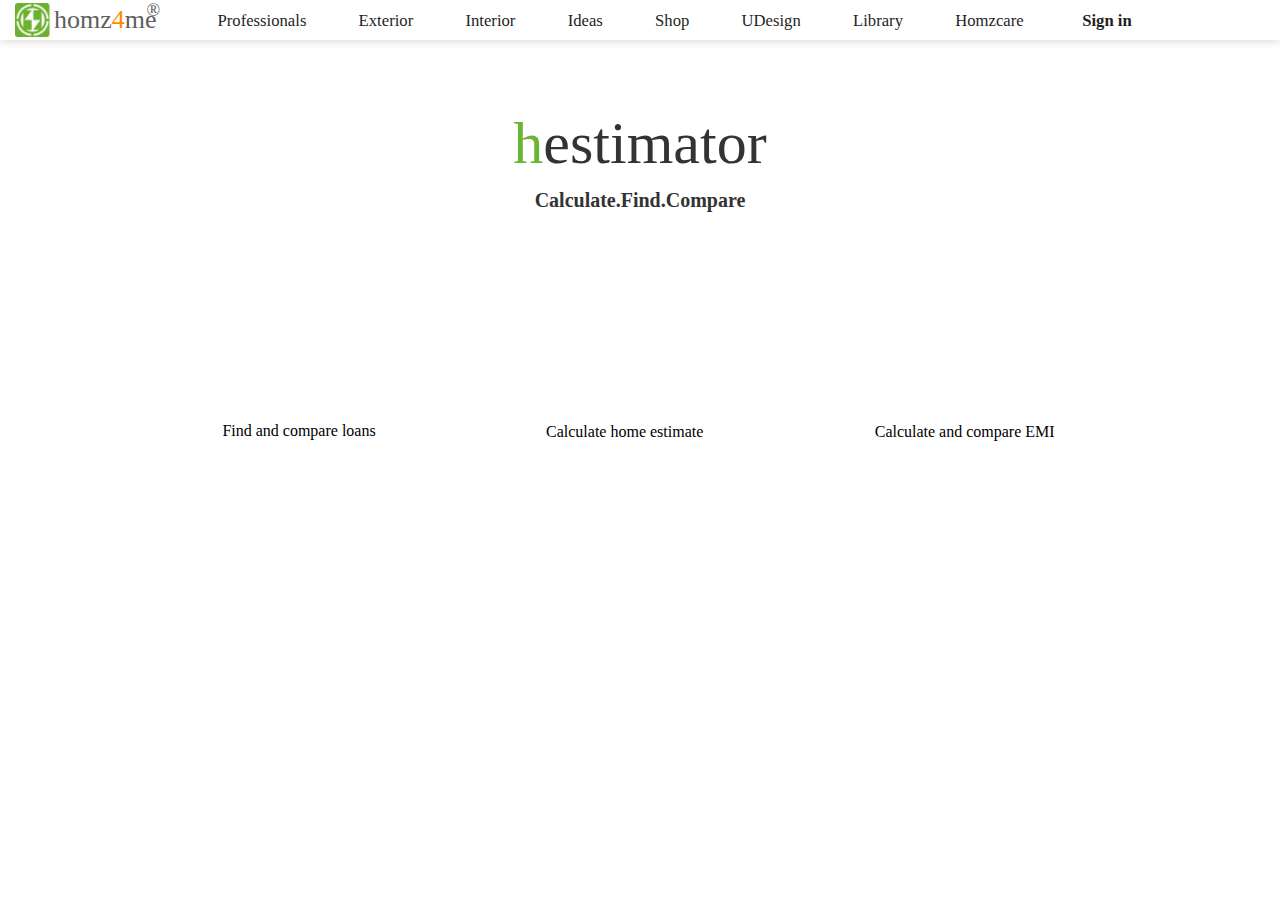
==== commit c35394c7: "select box change" ====
--- a/hestimator.html
+++ b/hestimator.html
@@ -22,8 +22,8 @@
 		<link href="css/owl.carousel.min.css" rel="stylesheet">
 		<link href="css/video-player.css" rel="stylesheet">
 		<link href="css/animate.css" rel="stylesheet">
+		<link href="css/main-s.css" rel="stylesheet">
 		<link href="css/responsive-s.css" rel="stylesheet">
-		<link href="css/main-s.css" rel="stylesheet">
 		<link href="css/responsive.css" rel="stylesheet">
 		<!-- <link href="css/jquery.scrollbar.css" rel="stylesheet"> -->
 		<!-- HTML5 shim and Respond.js for IE8 support of HTML5 elements and media queries -->
@@ -33,7 +33,7 @@
 		<script src="https://oss.maxcdn.com/respond/1.4.2/respond.min.js"></script>
 		<![endif]-->
 	</head>
-	<body>
+	<body class="hestimator">
 		<!-- Login Modal -->
 	<div class="modal fade" id="Login-popup" tabindex="-1" role="dialog" aria-labelledby="Login-popup">
 	  <div class="modal-dialog" role="document">
@@ -49,7 +49,7 @@
 					<input type="text" class="form-control" placeholder="homz ID/ email ID">
 				</div>
 				<div class="form-group">
-					<input type="password" class="form-control" placeholder="Password">
+					<input type="text" class="form-control" placeholder="Password">
 				</div>
 				<div class="form-group text-left">
 					<div class="checkbox-grp">
@@ -83,6 +83,7 @@
 			  <button type="button" class="navbar-toggle collapsed" data-toggle="collapse" data-target="#homz-menu" aria-expanded="false">
 				<img src="img/navigation-mini.svg" alt="">
 			  </button>
+			  <a class="navbar-brand" href="#"><img src="img/logo.jpg"><span class="logo-text">homz<span class="orange">4</span>me<sup>&#174;</sup></span></a>
 			</div>
 			<!-- Collect the nav links, forms, and other content for toggling -->
 			<div class="collapse navbar-collapse" id="homz-menu">
@@ -125,11 +126,11 @@
 
 						<div class="tabbable boxed parentTabs">
 						    <ul class="tabbed_menu nav nav-tabs">
-						        <li class="active"><a href="#set1"><div class="cell tab-link" data-tab="tab-1"><img src="img/pro-green.svg" alt=""><span>Find and compare loans</span></div></a>
+						        <li class="active"><a href="#set1"><div class="img-container"></div><div class="cell tab-link" data-tab="tab-1"><span>Find and compare loans</span></div></a>
 						        </li>
-						        <li><a href="#set2"><div class="cell tab-link" data-tab="tab-2"><img src="img/bag-green.svg" alt=""><span> Calculate home estimate</span></div></a>
+						        <li><a href="#set2"><div class="img-container"></div><div class="cell tab-link" data-tab="tab-2"><span> Calculate home estimate</span></div></a>
 						        </li>
-						        <li><a href="#set3"><div class="cell tab-link" data-tab="tab-3"><img src="img/library-gree.svg" alt=""><span> Calculate and compare EMI</span></div></a>
+						        <li><a href="#set3"><div class="img-container"></div><div class="cell tab-link" data-tab="tab-3"><span> Calculate and compare EMI</span></div></a>
 						        </li>
 						    </ul>
 						    <div class="tab-content">
@@ -545,15 +546,15 @@
 									</div>
 									<div class="form-group">
 									<label for="pwd">Quality of Electrical fittings</label>
-									<input type="password" class="form-control" placeholder="Choose Quantity" id="pwd">
+									<input type="text" class="form-control" placeholder="Choose Quantity" id="pwd">
 									</div>
 									<div class="form-group">
 									<label for="pwd">Quality of Plumbing and Sabitary material</label>
-									<input type="password" class="form-control" placeholder="Choose Quantity" id="pwd">
+									<input type="text" class="form-control" placeholder="Choose Quantity" id="pwd">
 									</div>
 									<div class="form-group">
 									<label for="pwd">Type of painiting</label>
-									<input type="password" class="form-control" placeholder="Choose Quantity" id="pwd">
+									<input type="text" class="form-control" placeholder="Choose Quantity" id="pwd">
 									</div>
 									</form>
 
@@ -858,7 +859,7 @@
 													<div class="find-and-choose-here">
 														<div><h2><span>h</span>estimator</h2></div>
 														<span class="heading-txt">Find and choose yourself</span>
-														<a href="" title="">compare</a>
+														<a href="" class="find-and-choose" title="">compare</a>
 													</div>
 													</div>
 							                    </div>
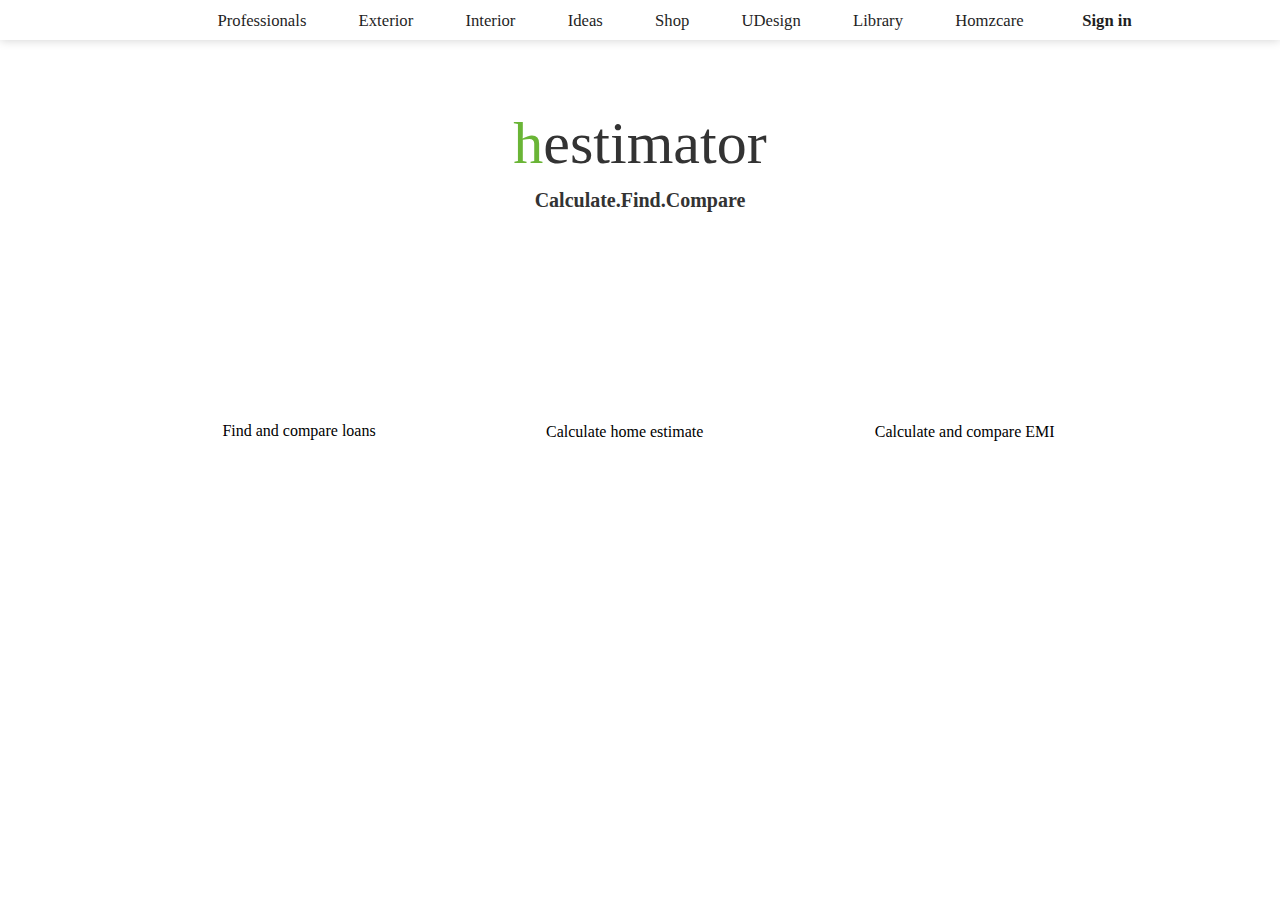
==== commit ec0d0ef3: "new changes" ====
--- a/hestimator.html
+++ b/hestimator.html
@@ -83,7 +83,6 @@
 			  <button type="button" class="navbar-toggle collapsed" data-toggle="collapse" data-target="#homz-menu" aria-expanded="false">
 				<img src="img/navigation-mini.svg" alt="">
 			  </button>
-			  <a class="navbar-brand" href="#"><img src="img/logo.jpg"><span class="logo-text">homz<span class="orange">4</span>me<sup>&#174;</sup></span></a>
 			</div>
 			<!-- Collect the nav links, forms, and other content for toggling -->
 			<div class="collapse navbar-collapse" id="homz-menu">
@@ -138,13 +137,13 @@
 						        	<div class="tab-pane fade active in" id="set1">
 									<div class="tabbable">
 									<ul class="nav nav-tabs compare-here">
-									<li class="active"><a href="#sub11">Find Loans</a>
+									<li><a href="#sub11">Find Loans</a>
 									</li>
 									<li><a href="#sub12">Compare Loans</a>
 									</li>
 									</ul>
 									<div class="tab-content">
-									<div class="tab-pane fade active in" id="sub11">
+									<div class="tab-pane fade" id="sub11">
 									<div id="tab-1" class="tab-content current">
 									
 									<div class="container text-center select-box">
@@ -153,6 +152,7 @@
 									<form class="form-inline">
 									<div class="form-group">
 									<select class="selectpicker" data-live-search="true" title="Select Country">
+									<option>Select Country</option>
 									<option>India</option>
 									<option>Oman</option>
 									<option>U.A.E</option>
@@ -164,6 +164,7 @@
 									<form class="form-inline">
 									<div class="form-group">
 										<select class="selectpicker" data-live-search="true" title="Select Bank">
+											<option>Select Bank</option>
 											<option value="pro-allabank" id="ro-allabank" >Allahabad bank</option>
 								            <option value="pro-andhra" id="ro-andhra">Andhra bank</option>
 								            <option value="pro-axis" id="f-cust-id">Axis bank</option>
@@ -220,76 +221,27 @@
 									</div>
 									</form>
 									</li>
-									
 									</div>
 									<div class="table-wrap">
 									<table class="table">
 									<thead>
 									<tr>
 									<th>Name of bank</th>
-									<th>Interest rate change</th>
+									<th>Interest rate range</th>
 									<th>Category of loans</th>
 									<th>Loan amount limit</th>
-									<th>Tenure of plan</th>
+									<th>Tenure of Loan</th>
 									<th>Facts & reviews</th>
 									</tr>
 									</thead>
 									<tbody>
 									<tr>
-									<td>Bank Name</td>
-									<td>Content</td>
-									<td>Content</td>
+									<td>Allahabad bank</td>
+									<td>Upto 3 cr 9.70% & above 3 cr to 5 cr 9.95% for All Bank aashiana Scheme. Upto 3 cr 9.70% & above 3 cr to 5 cr 9.95% for Housing Finance for NRI/PIO. 10.20% for Premium Housing Finance</td>
+									<td>All Bank Aashiana Scheme, Housing Finance for NRI/PIO, Premium Housing Finance Scheme (Above Rs. 500 lac)</td>
 									<td></td>
 									<td></td>
-									<td>Content</td>
-									</tr>
-									</tbody>
-									</table>
-									</div>
-									<div class="table-wrap">
-									<table class="table">
-									<thead>
-									<tr>
-									<th>Name of bank</th>
-									<th>Interest rate change</th>
-									<th>Category of loans</th>
-									<th>Loan amount limit</th>
-									<th>Tenure of plan</th>
-									<th>Facts & reviews</th>
-									</tr>
-									</thead>
-									<tbody>
-									<tr>
-									<td>Bank Name</td>
-									<td>Content</td>
-									<td>Content</td>
-									<td></td>
-									<td></td>
-									<td>Content</td>
-									</tr>
-									</tbody>
-									</table>
-									</div>
-									<div class="table-wrap">
-									<table class="table">
-									<thead>
-									<tr>
-									<th>Name of bank</th>
-									<th>Interest rate change</th>
-									<th>Category of loans</th>
-									<th>Loan amount limit</th>
-									<th>Tenure of plan</th>
-									<th>Facts & reviews</th>
-									</tr>
-									</thead>
-									<tbody>
-									<tr>
-									<td>Bank Name</td>
-									<td>Content</td>
-									<td>Content</td>
-									<td></td>
-									<td></td>
-									<td>Content</td>
+									<td>Processing fee 0.50% of loan amount to a Max. of Rs.10,000. Nil for allahabad bank Employees. Rs. 25000 For Premium Housing Finance Scheme.No prepayment charge.</td>
 									</tr>
 									</tbody>
 									</table>
@@ -302,11 +254,10 @@
 									<form class="form-inline select-country">
 									<div class="form-group">
 									<select class="selectpicker" data-live-search="true" title="Select Country">
-									<option>All Country</option>
+									<option>Select Country</option>
 									<option>India</option>
 									<option>Oman</option>
 									<option>U.A.E</option>
-									<option>Others</option>
 									</select>
 									</div>
 									</form>
@@ -328,21 +279,21 @@
 									<thead>
 									<tr>
 									<th>Name of bank</th>
-									<th>Interest rate change</th>
+									<th>Interest rate range</th>
 									<th>Category of loans</th>
 									<th>Loan amount limit</th>
-									<th>Tenure of plan</th>
+									<th>Tenure of Loan</th>
 									<th>Facts & reviews</th>
 									</tr>
 									</thead>
 									<tbody>
 									<tr>
-									<td>Bank Name</td>
-									<td>Content</td>
-									<td>Content</td>
+									<td>Allahabad bank</td>
+									<td>Upto 3 cr 9.70% & above 3 cr to 5 cr 9.95% for All Bank aashiana Scheme. Upto 3 cr 9.70% & above 3 cr to 5 cr 9.95% for Housing Finance for NRI/PIO. 10.20% for Premium Housing Finance</td>
+									<td>All Bank Aashiana Scheme, Housing Finance for NRI/PIO, Premium Housing Finance Scheme (Above Rs. 500 lac)</td>
 									<td></td>
 									<td></td>
-									<td>Content</td>
+									<td>Processing fee 0.50% of loan amount to a Max. of Rs.10,000. Nil for allahabad bank Employees. Rs. 25000 For Premium Housing Finance Scheme.No prepayment charge.</td>
 									</tr>
 									</tbody>
 									</table>
@@ -352,21 +303,21 @@
 									<thead>
 									<tr>
 									<th>Name of bank</th>
-									<th>Interest rate change</th>
+									<th>Interest rate range</th>
 									<th>Category of loans</th>
 									<th>Loan amount limit</th>
-									<th>Tenure of plan</th>
+									<th>Tenure of Loan</th>
 									<th>Facts & reviews</th>
 									</tr>
 									</thead>
 									<tbody>
 									<tr>
-									<td>Bank Name</td>
-									<td>Content</td>
-									<td>Content</td>
+									<td>Andhra bank</td>
+									<td>9.75% for loan up to 75 lac, 10% for loan above 75 lac for both category.</td>
+									<td>Housing Loan (General), AB Housing Loan (NRI).</td>
 									<td></td>
 									<td></td>
-									<td>Content</td>
+									<td>Processing fees 0.5% of loan amount subject to a maximum of Rs.10,000. No prepayment charge.</td>
 									</tr>
 									</tbody>
 									</table>
@@ -376,21 +327,23 @@
 									<thead>
 									<tr>
 									<th>Name of bank</th>
-									<th>Interest rate change</th>
+									<th>Interest rate range</th>
 									<th>Category of loans</th>
 									<th>Loan amount limit</th>
-									<th>Tenure of plan</th>
+									<th>Tenure of Loan</th>
 									<th>Facts & reviews</th>
 									</tr>
 									</thead>
 									<tbody>
 									<tr>
-									<td>Bank Name</td>
-									<td>Content</td>
-									<td>Content</td>
+									<td>Axis bank</td>
+									<td>Housing Loan Upto 5 years :- Upto 25 lac 9.7% , Above 25 lac to 30 lac 9.7%, Above 30 lac & less than 75 lac 10.2%, 75 lac & above 10.45%
+
+Housing Loan from 5 to 10 year :- Upto 25 lac 9.9% , Above 25 lac to 30 lac 9.95%, Above 30 lac & less than 75 lac 10.7%, 75 lac & above 10.95% Housing Loan from 10 to 20 years : Upto 25 lac 10% , Above 25 lac to 30 lac 10.20%, Above 30 lac & less than 75 lac 10.95%, 75 lac & above 11.20% Maha Super for 30 years :- Upto 75 9.70%, above 75 lac to 300 lac9.70%, Above 300 lac 10.20%.</td>
+									<td>Housing Loan, Maha Super Housing Loan.</td>
 									<td></td>
 									<td></td>
-									<td>Content</td>
+									<td>No processing fees upto 31st March 2016. No prepayment charge.</td>
 									</tr>
 									</tbody>
 									</table>
@@ -424,14 +377,12 @@
 									<div class="container-fluid text-left"> 
 									<form class="form-inline">
 									<div class="form-group">
-									<label for="usr">Country where home is preposed</label>
+									<label for="usr">Country where home is proposed</label>
 									<div class="form-group">
 									<select class="selectpicker" data-live-search="true" title="Country">
-										<option>All Country</option>
 										<option>India</option>
 										<option>Oman</option>
 										<option>U.A.E</option>
-										<option>Others</option>
 									</select>
 									</div>
 									</div>
@@ -442,10 +393,8 @@
 									<label for="usr">Select the Unit</label>
 									<select class="selectpicker" data-live-search="true" title="Unit">
 										<option>Unit</option>
-										<option>test</option>
-										<option>test</option>
-										<option>test</option>
-										<option>test</option>
+										<option value="hb-sf" id="f-pro-id" >Sq.ft</option>
+            							<option value="hb-sm" id="f-sup-id">Sq.m</option>
 									</select>
 									</div>
 									</form>
@@ -453,63 +402,72 @@
 									<div class="form-group">
 									<span class="label-title">Floor area details</span>
 									<div class="checkbox">
-									<label>Option 1<input type="checkbox" value=""></label>
+									<label><span>Basement floor</span><input type="checkbox" value=""></label>
 									</div>
 									<div class="checkbox">
-									<label>Option 2<input type="checkbox" value=""></label>
+									<label><span>Ground floor</span><input type="checkbox" value=""></label>
+									</div>
+									<div class="checkbox">
+									<label><span>First floor</span><input type="checkbox" value=""></label>
+									</div>
+									<div class="checkbox">
+									<label><span>Second/Penthouse</span><input type="checkbox" value=""></label>
 									</div>
 									<div class="checkbox disabled">
-									<label>Option 3<input type="checkbox" value=""></label>
-									</div>
-									</div>
-
-
-
-									<div class="form-group">
-									<label for="usr">Type of stair handrail</label>
+									<label><span>Floor</span><input type="checkbox" value=""></label>
+									</div>
+									</div>
+
+
+
+									<div class="form-group">
+									<label for="usr">Type of staircase handrail</label>
+									<div class="form-group">
+									<select class="selectpicker" data-live-search="true" title="Choose Type">
+										<option>Choose type</option>
+							            <option value="f-pro" id="f-pro-id" >Nill</option>
+							            <option value="f-supplyer" id="f-sup-id">Wooden</option>
+							            <option value="f-customer" id="f-cust-id">Aluminium</option>
+							            <option value="f-pro" id="f-pro-id" >Stainless Steel</option>
+							            <option value="f-supplyer" id="f-sup-id">Mild Steel</option>
+							            <option value="f-customer" id="f-cust-id">Wood & Stainless steel</option>
+							            <option value="f-pro" id="f-pro-id" >Wood & Glass</option>
+							            <option value="f-supplyer" id="f-sup-id">Wood & Mild Steel</option>
+							            <option value="f-customer" id="f-cust-id">Wood, Stainless steel & Glass</option>
+							            <option value="f-customer" id="f-cust-id">Stainless steel & Glass</option>
+									</select>
+									</div>
+									</div>
+
+
+
+									<div class="form-group">
+									<label for="usr">Type of doors</label>
 									<div class="selectbox-inline">
 									<div class="form-group">
 									<select class="selectpicker" data-live-search="true" title="Choose Type">
-										<option>Choose Type</option>
-										<option>test</option>
-										<option>test</option>
-										<option>test</option>
-										<option>test</option>
-									</select>
-									</div>
-									<div class="form-group">
-									<select class="selectpicker" data-live-search="true" title="Quantity">
-										<option>Quantity</option>
-										<option>test</option>
-										<option>test</option>
-										<option>test</option>
-										<option>test</option>
-									</select>
-									</div>
-									</div>
-									</div>
-
-
-
-									<div class="form-group">
-									<label for="usr">Type of stair door</label>
-									<div class="selectbox-inline">
-									<div class="form-group">
-									<select class="selectpicker" data-live-search="true" title="Choose Type">
-										<option>Choose Type</option>
-										<option>test</option>
-										<option>test</option>
-										<option>test</option>
-										<option>test</option>
-									</select>
-									</div>
-									<div class="form-group">
-									<select class="selectpicker" data-live-search="true" title="Quantity">
-										<option>Quantity</option>
-										<option>test</option>
-										<option>test</option>
-										<option>test</option>
-										<option>test</option>
+										<option>Choose type</option>
+							            <option value="f-pro" id="f-pro-id" >Solid Wood</option>
+							            <option value="f-supplyer" id="f-sup-id">Solid Wood & laminated wood</option>
+							            <option value="f-customer" id="f-cust-id">Solid wood & Aluminium</option>
+							            <option value="f-customer" id="f-cust-id">Solid Wood & UPVC</option>
+							             <option value="f-pro" id="f-pro-id" >Solid Wood & PVC</option>
+							            <option value="f-supplyer" id="f-sup-id">Solid wood, Laminated wood, Aluminium</option>
+							            <option value="f-customer" id="f-cust-id">Solid wood, Laminated wood, UPVC</option>
+							             <option value="f-pro" id="f-pro-id" >Solid wood, Laminated wood, PVC</option>
+							            <option value="f-supplyer" id="f-sup-id">Laminated wood</option>
+							            <option value="f-customer" id="f-cust-id">Laminated wood & Aiuminium</option>
+							             <option value="f-pro" id="f-pro-id" >Laminated wood & UPVC</option>
+							            <option value="f-supplyer" id="f-sup-id">Laminated wood & PVC</option>
+									</select>
+									</div>
+									<div class="form-group">
+									<select class="selectpicker" data-live-search="true" title="Quality">
+										<option>Quality</option>
+							            <option value="f-pro" id="f-pro-id" >Low</option>
+							            <option value="f-supplyer" id="f-sup-id">Medium</option>
+							            <option value="f-customer" id="f-cust-id">High</option>
+							            <option value="f-customer" id="f-cust-id">Supreme</option>
 									</select>
 									</div>
 									</div>
@@ -520,20 +478,19 @@
 									<div class="selectbox-inline">
 									<div class="form-group">
 									<select class="selectpicker" data-live-search="true" title="Choose Type">
-										<option>Choose Type</option>
-										<option>test</option>
-										<option>test</option>
-										<option>test</option>
-										<option>test</option>
-									</select>
-									</div>
-									<div class="form-group">
-									<select class="selectpicker" data-live-search="true" title="Quantity">
-										<option>Quantity</option>
-										<option>test</option>
-										<option>test</option>
-										<option>test</option>
-										<option>test</option>
+										<option>Choose types</option>
+							            <option value="f-pro" id="f-pro-id" >Wooden window</option>
+							            <option value="f-supplyer" id="f-sup-id">Aluminium</option>
+							            <option value="f-customer" id="f-cust-id">UPVC</option>
+									</select>
+									</div>
+									<div class="form-group">
+									<select class="selectpicker" data-live-search="true" title="Quality">
+										<option>Quality</option>
+							            <option value="f-pro" id="f-pro-id" >Low</option>
+							            <option value="f-supplyer" id="f-sup-id">Medium</option>
+							            <option value="f-customer" id="f-cust-id">High</option>
+							            <option value="f-customer" id="f-cust-id">Supreme</option>
 									</select>
 									</div>
 									</div>
@@ -545,22 +502,56 @@
 									<input type="text" class="form-control" placeholder="Enter total Number" id="usr">
 									</div>
 									<div class="form-group">
-									<label for="pwd">Quality of Electrical fittings</label>
-									<input type="text" class="form-control" placeholder="Choose Quantity" id="pwd">
-									</div>
-									<div class="form-group">
-									<label for="pwd">Quality of Plumbing and Sabitary material</label>
-									<input type="text" class="form-control" placeholder="Choose Quantity" id="pwd">
+									<label for="pwd">Electrical fittings for home</label>
+									<select class="selectpicker" data-live-search="true" title="Choose electrical fittings">
+										<option>Choose electrical fittings</option>
+							            <option value="f-pro" id="f-pro-id" >Nil</option>
+							            <option value="f-supplyer" id="f-sup-id">Low quality</option>
+							            <option value="f-customer" id="f-cust-id">Medium quality</option>
+							            <option value="f-customer" id="f-cust-id">High quality</option>
+							            <option value="f-customer" id="f-cust-id">Supreme quality</option>
+									</select>
+									</div>
+									<div class="form-group">
+									<label for="pwd">Plumping and sanitary materials for home</label>
+									<select class="selectpicker" data-live-search="true" title="Choose plumping and sanitary">
+										<option>Choose plumping and sanitary</option>
+							            <option value="f-pro" id="f-pro-id" >Nil</option>
+							            <option value="f-supplyer" id="f-sup-id">Low quality</option>
+							            <option value="f-customer" id="f-cust-id">Medium quality</option>
+							            <option value="f-customer" id="f-cust-id">High quality</option>
+							            <option value="f-customer" id="f-cust-id">Supreme quality</option>
+									</select>
 									</div>
 									<div class="form-group">
 									<label for="pwd">Type of painiting</label>
-									<input type="text" class="form-control" placeholder="Choose Quantity" id="pwd">
+									<select class="selectpicker" data-live-search="true" title="Choose type">
+										<option>Choose type</option>
+							            <option value="f-pro" id="f-pro-id" >Nil</option>
+							            <option value="f-supplyer" id="f-sup-id">Primer only</option>
+							            <option value="f-customer" id="f-cust-id">Primer, Putty, Medium quality paint</option>
+							            <option value="f-customer" id="f-cust-id">Primer, Putty, High quality paint</option>
+							            <option value="f-customer" id="f-cust-id">Primer, Putty, Supreme quality paint</option>
+									</select>
 									</div>
 									</form>
 
-									<div class="container-fluid text-left btn-wrap"> <button type="button" class="btn btn-success">Calculate</button></div>
-									</div>
-									</div>
+									<div class="container-fluid text-left btn-wrap"> <button href="#calculation-result" id="calculate" type="button" class="btn btn-success">Calculate</button></div>
+									</div>
+									</div>
+
+
+									<div href="calculate" id="calculation-result">
+											<h2>Your home budget will be</h2>
+											<h2>RS. 44565645</h2>
+										<div class="results">
+											<p>1. This estimation based on the certain assumptions and standards in the construction industry.</p>
+											<p>2. The cost of interior design is not included.</p>
+											<p>3. We will keep update the estimator according to the changes in market of building materials.</p>
+											<p>4. Building material price are based on the market price of the country of selection.</p>
+										</div>
+									</div>
+
 									</div>
 									</div>
 
@@ -570,11 +561,11 @@
 									<div class="tab-pane fade" id="set3">
 							            <div class="tabbable">
 							                <ul class="nav nav-tabs compare-here">
-												<li class="active"><a href="#sub31">Calculate</a></li>
-												<li><a href="#sub32">compare</a></li>
+												<li><a href="#sub31">Calculate EMI</a></li>
+												<li><a href="#sub32">compare EMI</a></li>
 											</ul>
 							                <div class="tab-content">
-							                    <div class="tab-pane fade active in" id="sub31">
+							                    <div class="tab-pane fade" id="sub31">
 							                    <div class="sub31">
 							                    	<div>
 								                        <h1>Know your home loan detail with a calculator</h1>
@@ -584,14 +575,13 @@
 							                        <div class="container-fluid text-left"> 
 														<form class="form-inline">
 														<div class="form-group">
-														<label for="usr">Country where home is preposed</label>
+														<label for="usr">Country where home loan is proposed</label>
 														<div class="form-group">
 														<select class="selectpicker" data-live-search="true" title="Country">
-															<option>All Country</option>
-															<option>India</option>
-															<option>Oman</option>
-															<option>U.A.E</option>
-															<option>Others</option>
+															<option>Country</option>
+												            <option value="f-p" id="f-pro-id" >India</option>
+												            <option value="f-s" id="f-sup-id">Oman</option>
+												            <option value="f-c" id="f-cust-id">U.A.E</option>
 														</select>
 														</div>
 														</div>
@@ -601,35 +591,70 @@
 														<div class="form-group">
 														<label for="usr">Select Bank</label>
 														<select class="selectpicker" data-live-search="true" title="Select Bank">
-															<option>test</option>
-															<option>test</option>
-															<option>test</option>
-															<option>test</option>
-															<option>test</option>
-														</select>
-														</div>
-														</form>
-														<form class="form-inline">
-														<div class="form-group">
-														<label for="usr">Select Category</label>
+															<option>Select bank</option>
+												            <option value="f-pro" id="f-proid" >Alahabad bank</option>
+												            <option value="f-pro1" id="f-sup-id">Andhra bank</option>
+												            <option value="f-customer" id="f-cust-id">Axis bank</option>
+												             <option value="f-pro" id="f-pro-id" >Bank of Baroda</option>
+												            <option value="f-supplyer" id="f-sup-id">Bank of India</option>
+												            <option value="f-customer" id="f-cust-id">Bank of Maharashtra</option>
+												             <option value="f-pro" id="f-pro-id" >Bharatiya mahila bank</option>
+												            <option value="f-supplyer" id="f-sup-id">Canara Bank</option>
+												            <option value="f-supplyer" id="f-sup-id">Catholic Syriyan bank</option>
+												            <option value="f-customer" id="f-cust-id">Central bank of India</option>
+												              <option value="f-customer" id="f-cust-id">City Union bank</option>
+												             <option value="f-pro" id="f-pro-id" >Citi bank</option>
+												             <option value="f-pro" id="f-pro-id" >Corporation bank</option>
+												            <option value="f-supplyer" id="f-sup-id">Dena bank</option>
+												            <option value="f-customer" id="f-cust-id">Developer credit bank</option>
+												             <option value="f-pro" id="f-pro-id" >Dhanalaxmi bank</option>
+												            <option value="f-supplyer" id="f-sup-id">D.H.F.L</option>
+												            <option value="f-customer" id="f-cust-id">Federal bank</option>
+												             <option value="f-pro" id="f-pro-id" >Grameen bank</option>
+												            <option value="f-supplyer" id="f-sup-id">HDFC</option>
+												            <option value="f-customer" id="f-cust-id">HSBC</option>
+												              <option value="f-customer" id="f-cust-id">ICICI</option>
+												             <option value="f-pro" id="f-pro-id" >IDBI</option>
+												            <option value="f-supplyer" id="f-sup-id">IDFC</option>
+												             <option value="f-pro" id="f-pro-id" >Indian bank</option>
+												             <option value="f-customer" id="f-cust-id">Indusland bank</option>
+												            <option value="f-supplyer" id="f-sup-id">IOB</option>
+												             <option value="f-pro" id="f-pro-id" >Jammu & Kashmir bank</option>
+												            <option value="f-supplyer" id="f-sup-id">Karnataka bank</option>
+												            <option value="f-customer" id="f-cust-id">Karur vysya bank</option>
+												             <option value="f-pro" id="f-pro-id" >Kotak Mahindra</option>
+												            <option value="f-supplyer" id="f-sup-id">Lakshmi Vilas bank</option>
+												            <option value="f-customer" id="f-cust-id">LIC Housing</option>
+												             <option value="f-pro" id="f-pro-id" >Nainital bank</option>
+												            <option value="f-supplyer" id="f-sup-id">Oriental Bank of Commerce</option>
+												            <option value="f-customer" id="f-cust-id">Punjab & Sindh bank</option>
+												             <option value="f-pro" id="f-pro-id" >Punjab National bank</option>
+												            <option value="f-supplyer" id="f-sup-id">RBI bank</option>
+												            <option value="f-customer" id="f-cust-id">State Bank of India</option>
+												             <option value="f-pro" id="f-pro-id" >State Bank of Bikaner and Jaipur</option>
+												            <option value="f-supplyer" id="f-sup-id">State Bank of hyderabad</option>
+												            <option value="f-customer" id="f-cust-id">State Bank of Patiala</option>
+												             <option value="f-pro" id="f-pro-id" >State Bank of Mysore</option>
+												            <option value="f-supplyer" id="f-sup-id">State Bank of Travencore</option>
+												            <option value="f-customer" id="f-cust-id">South Indian bank</option>
+												             <option value="f-pro" id="f-pro-id" >Syndicate bank</option>
+												            <option value="f-supplyer" id="f-sup-id">Tamil Nadu mercantile bank</option>
+												            <option value="f-customer" id="f-cust-id">Union bank</option>
+												             <option value="f-pro" id="f-pro-id" >UCO bank</option>
+												            <option value="f-supplyer" id="f-sup-id">United Bank of India</option>
+												            <option value="f-customer" id="f-cust-id">Vijaya bank</option>
+												             <option value="f-customer" id="f-cust-id">YES bank</option>
+														</select>
+														</div>
+														</form>
+														<form class="form-inline">
+														<div class="form-group">
+														<label for="usr">Select loan category</label>
 														<select class="selectpicker" data-live-search="true" title="Select Category">
-															<option>test</option>
-															<option>test</option>
-															<option>test</option>
-															<option>test</option>
-															<option>test</option>
-														</select>
-														</div>
-														</form>
-														<form class="form-inline">
-														<div class="form-group">
-														<label for="usr">Loan amount</label>
-														<select class="selectpicker" data-live-search="true" title="Loan amount">
-															<option>test</option>
-															<option>test</option>
-															<option>test</option>
-															<option>test</option>
-															<option>test</option>
+															<option>Select loan category</option>
+												            <option value="f-p" id="f-pro-id" >l.c</option>
+												            <option value="f-s" id="f-sup-id">l.c</option>
+												            <option value="f-c" id="f-cust-id">l.c</option>
 														</select>
 														</div>
 														</form>
@@ -639,11 +664,11 @@
 															<input type="text" class="form-control" placeholder="Enter amount" id="usr">
 															</div>
 															<div class="form-group">
-															<label for="usr">Tenure of Loan</label>
+															<label for="usr">Tenure of Loan (months)</label>
 															<input type="text" class="form-control" placeholder="Enter duration" id="usr">
 															</div>
 															<div class="form-group">
-															<label for="usr">Rate of interest</label>
+															<label for="usr">Rate of interest (%)</label>
 															<input type="text" class="form-control" placeholder="Interest" id="usr">
 															</div>
 														</form>
@@ -658,14 +683,13 @@
 													<div class="container-fluid text-left"> 
 														<form class="form-inline">
 														<div class="form-group">
-														<label for="usr">Country where home is preposed</label>
+														<label for="usr">Country where home loan is proposed</label>
 														<div class="form-group">
 														<select class="selectpicker" data-live-search="true" title="Country">
-															<option>All Country</option>
-															<option>India</option>
-															<option>Oman</option>
-															<option>U.A.E</option>
-															<option>Others</option>
+															<option>Country</option>
+												            <option value="f-p" id="f-pro-id" >India</option>
+												            <option value="f-s" id="f-sup-id">Oman</option>
+												            <option value="f-c" id="f-cust-id">U.A.E</option>
 														</select>
 														</div>
 														</div>
@@ -675,35 +699,21 @@
 														<div class="form-group">
 														<label for="usr">Select Bank</label>
 														<select class="selectpicker" data-live-search="true" title="Select Bank">
-															<option>test</option>
-															<option>test</option>
-															<option>test</option>
-															<option>test</option>
-															<option>test</option>
-														</select>
-														</div>
-														</form>
-														<form class="form-inline">
-														<div class="form-group">
-														<label for="usr">Select Category</label>
-														<select class="selectpicker" data-live-search="true" title="Select Category">
-															<option>test</option>
-															<option>test</option>
-															<option>test</option>
-															<option>test</option>
-															<option>test</option>
-														</select>
-														</div>
-														</form>
-														<form class="form-inline">
-														<div class="form-group">
-														<label for="usr">Loan amount</label>
-														<select class="selectpicker" data-live-search="true" title="Loan amount">
-															<option>test</option>
-															<option>test</option>
-															<option>test</option>
-															<option>test</option>
-															<option>test</option>
+															<option>Select Bank</option>
+												            <option value="f-p" id="f-pro-id" >SBi</option>
+												            <option value="f-s" id="f-sup-id">IBO</option>
+												            <option value="f-c" id="f-cust-id">axis</option>
+														</select>
+														</div>
+														</form>
+														<form class="form-inline">
+														<div class="form-group">
+														<label for="usr">Select Loan Category</label>
+														<select class="selectpicker" data-live-search="true" title="Select Loan Category">
+															<option>Select Loan Category</option>
+												            <option value="f-p" id="f-pro-id" >i.c</option>
+												            <option value="f-s" id="f-sup-id">i.c</option>
+												            <option value="f-c" id="f-cust-id">i.c</option>
 														</select>
 														</div>
 														</form>
@@ -713,11 +723,11 @@
 															<input type="text" class="form-control" placeholder="Enter amount" id="usr">
 															</div>
 															<div class="form-group">
-															<label for="usr">Tenure of Loan</label>
+															<label for="usr">Tenure of Loan (months)</label>
 															<input type="text" class="form-control" placeholder="Enter duration" id="usr">
 															</div>
 															<div class="form-group">
-															<label for="usr">Rate of interest</label>
+															<label for="usr">Rate of interest (%)</label>
 															<input type="text" class="form-control" placeholder="Interest" id="usr">
 															</div>
 														</form>
@@ -725,14 +735,13 @@
 													<div class="container-fluid text-left"> 
 														<form class="form-inline">
 														<div class="form-group">
-														<label for="usr">Country where home is preposed</label>
+														<label for="usr">Country where home loan is proposed</label>
 														<div class="form-group">
 														<select class="selectpicker" data-live-search="true" title="Country">
-															<option>All Country</option>
-															<option>India</option>
-															<option>Oman</option>
-															<option>U.A.E</option>
-															<option>Others</option>
+															<option>Country</option>
+												            <option value="f-p" id="f-pro-id" >India</option>
+												            <option value="f-s" id="f-sup-id">Oman</option>
+												            <option value="f-c" id="f-cust-id">U.A.E</option>
 														</select>
 														</div>
 														</div>
@@ -742,35 +751,21 @@
 														<div class="form-group">
 														<label for="usr">Select Bank</label>
 														<select class="selectpicker" data-live-search="true" title="Select Bank">
-															<option>test</option>
-															<option>test</option>
-															<option>test</option>
-															<option>test</option>
-															<option>test</option>
-														</select>
-														</div>
-														</form>
-														<form class="form-inline">
-														<div class="form-group">
-														<label for="usr">Select Category</label>
-														<select class="selectpicker" data-live-search="true" title="Select Category">
-															<option>test</option>
-															<option>test</option>
-															<option>test</option>
-															<option>test</option>
-															<option>test</option>
-														</select>
-														</div>
-														</form>
-														<form class="form-inline">
-														<div class="form-group">
-														<label for="usr">Loan amount</label>
-														<select class="selectpicker" data-live-search="true" title="Loan amount">
-															<option>test</option>
-															<option>test</option>
-															<option>test</option>
-															<option>test</option>
-															<option>test</option>
+															<option>Select Bank</option>
+												            <option value="f-p" id="f-pro-id" >SBi</option>
+												            <option value="f-s" id="f-sup-id">IBO</option>
+												            <option value="f-c" id="f-cust-id">axis</option>
+														</select>
+														</div>
+														</form>
+														<form class="form-inline">
+														<div class="form-group">
+														<label for="usr">Select Loan Category</label>
+														<select class="selectpicker" data-live-search="true" title="Select Loan Category">
+															<option>Select Loan Category</option>
+												            <option value="f-p" id="f-pro-id" >i.c</option>
+												            <option value="f-s" id="f-sup-id">i.c</option>
+												            <option value="f-c" id="f-cust-id">i.c</option>
 														</select>
 														</div>
 														</form>
@@ -780,11 +775,11 @@
 															<input type="text" class="form-control" placeholder="Enter amount" id="usr">
 															</div>
 															<div class="form-group">
-															<label for="usr">Tenure of Loan</label>
+															<label for="usr">Tenure of Loan (months)</label>
 															<input type="text" class="form-control" placeholder="Enter duration" id="usr">
 															</div>
 															<div class="form-group">
-															<label for="usr">Rate of interest</label>
+															<label for="usr">Rate of interest (%)</label>
 															<input type="text" class="form-control" placeholder="Interest" id="usr">
 															</div>
 														</form>
@@ -792,14 +787,13 @@
 													<div class="container-fluid text-left"> 
 														<form class="form-inline">
 														<div class="form-group">
-														<label for="usr">Country where home is preposed</label>
+														<label for="usr">Country where home loan is proposed</label>
 														<div class="form-group">
 														<select class="selectpicker" data-live-search="true" title="Country">
-															<option>All Country</option>
-															<option>India</option>
-															<option>Oman</option>
-															<option>U.A.E</option>
-															<option>Others</option>
+															<option>Country</option>
+												            <option value="f-p" id="f-pro-id" >India</option>
+												            <option value="f-s" id="f-sup-id">Oman</option>
+												            <option value="f-c" id="f-cust-id">U.A.E</option>
 														</select>
 														</div>
 														</div>
@@ -809,35 +803,21 @@
 														<div class="form-group">
 														<label for="usr">Select Bank</label>
 														<select class="selectpicker" data-live-search="true" title="Select Bank">
-															<option>test</option>
-															<option>test</option>
-															<option>test</option>
-															<option>test</option>
-															<option>test</option>
-														</select>
-														</div>
-														</form>
-														<form class="form-inline">
-														<div class="form-group">
-														<label for="usr">Select Category</label>
-														<select class="selectpicker" data-live-search="true" title="Select Category">
-															<option>test</option>
-															<option>test</option>
-															<option>test</option>
-															<option>test</option>
-															<option>test</option>
-														</select>
-														</div>
-														</form>
-														<form class="form-inline">
-														<div class="form-group">
-														<label for="usr">Loan amount</label>
-														<select class="selectpicker" data-live-search="true" title="Loan amount">
-															<option>test</option>
-															<option>test</option>
-															<option>test</option>
-															<option>test</option>
-															<option>test</option>
+															<option>Select Bank</option>
+												            <option value="f-p" id="f-pro-id" >SBi</option>
+												            <option value="f-s" id="f-sup-id">IBO</option>
+												            <option value="f-c" id="f-cust-id">axis</option>
+														</select>
+														</div>
+														</form>
+														<form class="form-inline">
+														<div class="form-group">
+														<label for="usr">Select Loan Category</label>
+														<select class="selectpicker" data-live-search="true" title="Select Loan Category">
+															<option>Select Loan Category</option>
+												            <option value="f-p" id="f-pro-id" >i.c</option>
+												            <option value="f-s" id="f-sup-id">i.c</option>
+												            <option value="f-c" id="f-cust-id">i.c</option>
 														</select>
 														</div>
 														</form>
@@ -847,11 +827,11 @@
 															<input type="text" class="form-control" placeholder="Enter amount" id="usr">
 															</div>
 															<div class="form-group">
-															<label for="usr">Tenure of Loan</label>
+															<label for="usr">Tenure of Loan (months)</label>
 															<input type="text" class="form-control" placeholder="Enter duration" id="usr">
 															</div>
 															<div class="form-group">
-															<label for="usr">Rate of interest</label>
+															<label for="usr">Rate of interest (%)</label>
 															<input type="text" class="form-control" placeholder="Interest" id="usr">
 															</div>
 														</form>
--- a/css/responsive.css
+++ b/css/responsive.css
@@ -395,7 +395,9 @@
 	span.multiselect-selected-text:after {
 		right: 10px;
 	}
-	
+	.table-wrap {
+	    overflow: auto;
+	}
 	
 	
 	
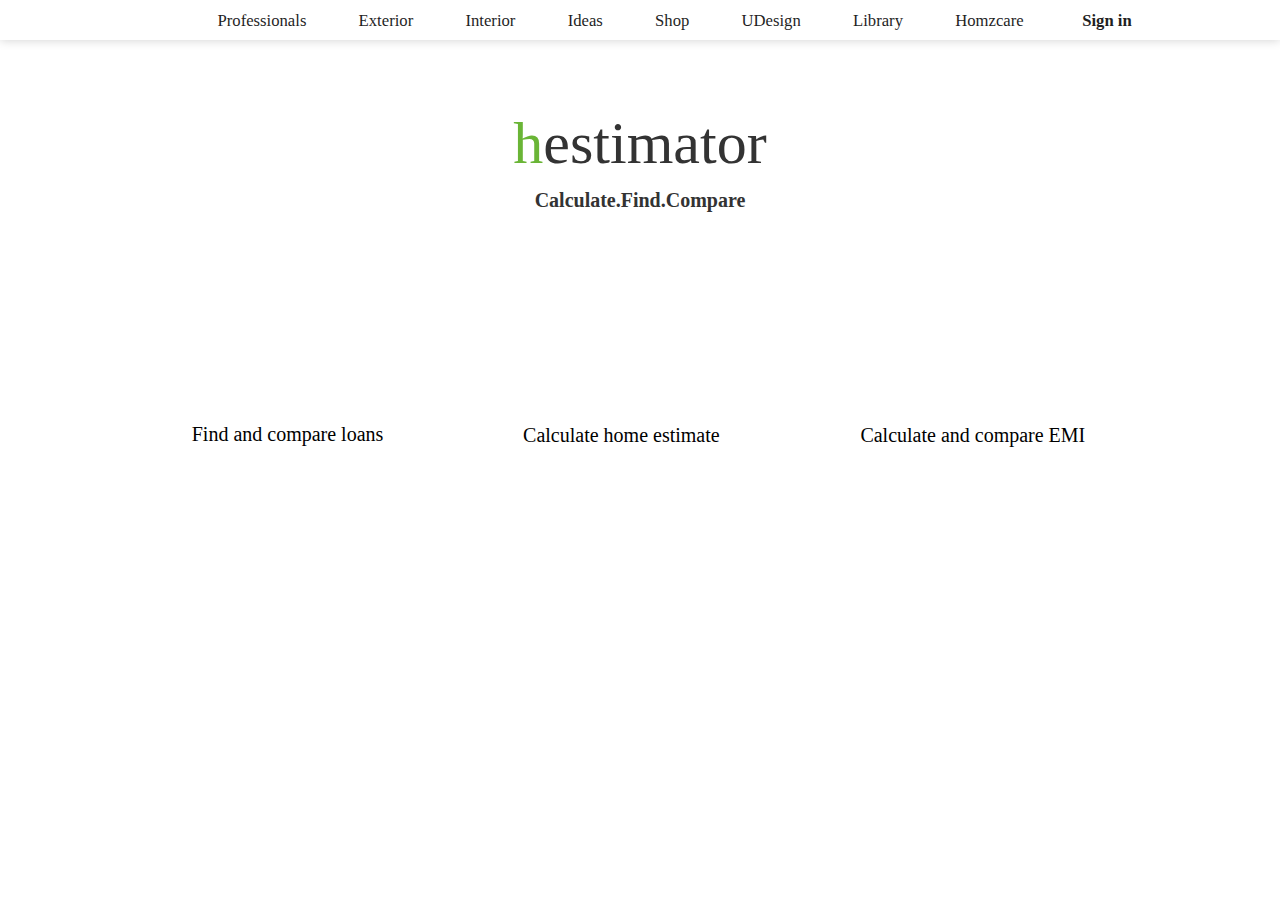
==== commit fb38b125: "new changes" ====
--- a/hestimator.html
+++ b/hestimator.html
@@ -400,22 +400,184 @@
 									</form>
 
 									<div class="form-group">
-									<span class="label-title">Floor area details</span>
-									<div class="checkbox">
-									<label><span>Basement floor</span><input type="checkbox" value=""></label>
-									</div>
-									<div class="checkbox">
-									<label><span>Ground floor</span><input type="checkbox" value=""></label>
-									</div>
-									<div class="checkbox">
-									<label><span>First floor</span><input type="checkbox" value=""></label>
-									</div>
-									<div class="checkbox">
-									<label><span>Second/Penthouse</span><input type="checkbox" value=""></label>
-									</div>
-									<div class="checkbox disabled">
-									<label><span>Floor</span><input type="checkbox" value=""></label>
-									</div>
+										<span class="label-title">Floor area details</span>
+										<div class="checkbox">
+											<label>
+												<span>Basement floor</span>
+												<input type="checkbox" name="" data-target='checkbox1'>
+											</label>
+											<div class="checkbox1 box">
+												<input type="text" class="form-control" placeholder="Floor Area" id="usr">
+												<select class="selectpicker" data-live-search="true" title="Choose Type">
+													<option>Select Box</option>
+										            <option value="f-pro" id="f-pro-id" >Nill</option>
+										            <option value="f-supplyer" id="f-sup-id">Wooden</option>
+										            <option value="f-customer" id="f-cust-id">Aluminium</option>
+										            <option value="f-pro" id="f-pro-id" >Stainless Steel</option>
+										            <option value="f-supplyer" id="f-sup-id">Mild Steel</option>
+										            <option value="f-customer" id="f-cust-id">Wood & Stainless steel</option>
+										            <option value="f-pro" id="f-pro-id" >Wood & Glass</option>
+										            <option value="f-supplyer" id="f-sup-id">Wood & Mild Steel</option>
+										            <option value="f-customer" id="f-cust-id">Wood, Stainless steel & Glass</option>
+										            <option value="f-customer" id="f-cust-id">Stainless steel & Glass</option>
+												</select>
+												<select class="selectpicker" data-live-search="true" title="Choose quality">
+													<option>Choose Quality</option>
+										            <option value="f-pro" id="f-pro-id" >Nill</option>
+										            <option value="f-supplyer" id="f-sup-id">Wooden</option>
+										            <option value="f-customer" id="f-cust-id">Aluminium</option>
+										            <option value="f-pro" id="f-pro-id" >Stainless Steel</option>
+										            <option value="f-supplyer" id="f-sup-id">Mild Steel</option>
+										            <option value="f-customer" id="f-cust-id">Wood & Stainless steel</option>
+										            <option value="f-pro" id="f-pro-id" >Wood & Glass</option>
+										            <option value="f-supplyer" id="f-sup-id">Wood & Mild Steel</option>
+										            <option value="f-customer" id="f-cust-id">Wood, Stainless steel & Glass</option>
+										            <option value="f-customer" id="f-cust-id">Stainless steel & Glass</option>
+												</select>
+											</div>
+										</div>
+										<div class="checkbox">
+											<label>
+												<span>Ground floor</span>
+												<input  type="checkbox" name="" data-target="checkbox2">
+											</label>
+											<div class="checkbox2 box">
+												<input type="text" class="form-control" placeholder="Floor Area" id="usr">
+												<select class="selectpicker" data-live-search="true" title="Choose Type">
+													<option>Select Box</option>
+										            <option value="f-pro" id="f-pro-id" >Nill</option>
+										            <option value="f-supplyer" id="f-sup-id">Wooden</option>
+										            <option value="f-customer" id="f-cust-id">Aluminium</option>
+										            <option value="f-pro" id="f-pro-id" >Stainless Steel</option>
+										            <option value="f-supplyer" id="f-sup-id">Mild Steel</option>
+										            <option value="f-customer" id="f-cust-id">Wood & Stainless steel</option>
+										            <option value="f-pro" id="f-pro-id" >Wood & Glass</option>
+										            <option value="f-supplyer" id="f-sup-id">Wood & Mild Steel</option>
+										            <option value="f-customer" id="f-cust-id">Wood, Stainless steel & Glass</option>
+										            <option value="f-customer" id="f-cust-id">Stainless steel & Glass</option>
+												</select>
+												<select class="selectpicker" data-live-search="true" title="Choose quality">
+													<option>Choose Quality</option>
+										            <option value="f-pro" id="f-pro-id" >Nill</option>
+										            <option value="f-supplyer" id="f-sup-id">Wooden</option>
+										            <option value="f-customer" id="f-cust-id">Aluminium</option>
+										            <option value="f-pro" id="f-pro-id" >Stainless Steel</option>
+										            <option value="f-supplyer" id="f-sup-id">Mild Steel</option>
+										            <option value="f-customer" id="f-cust-id">Wood & Stainless steel</option>
+										            <option value="f-pro" id="f-pro-id" >Wood & Glass</option>
+										            <option value="f-supplyer" id="f-sup-id">Wood & Mild Steel</option>
+										            <option value="f-customer" id="f-cust-id">Wood, Stainless steel & Glass</option>
+										            <option value="f-customer" id="f-cust-id">Stainless steel & Glass</option>
+												</select>
+											</div>
+										</div>
+										<div class="checkbox">
+											<label>
+												<span>First floor</span>
+												<input type="checkbox" name="" data-target="checkbox3">
+											</label>
+											<div class="checkbox3 box">
+												<input type="text" class="form-control" placeholder="Floor Area" id="usr">
+												<select class="selectpicker" data-live-search="true" title="Choose Type">
+													<option>Select Box</option>
+										            <option value="f-pro" id="f-pro-id" >Nill</option>
+										            <option value="f-supplyer" id="f-sup-id">Wooden</option>
+										            <option value="f-customer" id="f-cust-id">Aluminium</option>
+										            <option value="f-pro" id="f-pro-id" >Stainless Steel</option>
+										            <option value="f-supplyer" id="f-sup-id">Mild Steel</option>
+										            <option value="f-customer" id="f-cust-id">Wood & Stainless steel</option>
+										            <option value="f-pro" id="f-pro-id" >Wood & Glass</option>
+										            <option value="f-supplyer" id="f-sup-id">Wood & Mild Steel</option>
+										            <option value="f-customer" id="f-cust-id">Wood, Stainless steel & Glass</option>
+										            <option value="f-customer" id="f-cust-id">Stainless steel & Glass</option>
+												</select>
+												<select class="selectpicker" data-live-search="true" title="Choose quality">
+													<option>Choose Quality</option>
+										            <option value="f-pro" id="f-pro-id" >Nill</option>
+										            <option value="f-supplyer" id="f-sup-id">Wooden</option>
+										            <option value="f-customer" id="f-cust-id">Aluminium</option>
+										            <option value="f-pro" id="f-pro-id" >Stainless Steel</option>
+										            <option value="f-supplyer" id="f-sup-id">Mild Steel</option>
+										            <option value="f-customer" id="f-cust-id">Wood & Stainless steel</option>
+										            <option value="f-pro" id="f-pro-id" >Wood & Glass</option>
+										            <option value="f-supplyer" id="f-sup-id">Wood & Mild Steel</option>
+										            <option value="f-customer" id="f-cust-id">Wood, Stainless steel & Glass</option>
+										            <option value="f-customer" id="f-cust-id">Stainless steel & Glass</option>
+												</select>
+											</div>
+										</div>
+										<div class="checkbox">
+											<label>
+												<span>Second/Penthouse</span>
+												<input type="checkbox" name="" data-target="checkbox4">
+											</label>
+											<div class="checkbox4 box">
+												<input type="text" class="form-control" placeholder="Interest" id="usr">
+												<select class="selectpicker" data-live-search="true" title="Choose Type">
+													<option>Select Box</option>
+										            <option value="f-pro" id="f-pro-id" >Nill</option>
+										            <option value="f-supplyer" id="f-sup-id">Wooden</option>
+										            <option value="f-customer" id="f-cust-id">Aluminium</option>
+										            <option value="f-pro" id="f-pro-id" >Stainless Steel</option>
+										            <option value="f-supplyer" id="f-sup-id">Mild Steel</option>
+										            <option value="f-customer" id="f-cust-id">Wood & Stainless steel</option>
+										            <option value="f-pro" id="f-pro-id" >Wood & Glass</option>
+										            <option value="f-supplyer" id="f-sup-id">Wood & Mild Steel</option>
+										            <option value="f-customer" id="f-cust-id">Wood, Stainless steel & Glass</option>
+										            <option value="f-customer" id="f-cust-id">Stainless steel & Glass</option>
+												</select>
+												<select class="selectpicker" data-live-search="true" title="Choose quality">
+													<option>Choose Quality</option>
+										            <option value="f-pro" id="f-pro-id" >Nill</option>
+										            <option value="f-supplyer" id="f-sup-id">Wooden</option>
+										            <option value="f-customer" id="f-cust-id">Aluminium</option>
+										            <option value="f-pro" id="f-pro-id" >Stainless Steel</option>
+										            <option value="f-supplyer" id="f-sup-id">Mild Steel</option>
+										            <option value="f-customer" id="f-cust-id">Wood & Stainless steel</option>
+										            <option value="f-pro" id="f-pro-id" >Wood & Glass</option>
+										            <option value="f-supplyer" id="f-sup-id">Wood & Mild Steel</option>
+										            <option value="f-customer" id="f-cust-id">Wood, Stainless steel & Glass</option>
+										            <option value="f-customer" id="f-cust-id">Stainless steel & Glass</option>
+												</select>
+											</div>
+										</div>
+										<div class="checkbox disabled">
+											<label>
+												<span>Floor</span>
+												<input type="checkbox" name="" data-target="checkbox5">
+											</label>
+											<div class="checkbox5 box">
+												<input type="text" class="form-control" placeholder="Interest" id="usr">
+												<select class="selectpicker" data-live-search="true" title="Choose Type">
+													<option>Select Box</option>
+										            <option value="f-pro" id="f-pro-id" >Nill</option>
+										            <option value="f-supplyer" id="f-sup-id">Wooden</option>
+										            <option value="f-customer" id="f-cust-id">Aluminium</option>
+										            <option value="f-pro" id="f-pro-id" >Stainless Steel</option>
+										            <option value="f-supplyer" id="f-sup-id">Mild Steel</option>
+										            <option value="f-customer" id="f-cust-id">Wood & Stainless steel</option>
+										            <option value="f-pro" id="f-pro-id" >Wood & Glass</option>
+										            <option value="f-supplyer" id="f-sup-id">Wood & Mild Steel</option>
+										            <option value="f-customer" id="f-cust-id">Wood, Stainless steel & Glass</option>
+										            <option value="f-customer" id="f-cust-id">Stainless steel & Glass</option>
+												</select>
+												<select class="selectpicker" data-live-search="true" title="Choose quality">
+													<option>Choose Quality</option>
+										            <option value="f-pro" id="f-pro-id" >Nill</option>
+										            <option value="f-supplyer" id="f-sup-id">Wooden</option>
+										            <option value="f-customer" id="f-cust-id">Aluminium</option>
+										            <option value="f-pro" id="f-pro-id" >Stainless Steel</option>
+										            <option value="f-supplyer" id="f-sup-id">Mild Steel</option>
+										            <option value="f-customer" id="f-cust-id">Wood & Stainless steel</option>
+										            <option value="f-pro" id="f-pro-id" >Wood & Glass</option>
+										            <option value="f-supplyer" id="f-sup-id">Wood & Mild Steel</option>
+										            <option value="f-customer" id="f-cust-id">Wood, Stainless steel & Glass</option>
+										            <option value="f-customer" id="f-cust-id">Stainless steel & Glass</option>
+												</select>
+											</div>
+										</div>
+									    
+									
 									</div>
 
 
@@ -672,11 +834,52 @@
 															<input type="text" class="form-control" placeholder="Interest" id="usr">
 															</div>
 														</form>
-														<div class="find-and-choose">
-															<a href="" title="">Calculate</a>
+														<div class="find-and-choose" id="calculate-emi" href="#plot-graph">
+															<a title="">Calculate</a>
 														</div>
 													</div>
+
+
 							                    </div>
+
+
+
+
+
+
+
+
+													<div class="he-rsult" href="calculate-emi" id="plot-graph">
+														<div class="he-resultg">
+															<h4>your EmI will be</h4>
+															<span class="he-emiresult"> <span id="he-emaicurrency">INR</span>5539</span>
+															<div id="contenitore">
+																<div class="left">
+																	<table class="x-he">
+																	<tbody class="he-tb">
+																	<tr><td>Loan amount</td><td>80%</td><td>160000</td><td style="background-color:#81cc4d">&nbsp;</td></tr>
+																	<tr><td>Total interest payable</td><td>15%</td><td>30000</td><td style="background-color:#fb2575">&nbsp;</td></tr>
+																	<tr><td>Processing fee</td><td>5%</td><td>10000</td><td style="background-color:#ffc201">&nbsp;</td></tr>
+																	<tr><td>Total</td><td>100%</td><td>200000</td><td style="background-color:#1993d1">&nbsp;</td></tr>
+																	</tbody></table>
+																</div>
+																<div class="left">
+																	<div id="grafico">
+																		<div class="riga" style="top:25%"><div>75%</div></div>
+																		<div class="riga" style="top:50%"><div>50%</div></div>
+																		<div class="riga" style="top:75%"><div>25%</div></div>
+																		<div id="col0" style="left:0; background-color:#81cc4d;height: 80%;" class="column">
+																			<div>80%</div>
+																		</div>
+																		<div id="col1" style="left:25%; background-color:#fb2575;height: 15%;" class="column"><div>15%</div></div>
+																		<div id="col2" style="left:50%; background-color:#ffc201;height: 5%;" class="column"><div>5%</div></div>
+																		<div id="col3" style="left:75%; background-color:#1993d1;height:100%" class="column"><div>100%</div></div>
+																	</div>
+																</div>
+																<div class="canc"></div>
+															</div>
+														</div>
+													</div>
 							                    </div>
 							                    <div class="tab-pane fade" id="sub32">
 													<div class="sub32">
@@ -732,6 +935,64 @@
 															</div>
 														</form>
 													</div>
+
+
+
+
+
+
+
+													<div class="container-fluid text-left lower-rate" id="compare-emi-result"> 
+														<form class="form-inline emi-result">
+														<div class="form-group">
+														<label for="usr">Your EMI will be</label>
+														<div class="form-group">
+															<p>INR 1000</p>
+														</div>
+														</div>
+														</form>
+
+														<form class="form-inline">
+														<div class="form-group">
+														<label for="usr">Bank</label>
+														<p>State Bank of India</p>
+														</div>
+														</form>
+														<form class="form-inline">
+														<div class="form-group">
+														<label for="usr">Bank</label>
+														<p>State Bank of India</p>
+														</div>
+														</form>
+														<form class="form-inline">
+														<div class="form-group">
+														<label for="usr">Loan Category</label>
+														<p>Category</p>
+														</div>
+														</form>
+														<form>
+															<div class="form-group">
+															<label for="usr">Your loan amount</label>
+															<p>20000</p>
+															</div>
+															<div class="form-group">
+															<label for="usr">Interest Payable</label>
+															<p>1500</p>
+															</div>
+															<div class="form-group">
+															<label for="usr">Total Amount</label>
+															<p>21500</p>
+															</div>
+															<div class="form-group">
+															<label for="usr">Processing Fee</label>
+															<p>500</p>
+															</div>
+														</form>
+													</div>
+
+
+
+
 													<div class="container-fluid text-left"> 
 														<form class="form-inline">
 														<div class="form-group">
@@ -784,6 +1045,67 @@
 															</div>
 														</form>
 													</div>
+
+
+
+
+
+
+
+													<div class="container-fluid text-left" id="compare-emi-result"> 
+														<form class="form-inline emi-result">
+														<div class="form-group">
+														<label for="usr">Your EMI will be</label>
+														<div class="form-group">
+															<p>INR 4000</p>
+														</div>
+														</div>
+														</form>
+
+														<form class="form-inline">
+														<div class="form-group">
+														<label for="usr">Bank</label>
+														<p>State Bank of India</p>
+														</div>
+														</form>
+														<form class="form-inline">
+														<div class="form-group">
+														<label for="usr">Bank</label>
+														<p>State Bank of India</p>
+														</div>
+														</form>
+														<form class="form-inline">
+														<div class="form-group">
+														<label for="usr">Loan Category</label>
+														<p>Category</p>
+														</div>
+														</form>
+														<form>
+															<div class="form-group">
+															<label for="usr">Your loan amount</label>
+															<p>20000</p>
+															</div>
+															<div class="form-group">
+															<label for="usr">Interest Payable</label>
+															<p>1500</p>
+															</div>
+															<div class="form-group">
+															<label for="usr">Total Amount</label>
+															<p>21500</p>
+															</div>
+															<div class="form-group">
+															<label for="usr">Processing Fee</label>
+															<p>500</p>
+															</div>
+														</form>
+													</div>
+
+
+
+
+
+
+
 													<div class="container-fluid text-left"> 
 														<form class="form-inline">
 														<div class="form-group">
@@ -836,6 +1158,57 @@
 															</div>
 														</form>
 													</div>
+													<div class="container-fluid text-left" id="compare-emi-result"> 
+														<form class="form-inline emi-result">
+														<div class="form-group">
+														<label for="usr">Your EMI will be</label>
+														<div class="form-group">
+															<p>INR 4000</p>
+														</div>
+														</div>
+														</form>
+
+														<form class="form-inline">
+														<div class="form-group">
+														<label for="usr">Bank</label>
+														<p>State Bank of India</p>
+														</div>
+														</form>
+														<form class="form-inline">
+														<div class="form-group">
+														<label for="usr">Bank</label>
+														<p>State Bank of India</p>
+														</div>
+														</form>
+														<form class="form-inline">
+														<div class="form-group">
+														<label for="usr">Loan Category</label>
+														<p>Category</p>
+														</div>
+														</form>
+														<form>
+															<div class="form-group">
+															<label for="usr">Your loan amount</label>
+															<p>20000</p>
+															</div>
+															<div class="form-group">
+															<label for="usr">Interest Payable</label>
+															<p>1500</p>
+															</div>
+															<div class="form-group">
+															<label for="usr">Total Amount</label>
+															<p>21500</p>
+															</div>
+															<div class="form-group">
+															<label for="usr">Processing Fee</label>
+															<p>500</p>
+															</div>
+														</form>
+													</div>
+
+
+
+
 													<div class="find-and-choose-here">
 														<div><h2><span>h</span>estimator</h2></div>
 														<span class="heading-txt">Find and choose yourself</span>
--- a/css/main-s.css
+++ b/css/main-s.css
@@ -1776,7 +1776,7 @@
 .hestimator-wrapper .tab-content {
 	background: #fff;
 }
-.hestimator-wrapper tbody {
+.hestimator-wrapper #set1 tbody {
     background: #ededed;
     border: none;
     -webkit-box-shadow: -8px 3px 25px 1px rgba(0,0,0,0.75);
@@ -1784,24 +1784,26 @@
     box-shadow: -4px 6px 7px -2px rgba(0,0,0,0.25);
     border-radius: 10px;
 }
-.hestimator-wrapper td {
-	vertical-align: middle !important;
-    width: 13%;
+.hestimator-wrapper #set1 td {
+    vertical-align: middle !important;
     padding: 35px 1vw !important;
     text-align: left;
     border-top: none !important;
     border-right: 1px solid #c6c6c6;
     font-size: 12px;
-}
-.hestimator-wrapper th {
+    min-width: 100px;
+    max-width: 100px;
+}
+.hestimator-wrapper #set1 th {
 	width: 13%;
     text-align: center;
     font-size: 14px;
 }
-.hestimator-wrapper .table > thead > tr > th {
-	border: none;
-}
-.hestimator-wrapper td:last-child {
+.hestimator-wrapper #set1 .table > thead > tr > th {
+	border:1px solid #fff;
+	background-color:#69b429;color:#fff;
+}
+.hestimator-wrapper #set1 td:last-child {
     border-right: none;
 }
 .hestimator-wrapper .table {
@@ -1844,7 +1846,7 @@
     margin: 75px 0 0;
 }
 #tab-2 .container-fluid p {
-    margin: 45px 0;text-align:center;
+    margin: 45px auto;text-align:left;max-width: 720px;
 }
 #tab-2  .form-group {
     display: flex;
@@ -1861,15 +1863,31 @@
     border: 1px solid #6bb537;
     border-radius: 5px;	
 }
-#tab-2   .checkbox input {
-	-webkit-appearance: checkbox;
-	    margin-left: 15px;
+#tab-2   .checkbox input[type=checkbox] {
+    -webkit-appearance: checkbox;
+    -moz-appearance: checkbox;
+    margin-left: 15px;
     width: 20px;
     height: 18px;
+    position: initial;
+}
+#tab-2   .checkbox label {
+	display: flex;
+	align-items: center;
 }
 #tab-2  .radio label, .checkbox label {
 	padding: 0;
 }
+.dropdown-menu > .active > a, .dropdown-menu > .active > a:focus {
+	background: #69b429;
+}
+.dropdown-menu > .active > a:hover {
+	background: grey;
+}
+div#hestimator .btn-default {
+    padding: 10px;
+}
+.checkbox label span{display:inline-block;min-width:135px;}
 #tab-2 .selectbox-inline select {
     width: 20%;
     border-radius: 0;
@@ -1900,6 +1918,7 @@
     height: 45px;
     border-radius: 0;background:#69b429;font-size: 18px;font-weight: bold;border:0;
 }
+#tab-2 button.btn.btn-success:hover{background: #f39200;}
 .hestimator-wrapper {
     padding-bottom: 40px;
     height: 100%;
@@ -1921,7 +1940,7 @@
     justify-content: space-between;
     flex-direction: row;
 }
-.hestimator-wrapper .tab-link span{color:#000;margin-top:10px;}
+.hestimator-wrapper .tab-link span{color:#000;margin-top:10px; font-size: 20px;}
 /*.hestimator-wrapper .tabbed_menu .active-li:after {
 	width: 0; 
 	height: 0; 
@@ -1938,10 +1957,10 @@
 .bootstrap-select>.dropdown-toggle.bs-placeholder:active, 
 .bootstrap-select>.dropdown-toggle.bs-placeholder:focus, 
 .bootstrap-select>.dropdown-toggle.bs-placeholder:hover {
-    background-color: #fff !important;
+   /* background-color: #fff !important;
     display: flex;
     align-items: center;
-	margin: 0;
+	margin: 0;*/
 }
 #tab-2 .selectbox-inline .form-group:first-child {
     width: 60% ;
@@ -1964,6 +1983,7 @@
 
 .compare-wrap input {
     -webkit-appearance: checkbox;
+    -moz-appearance: checkbox;
 }
 .compare-bank {
     display: flex;
@@ -1996,12 +2016,7 @@
     width: 47%;
 }
 #hestimator .bootstrap-select .filter-option:after {
-    -webkit-transform: rotate(90deg);
-    -moz-transform: rotate(90deg);
-    -o-transform: rotate(90deg);
-    -ms-transform: rotate(90deg);
-    transform: rotate(90deg);
-    top: auto;
+    right: 0;
 }
 #hestimator .bootstrap-select.btn-group .dropdown-toggle .filter-option {
     display: flex;
@@ -2028,6 +2043,7 @@
     /*background-color: green;*/
     border: none;
 }
+.tabbed_menu li:hover span{color:#69b429;}
 body.hestimator {
     background-color: #fff;
 }
@@ -2048,8 +2064,12 @@
     letter-spacing: 1px;
     font-weight: 600;
 }
-a.find-and-choose:hover {
-    color: #fff;
+a.find-and-choose:hover, .find-and-choose:hover{
+    color: #fff;background: #f39200;cursor: pointer;
+}
+#sub32 a.find-and-choose{margin-bottom:15px;}
+#sub32 a.find-and-choose:focus {
+	color: #fff;
 }
 ul.nav.nav-tabs.compare-here li {
     width: 30%;
@@ -2060,7 +2080,7 @@
 }
 ul.nav.nav-tabs.compare-here li.active a{color:#69b429;}
 ul.nav.nav-tabs.compare-here > li > a:hover {
-    border-color: #eee #eee #ddd;
+    border-color: #eee #eee #ddd;background-color: transparent;color: #69b429;
 }
 ul.nav.nav-tabs.compare-here > li > a {
     border-color: #eee #eee #ddd;
@@ -2085,8 +2105,8 @@
     padding: 30px;
 }
 .sub31 .container-fluid.text-left {
-    border: 1px solid #6bb537;
-    background: #f8f8f8;
+    /*border: 1px solid #6bb537;*/
+    background: #f8f8f8;box-shadow: 0px 1px 15px grey;
 }
 div.sub31 > div:first-child {
     padding-top: 0;
@@ -2095,7 +2115,6 @@
     margin-bottom: 50px;
 }
 .find-and-choose {
-    margin-top: 30px;
     width: 100%;
     height: 45px;
     border-radius: 0;
@@ -2107,22 +2126,22 @@
     display: flex;
     justify-content: center;
     color: #fff;
-    text-transform: capitalize;
+    text-transform: capitalize;max-width:255px;margin:30px auto 0;
 }
 .find-and-choose a {
     color: #fff;
 }
 .sub32>div {
     width: 25%;
-    border: 1px solid #6bb537;
+    border-right: 1px solid #d4d4d4;
     padding: 15px;
-    border-right: 0;
+    background: #f8f8f8;
 }
 .sub32 {
-    display: flex;background: #f8f8f8;
+    display: flex;box-shadow: 0px 1px 15px grey;
 }
 .sub32>div.find-and-choose-here {
-    border-right: 1px solid #6bb537;
+    border-right: none;
 }
 #hestimator .sub32>div.find-and-choose-here h2,
 #hestimator .sub32>div.find-and-choose-here h2 span{
@@ -2144,17 +2163,10 @@
     content: '\f105';
     font-family: "fontello";
     margin-left: 5px;
-    right: 8px;
+    right: 10px;
     font-size: 20px;
-    top: -2px;
-    -webkit-transform: rotate(90deg);
-    -moz-transform: rotate(90deg);
-    -o-transform: rotate(90deg);
-    -ms-transform: rotate(90deg);
-    transform: rotate(90deg);
-    top: auto;
+    top: 12px;
     position: absolute;
-    right: 15px;
 }
 button.multiselect.dropdown-toggle.btn.btn-default .caret {
     display: none;
@@ -2210,5 +2222,196 @@
     background-image: url(../img/hestimator-icon2g.svg);
 }
 .active-li .cell span {
+    font-weight: bold;color:#69b429;
+}
+.dropdown-menu{padding:0;}
+.multiselect-container{min-width:100%;}
+.bootstrap-select .filter-option:after{top:0;}
+.bootstrap-select .bs-placeholder .filter-option:after{right:0px;top:0px;}
+.bootstrap-select.btn-group .dropdown-toggle .filter-option{line-height:20px;}
+.btn:active, .btn.active{box-shadow: none;}
+#calculation-result {
+	margin: 150px 0 110px;
+    text-align: center;
+    display: none;
+    background: #f9f9f9;
+    padding: 50px 15px;
+    flex-direction: column;
+    align-items: center;
+}
+#hestimator #calculation-result h2 {
+    font-size: 40px;
+    margin: 0;
+}
+#hestimator #calculation-result h2:nth-child(2) {
+    color: #69b429;
+    margin: 20px 0;
+}
+.results {
+    margin: 20px 0 0;
+    text-align: left;
+    font-size: 15px;
+}
+.he-rsult {
+    position: relative;
+    top: 150px;
+    background-color: #f9f9f9;
+    max-height: 400px;
+    margin-bottom: 150px;
+    display: none;
+}
+.he-resultg {
+    max-width: 900px;
+    left: 50%;
+    transform: translate(-50%, 0px);
+    position: relative;
+}
+.he-resultg h4 {
+    text-align: center;
+    position: relative;
+    left: 62%;
+    top: 20px;
     font-weight: bold;
+    font-size: 30pt;
+    max-width: 300px;
+}
+.he-emiresult {
+    text-align: center;
+    left: 69%;
+    position: relative;
+    transform: translate(-50%,0);
+    top: 10px;
+    font-size: 30pt;
+    color: gray;
+}
+#he-emaicurrency {
+    color: #9c9c9c;
+    margin-right: 1%;
+}
+#contenitore {
+    position: relative;
+    width: 100%;
+    margin: 20px auto;
+    text-align: center;
+    overflow: hidden;
+    top: -100px;
+    transition: all 1s;
+    -webkit-transition: all 1s;
+    -moz-transition: all 1s;
+}
+.left {
+    float: left;
+    width: 48%;
+    transition: all 1s;
+    -webkit-transition: all 1s;
+    -moz-transition: all 1s;
+}
+.x-he {
+    border-collapse: collapse;
+    border-spacing: 0;
+    left: 55%;
+    position: relative;
+    transform: translate(-50%,0);
+    top: 135px;
+    width: 85%;
+    background-color: white;
+    color: #000;
+    margin: 1em auto;
+    float: right;
+    left: 150%;
+    border-collapse: separate;
+    border-spacing: 5px;
+    background: #f9f9f9;
+}
+.he-tb tr {
+    margin-bottom: 5px;
+    border-bottom: 5px solid #f9f9f9;
+    padding-bottom: 10px;
+    background-color: #f9f9f9;
+}
+.x-he td:nth-child(1) {
+    padding-right: 10px;
+}
+.x-he td {
+    text-align: initial;
+    padding: 3px;
+}
+#grafico {
+    position: relative;
+    height: 300px;
+    border-left: 2px solid #000000;
+    border-bottom: 2px solid #000000;
+    width: 100%;
+    margin-top: 20px;
+    left: -100%;
+    transition: all 1s;
+    -webkit-transition: all 1s;
+    -moz-transition: all 1s;
+}
+.riga {
+    position: absolute;
+    left: 0;
+    height: 1px;
+    background-color: gray;
+    width: 100%;
+}
+.riga div {
+    float: left;
+    margin: -8px 0 0 -40px;
+}
+.column {
+    position: absolute;
+    width: 16%;
+    bottom: 0;
+    background-color: #003366;
+    margin-left: 5%;
+}
+.column div {
+    margin-top: -20px;
+    height: 20px;
+}
+.canc {
+    clear: both;
+}
+.box{
+    display: none;
+    margin: 10px 0;
+}
+.box .btn-group {
+    margin: 10px 0;
+}
+#compare-emi-result {
+	display: none;
+}
+.inactive-section {
+    display: none;
+}
+.active-section#compare-emi-result {
+    display: block;
+}
+.lower-rate#compare-emi-result {
+    background: #fff;
+    color: #69b429;	
+}
+.form-inline.emi-result .form-group {
+    display: flex;
+    align-items: center;
+    justify-content: center;
+    flex-direction: column;
+}
+.form-inline.emi-result .form-group label {
+    background: grey;
+    width: 100%;
+    text-align: center;
+    color: #fff;
+    padding: 35px;
+    margin: 0;
+}
+.form-inline.emi-result .form-group .form-group p {
+    margin: 0;
+    padding: 5px 0;
+}
+.form-inline.emi-result .form-group .form-group {
+    background: #69b429;
+    color: #fff;
 }--- a/css/responsive-s.css
+++ b/css/responsive-s.css
@@ -23,6 +23,65 @@
 	
 }
 @media screen and (max-width: 991px) {
+	#contenitore {
+    width: 100%;
+    transition: all 1s;
+    -webkit-transition: all 1s;
+    -moz-transition: all 1s;
+}
+.left {
+    float: left;
+    width: 100%;
+    left: -50%;
+    position: relative;
+    transform: translateY(-50%);
+    transition: all 1s;
+    -webkit-transition: all 1s;
+    -moz-transition: all 1s;
+}
+.x-he {
+    z-index: 99;
+    position: relative;
+    top: 240px;
+    left: 465px;
+    width: 300px;
+    transition: all 1s;
+    -webkit-transition: all 1s;
+    -moz-transition: all 1s;
+}
+#grafico {
+    position: relative;
+    height: 150px;
+    border-left: 2px solid #000000;
+    border-bottom: 2px solid #000000;
+    width: 200px;
+    margin-top: 20px;
+    left: 73%;
+    transform: translate(-50%,0);
+    top: -35px;
+    transition: all 1s;
+    -webkit-transition: all 1s;
+    -moz-transition: all 1s;
+}
+.he-resultg h4 {
+    text-align: center;
+    position: relative;
+    left: 53%;
+}
+.he-emiresult {
+    text-align: center;
+    left: 63%;
+}
+	#grafico {
+	    height: 287px;
+	}
+	.x-he {
+	    top: 210px;
+	}
+	.he-rsult {
+	    max-height: 450px;
+	    padding: 25px;
+	}
 	.l-middleContent a.l-watchvideo {
 		margin-left: 390px;
 	}
@@ -76,6 +135,49 @@
 	ul.nav.nav-tabs.compare-here li{width: 37%;}
 }
 @media screen and (max-width: 767px) {
+	.he-resultg h4 {
+    left: auto;
+    right: auto;
+    max-width: 100%;
+}
+.he-resultg {
+    text-align: center;
+
+}
+.he-emiresult {
+    left: auto;
+}
+.he-rsult {
+    max-height: 720px;
+}
+	#contenitore {
+    height: 600px;
+    transition: all 1s;
+    -webkit-transition: all 1s;
+    -moz-transition: all 1s;
+}
+.x-he {
+    top: 195px;
+    left: 300px;
+    transition: all 1s;
+    -webkit-transition: all 1s;
+    -moz-transition: all 1s;
+}
+#grafico {
+    position: relative;
+    left: 100%;
+    transform: translate(-50%,0);
+    top: 270px;
+    transition: all 1s;
+    -webkit-transition: all 1s;
+    -moz-transition: all 1s;
+        height: 215px;
+        width: 250px;
+
+}
+	#hestimator #calculation-result h2 {
+	    font-size: 30px;
+	}
 	a[href="#set1"] .img-container, a[href="#set2"] .img-container, a[href="#set3"] .img-container {
 	    height: 18vw;
 	}
--- a/css/responsive.css
+++ b/css/responsive.css
@@ -71,6 +71,13 @@
 }
 
 @media (max-width: 767px) {
+	.sub32 {
+	     box-shadow: none; 
+	}
+	.sub32>div:nth-child(3),
+	.sub32>div.find-and-choose-here {
+	    margin: 0;
+	}
 	.btn-group button.multiselect.dropdown-toggle.btn.btn-default {
 	    padding: 5px;
 	}
@@ -92,7 +99,7 @@
 	}
 	#tab-2 h1,
 	.sub31 h1{
-	    font-size: 20px;
+	    font-size: 27px;
    	}
 	.col-lg-3.col-md-4.hidden-sm-down.sidebar-left {
 	    display: none;
@@ -102,8 +109,8 @@
 	}
 	.sub32>div {
 	    width: 50%;
-	    border: 1px solid #6bb537;
-	    margin-bottom: 10px;
+		box-shadow: 0px 1px 10px grey;
+	    margin-bottom: 20px;
 	}
 	div.sub31 {
 	        flex-direction: column;
@@ -404,6 +411,10 @@
 }
 
 @media (max-width: 520px) {
+
+	.sub32>div.find-and-choose-here {
+	    margin-top: 20px;
+	}
 	.l-middleContent h2 span {
 		font-size: 42px;
 	}
@@ -464,6 +475,34 @@
 	.sub32>div {
 	    width: 100%;
 	}
+	#tab-2 h1,
+	.sub31 h1{
+	    font-size: 20px;
+   	}
+   	.x-he {
+	    left: 100%;
+	    width: 100%;
+	}
+	.x-he td {
+	    padding: 3px;
+	    text-align: left;
+	}
+	#grafico {
+	    height: 130px;
+	    width: 147px;
+	}
+	.he-resultg h4 {
+	    font-size: 20pt;
+	}
+	.he-emiresult {
+	    font-size: 18pt;
+	}
+	.he-rsult {
+	    max-height: 575px;
+	}
+	#contenitore {
+	    font-size: 12px;
+	}
 }
 
 
